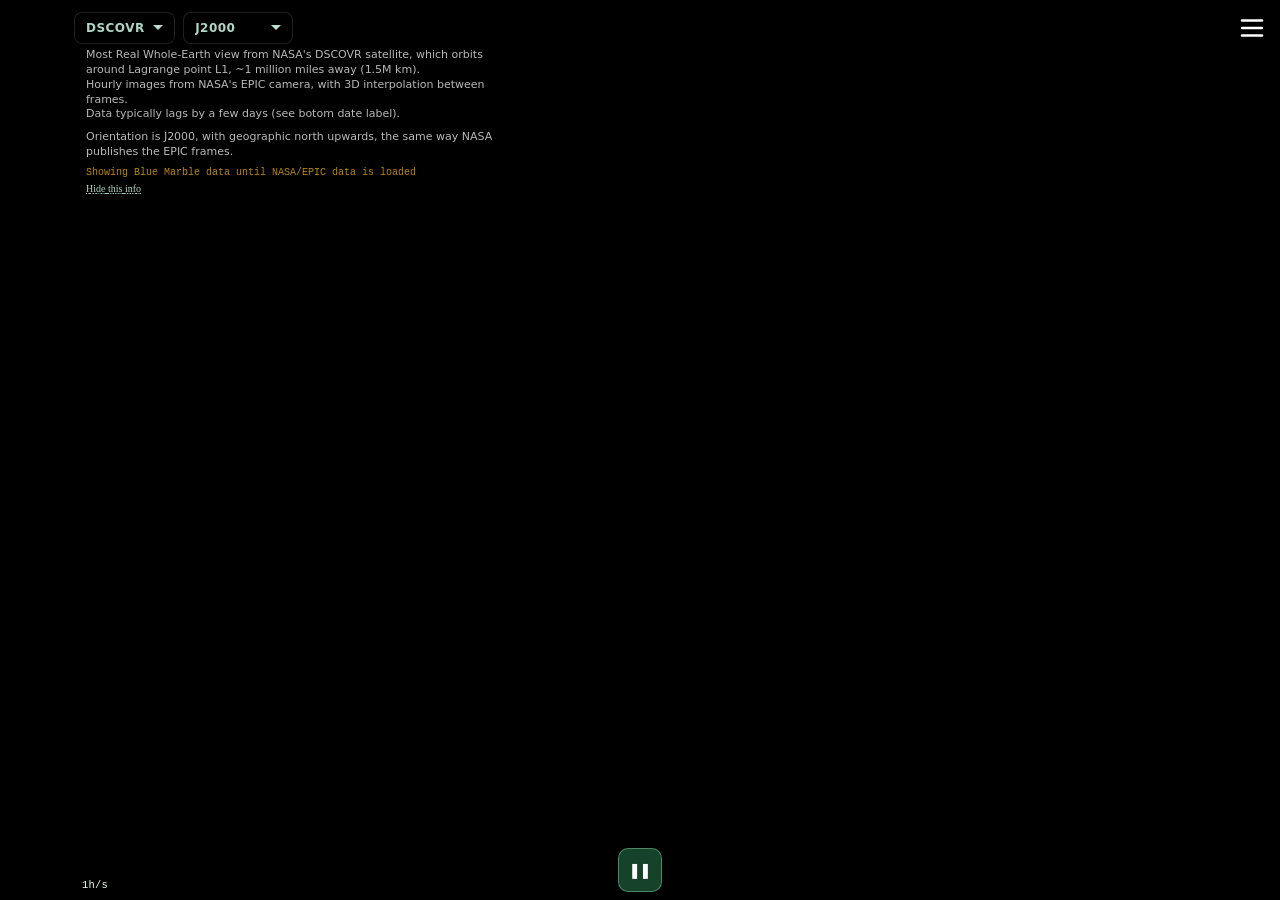
==== index.html @ fa4db98b "Deploy blueturn site from 30c991acb112dfe06ba086d8fea5a9f516f15a2a Blueturn-Earth/blueturn-web@30c99" ====
<!DOCTYPE html>
<html lang="en">
<head>
  <script>window.__BT_PROD__=true;window.__BT_SITE__={"pinnedExtension":"","extensionless":true,"brand":{"name":"Blueturn","aboutTitle":"Blueturn","logo":"./brand/logo192.png","aboutSummary":null,"shareIntro":"Join me on Blueturn."}}</script>
  <link rel="manifest" href="manifest.json">
  <meta name="theme-color" content="#000000">
  <link rel="icon" href="brand/logo192.png" type="image/png">
  <link rel="icon" href="brand/favicon.ico" sizes="any"> 
  <meta name="mobile-web-app-capable" content="yes">
  <meta name="apple-mobile-web-app-capable" content="yes">
  <meta name="apple-mobile-web-app-status-bar-style" content="black">
  <link rel="apple-touch-icon" href="brand/logo192.png">
  <meta charset="UTF-8" />
  <meta name="viewport" content="width=device-width, initial-scale=1.0, maximum-scale=1.0, user-scalable=no">
  <title>Blueturn</title>
  <script type="importmap">
  {
    "imports": {
      "firebase/app": "https://www.gstatic.com/firebasejs/12.6.0/firebase-app.js",
      "firebase/auth": "https://www.gstatic.com/firebasejs/12.6.0/firebase-auth.js",
      "firebase/firestore": "https://www.gstatic.com/firebasejs/12.6.0/firebase-firestore.js",
      "firebase/messaging": "https://www.gstatic.com/firebasejs/12.6.0/firebase-messaging.js",
      "firebase/functions": "https://www.gstatic.com/firebasejs/12.6.0/firebase-functions.js",
      "exifr": "https://cdn.jsdelivr.net/npm/exifr/dist/full.esm.js",
      "tz-lookup": "https://cdn.jsdelivr.net/npm/tz-lookup@6.1.25/+esm",
      "satellite.js": "https://cdn.jsdelivr.net/npm/satellite.js@6.0.2/+esm",
      "hls.js": "https://cdn.jsdelivr.net/npm/hls.js@1.5.17/+esm"
    }
  }
  </script>
  <link rel="stylesheet" href="./bt/style.css">
  <link rel="stylesheet" href="./bt/split/split.css">
  <link rel="stylesheet" href="./bt/timeline/timeline.css">
  <!-- Optional online-only scripts (analytics / sky-photos). Core app must not depend on these. -->
  <script async src="https://www.googletagmanager.com/gtag/js?id=G-V51HMX6F1Y"></script>
  <script>
    window.dataLayer = window.dataLayer || [];
    function gtag(){dataLayer.push(arguments);}
    {
      const GA_ID = 'G-V51HMX6F1Y'; // must match the gtag/js URL above
      // Super users (flag set by bt/analytics.js) are not counted.
      try { if (localStorage.getItem('bt_super_user') === '1') window['ga-disable-' + GA_ID] = true; } catch (e) {}
      gtag('js', new Date());
      gtag('config', GA_ID);
    }
  </script>
</head>
<body>
  <div id="topGL">
    <div id="epicEarth">
      <canvas id="glcanvas"></canvas>
    </div>
  </div>
<div id="topUI" class="chrome-autohide" data-bt-screen-chrome>
  <div id="oppositeTopChrome" class="opposite-top-chrome opposite-top-chrome--left">
    <div class="opposite-top-row">
      <div id="viewSideChrome" class="view-side-chrome view-side-chrome--left">
        <div class="view-side-chrome-captions">
          <div class="view-caption-select-row">
            <label class="view-caption-select-wrap">
              <select id="viewCaptionSelect" class="view-caption-title-select" aria-label="Position">
                <option value="dscovr">DSCOVR</option>
                <option value="l1">L1</option>
                <option value="geo">GEOSTAT</option>
                <option value="moon">MOON</option>
                <option value="map" hidden>MAP</option>
              </select>
            </label>
            <label class="view-caption-select-wrap view-caption-orient-wrap" id="earthUpSelectWrap" hidden>
              <select id="earthUpSelect" class="view-caption-title-select" aria-label="Orientation">
                <option value="j2000" selected>J2000</option>
                <option value="dscovr" id="earthUpDscovrOption">DSCOVR</option>
                <option value="ecliptic">Ecliptic</option>
                <option value="zenith" id="earthUpZenithOption" hidden>Zenith</option>
              </select>
            </label>
            <button
              type="button"
              id="nowGeoShortcutBtn"
              class="view-caption-shortcut"
              hidden
              aria-label="Switch to local geostationary view"
              title="Switch to local geostationary view"
            >LOCAL GEO</button>
            <button type="button" id="viewCaptionShow" class="view-caption-show">Show views info</button>
          </div>
          <div id="zoomViewCaption" class="view-caption" hidden>
            <div id="zoomViewCaptionBody" class="view-caption-body"></div>
            <div class="view-caption-bm-note">Showing Blue Marble data until NASA/EPIC data is loaded</div>
          </div>
          <div id="mapViewCaption" class="view-caption" hidden>
            <div id="mapViewCaptionBody" class="view-caption-body"></div>
            <div class="view-caption-bm-note">Showing Blue Marble data until NASA/EPIC data is loaded</div>
          </div>
          <div id="dscovrViewCaption" class="view-caption">
            <div class="view-caption-body">Most Real Whole-Earth view from NASA's DSCOVR satellite, which orbits around Lagrange point L1, ~1&nbsp;million miles away (1.5M&nbsp;km).<br>Hourly images from NASA's EPIC camera, with 3D interpolation between frames.<br>Data typically lags by a few days (see botom date label).</div>
            <div class="view-caption-body view-caption-orient" id="dscovrViewCaptionOrient"></div>
            <div class="view-caption-bm-note">Showing Blue Marble data until NASA/EPIC data is loaded</div>
          </div>
          <div id="l1ViewCaption" class="view-caption" hidden>
            <div class="view-caption-body">Exact Sun–Earth L1, on the line of the Sun (~1.5M&nbsp;km).<br>DSCOVR orbits around L1, so this recenters the subsolar point. NASA EPIC imagery — additional limbs are simulated.</div>
            <div class="view-caption-body view-caption-orient" id="l1ViewCaptionOrient"></div>
            <div class="view-caption-bm-note">Showing Blue Marble data until NASA/EPIC data is loaded</div>
          </div>
          <div id="moonViewCaption" class="view-caption" hidden>
            <div class="view-caption-body">Earth as seen from the Moon.<br>Phases are opposite: new Moon is full Earth, and vice versa.</div>
            <div class="view-caption-bm-note">Showing Blue Marble data until NASA/EPIC data is loaded</div>
          </div>
          <div id="geoViewCaption" class="view-caption" hidden>
            <div class="view-caption-body">Looking from ~36,000&nbsp;km above the equator.<br>NASA DSCOVR/EPIC imagery — centroid times may be offset from the clock.<br>Night side, stars, and Sun are simulated.</div>
            <div class="view-caption-bm-note">Showing Blue Marble data until NASA/EPIC data is loaded</div>
          </div>
          <div id="analemmaModeViewNote" class="view-caption-body view-caption-analemma-mode" hidden>
            Analemma mode: play keeps the same hour and jumps a day at a time, so the Sun traces its yearly figure-eight.
          </div>
          <button type="button" id="viewCaptionToggle" class="view-caption-toggle">Hide this info</button>
        </div>
      </div>
      <div id="selection-time-text" class="time-bar-selection" hidden title="Leave this event"></div>
    </div>
  </div>
  <div id="playPauseFlash" class="play-pause-flash" hidden aria-hidden="true">
    <div id="playPauseFlashCluster" class="play-pause-flash-cluster">
      <span id="playPauseFlashIcon" class="play-pause-flash-icon"></span>
    </div>
  </div>
  <div id="appMenu" class="menu-corner-right">
    <div class="corner-control">
      <div class="menu-hamburger-row">
        <button id="menuButton" type="button" aria-label="Menu" aria-expanded="false" aria-haspopup="true">
          <img id="menuButtonIcon" src="./bt/images/icons/menu.svg" alt="" width="30" height="30"
               data-menu-icon="./bt/images/icons/menu.svg" />
        </button>
      </div>
    </div>
    <div id="menuPanel" class="menu-panel" hidden>
      <!-- Account (Sign in / Sign out) -->
      <button type="button" class="menu-item" id="menuAccount">
        <img src="./bt/images/icons/profile.svg" alt="" class="menu-item-icon" id="menuAccountIcon"
             data-default-icon="./bt/images/icons/profile.svg" />
        <span id="menuAccountLabel">Sign in</span>
      </button>
      <button type="button" class="menu-item" id="menuShare">
        <img src="./bt/images/icons/share.svg" alt="" class="menu-item-icon" />
        <span>Share</span>
      </button>
      <button type="button" class="menu-item" id="menuMovieClip" hidden>
        <img src="./bt/images/icons/analemma.svg" alt="" class="menu-item-icon" />
        <span class="menu-item-label">Movie Clip</span>
      </button>
      <button type="button" class="menu-item" id="menuWallpaper">
        <img src="./bt/images/icons/wallpaper.svg" alt="" class="menu-item-icon" />
        <span>Set as Wallpaper</span>
      </button>
      <button type="button" class="menu-item" id="menuMapMode" hidden>
        <img src="./bt/images/icons/equirect_map.svg" alt="" class="menu-item-icon" id="menuMapModeIcon"
             data-globe="./bt/images/icons/round_earth.svg"
             data-map="./bt/images/icons/equirect_map.svg" />
        <span id="menuMapModeLabel">Map mode</span>
      </button>
      <button type="button" class="menu-item" id="menuSettings">
        <img src="./bt/images/icons/settings.svg" alt="" class="menu-item-icon" />
        <span>Settings</span>
      </button>
      <button type="button" class="menu-item" id="menuHelp">
        <img src="./bt/images/icons/help.svg" alt="" class="menu-item-icon" />
        <span>Help</span>
      </button>
      <button type="button" class="menu-item" id="menuAbout">
        <img src="./bt/images/icons/round_earth.svg" alt="" class="menu-item-icon" />
        <span>About</span>
      </button>
    </div>
  </div>
  <div id="settingsPanel" class="settings-panel" data-bt-screen-chrome hidden>
    <div class="settings-backdrop"></div>
    <div class="settings-dialog" role="dialog" aria-labelledby="settingsTitle" aria-modal="true">
      <button type="button" class="settings-close" id="settingsClose" aria-label="Close">&times;</button>
      <h2 id="settingsTitle" class="settings-title">Settings</h2>
      <label class="settings-field">
        <span class="settings-label">Menu position</span>
        <select id="settingsMenuCorner" class="settings-control">
          <option value="left">Left</option>
          <option value="right">Right</option>
        </select>
      </label>
      <label class="settings-field settings-field-checkbox">
        <input type="checkbox" id="settingsZoomCircle" class="settings-control" checked />
        <span>Zoom circle</span>
      </label>
      <label class="settings-field settings-field-checkbox">
        <input type="checkbox" id="settingsDiskClip" class="settings-control" checked />
        <span>Earth disk clipping</span>
      </label>
      <label class="settings-field">
        <span class="settings-label">Day/night blend</span>
        <div class="settings-slider">
          <input type="range" id="settingsTerminatorWidth" class="settings-control" min="0.05" max="0.5" step="0.01" value="0.10" />
          <output id="settingsTerminatorWidthLabel" class="settings-slider-value" for="settingsTerminatorWidth">10%</output>
        </div>
      </label>
      <label class="settings-field">
        <span class="settings-label">City lights</span>
        <div class="settings-slider">
          <input type="range" id="settingsCityLightsGain" class="settings-control" min="0" max="1" step="0.01" value="0.12" />
          <output id="settingsCityLightsGainLabel" class="settings-slider-value" for="settingsCityLightsGain">12%</output>
        </div>
      </label>
      <label class="settings-field">
        <span class="settings-label">Cloud height</span>
        <div class="settings-slider">
          <input type="range" id="settingsCloudHeight" class="settings-control" min="0" max="50" step="1" value="5" />
          <output id="settingsCloudHeightLabel" class="settings-slider-value" for="settingsCloudHeight">5 km</output>
        </div>
      </label>
      <p class="settings-hint">Over Blue Marble with live clouds, how high the clouds sit above the ground: the higher, the farther their shadow falls from them. Real clouds are 1 to 10 km. 0 turns the cloud shadow off.</p>
      <label class="settings-field settings-field-checkbox">
        <input type="checkbox" id="settingsElasticTilt" class="settings-control" checked />
        <span>Elastic GEO tilt</span>
      </label>
      <p class="settings-hint">Long-press the globe for GEOSTAT longitude. On: springs back when you release. Off: stay in GEOSTAT (Back / Escape returns to the view you came from). Desktop: hold Shift while dragging to park.</p>
      <label class="settings-field settings-field-checkbox" id="settingsTrueColorField">
        <input type="checkbox" id="settingsTrueColor" class="settings-control" />
        <span>True Color</span>
      </label>
      <p class="settings-hint">Only real NASA EPIC photographs of the Earth. Off: past the latest EPIC image and over EPIC gaps, Blue Marble with clouds built from EUMETSAT data, up to the real now.</p>
      <label class="settings-field settings-field-checkbox">
        <input type="checkbox" id="settingsAutoHideChrome" class="settings-control" checked />
        <span>Hide controls when idle (5s)</span>
      </label>
      <label class="settings-field settings-field-checkbox">
        <input type="checkbox" id="settingsPowerSaveRender" class="settings-control" />
        <span>Power save when idle</span>
      </label>
      <p class="settings-hint">While controls are hidden and playback is paused, redraw the globe about once per minute (about 30 fps otherwise).</p>
      <label class="settings-field settings-field-checkbox">
        <input type="checkbox" id="settingsShowCaptions" class="settings-control" checked />
        <span>Show view info</span>
      </label>
      <label class="settings-field settings-field-checkbox">
        <input type="checkbox" id="settingsShowSpeedHint" class="settings-control" checked />
        <span>Drag hints</span>
      </label>
      <label class="settings-field">
        <span class="settings-label">EPIC images source</span>
        <select id="settingsEpicSource" class="settings-control">
          <option value="nasa">NASA</option>
          <option value="nasa-proxy" selected>NASA (proxy)</option>
          <option value="bt-s3">BT-S3</option>
          <option value="bt-cdn">BT-CDN</option>
        </select>
      </label>
      <label class="settings-field">
        <span class="settings-label">Paused image format</span>
        <select id="settingsImgFormat" class="settings-control">
          <option value="jpg">JPG</option>
          <option value="png" selected>PNG</option>
        </select>
      </label>
      <label class="settings-field">
        <span class="settings-label">Scrub deceleration</span>
        <div class="settings-slider">
          <input type="range" id="settingsDeceleration" class="settings-control" min="0.02" max="1" step="0.01" value="0.10" />
          <output id="settingsDecelerationLabel" class="settings-slider-value" for="settingsDeceleration">0.10</output>
        </div>
      </label>
      <p class="settings-hint">After you release a paused time-scrub, Earth keeps turning and slows until it snaps to an EPIC frame. Higher values stop sooner.</p>
      <div class="settings-field">
        <button type="button" id="settingsClearCache" class="settings-action">Clear cache</button>
      </div>
    </div>
  </div>
  <div id="helpPanel" class="about-panel help-panel" data-bt-screen-chrome hidden>
    <div class="about-backdrop"></div>
    <div class="about-dialog help-dialog" role="dialog" aria-labelledby="helpTitle" aria-modal="true">
      <button type="button" class="about-close" id="helpClose" aria-label="Close">&times;</button>
      <h2 id="helpTitle" class="settings-title">Help</h2>
      <div id="helpBody" class="help-body"></div>
    </div>
  </div>
  <div id="aboutPanel" class="about-panel" data-bt-screen-chrome hidden>
    <div class="about-backdrop"></div>
    <div class="about-dialog" role="dialog" aria-labelledby="aboutTitle" aria-modal="true">
      <button type="button" class="about-close" id="aboutClose" aria-label="Close">&times;</button>
      <div class="about-brand">
        <img src="./brand/logo192.png" alt="" class="about-pe-logo" width="64" height="64" />
        <h1 id="aboutTitle">Blueturn</h1>
      </div>
      <p class="about-version"></p>
      <div class="about-summary">
        <p>Interactive 3D Earth visualization using NASA's EPIC imagery from DSCOVR satellite hovering at Lagrange point L1.</p>
        <p id="aboutSummaryLine2"></p>
        <p>Created using HTML5, Javascript, WebGL and open NASA EPIC data.</p>
        <p id="aboutSourcesLine">Imagery: NASA/NOAA DSCOVR:EPIC. Where EPIC is missing or late, clouds come from EUMETSAT geostationary imagery (with @MattEason's processing).</p>
        <p>To learn more about how it works, read the <a href="https://epic.projector.earth/whitepaper/" id="aboutWhitepaperLink" target="_blank" rel="noopener noreferrer">Whitepaper</a>.
        </p>
      </div>
      <div class="about-links">
        <a href="https://projector.earth" id="aboutPeLink" class="about-link" target="_blank" rel="noopener noreferrer">
          <img src="./bt/images/logos/LogoPE512.png" alt="projector.earth" />
        </a>
        <a href="https://epic.gsfc.nasa.gov/" id="aboutNasaLink" class="about-link" target="_blank" rel="noopener noreferrer">
          <img src="./bt/images/logos/NASA_logo.png" alt="NASA EPIC" />
        </a>
        <a href="https://www.eumetsat.int/" id="aboutEumetsatLink" class="about-link" target="_blank" rel="noopener noreferrer">
          <img src="./bt/images/logos/EUMETSAT_logo.png" alt="EUMETSAT" />
        </a>
        <a href="https://blueturn.earth" id="aboutBtLink" class="about-link" target="_blank" rel="noopener noreferrer">
          <img src="./bt/images/logos/LogoBTV1024BT.png" alt="Blueturn" />
        </a>
      </div>
      <p class="about-contact">
        <a href="mailto:info@projector.earth" id="aboutContactLink">info@projector.earth</a>
        &middot; <a href="./privacy/" id="aboutPrivacyLink" target="_blank" rel="noopener noreferrer">Privacy</a>
        &middot; <a href="https://epic.projector.earth/terms/" id="aboutTermsLink" target="_blank" rel="noopener noreferrer">Terms</a>
      </p>
    </div>
  </div>
  <div id="wallpaperPanel" class="about-panel wallpaper-panel" data-bt-screen-chrome hidden>
    <div class="about-backdrop"></div>
    <div class="about-dialog wallpaper-dialog" role="dialog" aria-labelledby="wallpaperTitle" aria-modal="true">
      <button type="button" class="about-close" id="wallpaperClose" aria-label="Close">&times;</button>
      <h2 id="wallpaperTitle" class="settings-title">Set as Wallpaper</h2>
      <div id="wallpaperBody" class="wallpaper-body"></div>
      <div class="wallpaper-url-row">
        <code id="wallpaperUrlText" class="wallpaper-url-text"></code>
        <div class="wallpaper-url-actions">
          <button type="button" class="settings-action" id="wallpaperCopyBtn">Copy</button>
          <a class="settings-action" id="wallpaperOpenLink" href="https://epic.projector.earth?mode=wallpaper&amp;view=geostat_local" target="_blank" rel="noopener noreferrer">Open</a>
        </div>
      </div>
      <p id="wallpaperCopyStatus" class="wallpaper-copy-status" hidden>Copied</p>
      <details class="wallpaper-other">
        <summary>Other platforms</summary>
        <div id="wallpaperOtherBody" class="wallpaper-other-body"></div>
      </details>
    </div>
  </div>
  <div id="movieClipPanel" class="about-panel movie-clip-panel" data-bt-screen-chrome hidden>
    <div class="about-backdrop"></div>
    <div class="about-dialog movie-clip-dialog" role="dialog" aria-labelledby="movieClipTitle" aria-modal="true">
      <button type="button" class="about-close" id="movieClipClose" aria-label="Close">&times;</button>
      <h2 id="movieClipTitle" class="settings-title">Movie Clip</h2>
      <section class="movie-clip-row" id="movieClipNewRow">
        <h3 class="movie-clip-row-title">New</h3>
        <dl class="movie-clip-props" id="movieClipNewProps">
          <dt>Date</dt>
          <dd class="movie-clip-range-cell">
            <input type="date" id="movieClipDate" aria-label="Date">
          </dd>
          <dt>Time</dt>
          <dd class="movie-clip-range-cell">
            <span id="movieClipTimeCell">
              <input type="time" id="movieClipTime" step="1" aria-label="Time">
              <span class="movie-clip-utc">UTC</span>
            </span>
          </dd>
          <dt>Speed</dt>
          <dd class="movie-clip-range-cell">
            <select id="movieClipSpeed" aria-label="Speed"></select>
          </dd>
          <dt>Range</dt>
          <dd class="movie-clip-range-cell">
            <select id="movieClipRange" aria-label="Range">
              <option value="current">Current Cycle</option>
              <option value="last">Last Cycle</option>
              <option value="next">Next Cycle</option>
              <option value="till_last">Till Last Available</option>
            </select>
          </dd>
          <dt>Position</dt>
          <dd class="movie-clip-range-cell">
            <select id="movieClipViewPos" aria-label="Position"></select>
          </dd>
          <dt>Orientation</dt>
          <dd class="movie-clip-range-cell">
            <select id="movieClipOrient" aria-label="Orientation"></select>
          </dd>
          <dt>Extension</dt>
          <dd class="movie-clip-range-cell">
            <select id="movieClipExtension" aria-label="Extension"></select>
          </dd>
        </dl>
        <p class="movie-clip-estimate" id="movieClipNewEstimate"></p>
        <p class="movie-clip-error" id="movieClipNewError" hidden></p>
        <label class="movie-clip-notify" id="movieClipNotifyRow">
          <input type="checkbox" id="movieClipNotify">
          Notify me when the movie is ready
        </label>
        <div class="movie-clip-actions">
          <button type="button" class="settings-action movie-clip-start" id="movieClipStart">Start</button>
        </div>
      </section>
      <section class="movie-clip-row" id="movieClipLastRow" hidden>
        <h3 class="movie-clip-row-title">Ready</h3>
        <dl class="movie-clip-props" id="movieClipLastProps"></dl>
        <div class="movie-clip-actions">
          <button type="button" class="settings-action" id="movieClipDownload">Download</button>
          <button type="button" class="settings-action" id="movieClipShare">Share</button>
          <button type="button" class="settings-action" id="movieClipReadyNew">New</button>
          <button type="button" class="settings-action" id="movieClipReadyDrop">Drop</button>
        </div>
      </section>
      <section class="movie-clip-row" id="movieClipBakingRow" hidden>
        <h3 class="movie-clip-row-title">Baking</h3>
        <dl class="movie-clip-props" id="movieClipBakingProps"></dl>
        <div class="movie-clip-bake-track" id="movieClipBakingBar" aria-hidden="true">
          <span class="movie-clip-bake-fill"></span>
        </div>
        <dl class="movie-clip-props movie-clip-progress-props" id="movieClipBakingProgress"></dl>
        <div class="movie-clip-actions">
          <button type="button" class="settings-action" id="movieClipDownloadSoFar">Download</button>
          <button type="button" class="settings-action" id="movieClipCancel">Cancel</button>
        </div>
      </section>
      <section class="movie-clip-row" id="movieClipConfirmRow" hidden>
        <h3 class="movie-clip-row-title" id="movieClipConfirmTitle">Confirm</h3>
        <p class="movie-clip-estimate" id="movieClipConfirmText"></p>
        <div class="movie-clip-actions">
          <button type="button" class="settings-action movie-clip-start" id="movieClipConfirmOk">OK</button>
          <button type="button" class="settings-action" id="movieClipConfirmBack">Back</button>
        </div>
      </section>
    </div>
  </div>
  <input type="date" id="date-picker" class="time-corner-left">
  <div id="epicTimeline" class="epic-timeline epic-timeline--horizontal epic-timeline--pending" data-bt-chrome-block aria-label="EPIC timeline">
    <canvas class="epic-timeline-canvas"></canvas>
    <div id="timelineChrome" class="timeline-chrome">
      <div class="timeline-chrome-inner">
        <div class="timeline-chrome-bottom-stack">
          <div class="timeline-chrome-controls-row">
            <div class="timeline-chrome-transport">
              <div class="timeline-chrome-speed-wrap time-bar-speed-wrap">
                <button type="button" id="timeBarSpeed" class="time-bar-speed" aria-haspopup="listbox" aria-expanded="false" aria-controls="speedPresetMenu" title="Time speed — tap to choose, or drag up/down">1h/s (x3600)</button>
                <div id="speedPresetMenu" class="speed-preset-menu" data-bt-screen-chrome hidden role="listbox" aria-label="Time speed"></div>
              </div>
              <div class="timeline-chrome-play-row">
                <div class="play-stack">
                  <div id="loading-text">Loading...</div>
                  <button type="button" id="playToggleBtn" class="play-toggle-btn" aria-pressed="true" title="Pause" aria-label="Pause">
                    <span class="play-toggle-icon" aria-hidden="true">❚❚</span>
                  </button>
                </div>
              </div>
            </div>
            <div class="timeline-chrome-date-wrap">
              <div id="current-time-text" class="time-bar-date" title="Jump to date"></div>
              <div id="analemmaCaption" class="analemma-caption timeline-analemma-caption" hidden>
                <div id="analemmaPreloadLine" class="analemma-caption-preload" hidden></div>
                <div id="analemmaTitleLine" class="analemma-caption-title">Analemma</div>
                <div id="analemmaPastLine" class="analemma-caption-past">(Same hour every day)</div>
                <div id="analemmaSinceLine" class="analemma-caption-since">Since 2026/08/16</div>
              </div>
            </div>
          </div>
        </div>
      </div>
    </div>
  </div>
</div>
  <div id="dragHintStack" class="drag-hint-stack">
    <div id="speedDragToast" class="speed-drag-toast is-hint" hidden aria-live="polite" title="Drag hints">
      <div class="speed-drag-toast-lines">
        <div class="speed-drag-toast-main">
          <span class="speed-drag-arrows" aria-hidden="true">
            <span class="speed-drag-arrow up">▲</span>
            <span class="speed-drag-arrow down">▼</span>
          </span>
          <span id="speedDragToastLabel" class="speed-drag-label">Drag up/down to change speed</span>
        </div>
        <div class="speed-drag-toast-main">
          <span class="speed-drag-arrows speed-drag-arrows-hint-x" aria-hidden="true">
            <span class="speed-drag-arrow left">◀</span>
            <span class="speed-drag-arrow right">▶</span>
          </span>
          <span id="speedDragToastLabelX" class="speed-drag-label">Drag left/right to scrub time</span>
        </div>
      </div>
      <button type="button" id="speedDragToastHide" class="speed-drag-toast-hide">hide</button>
    </div>
  </div>
  <div id="speedDragValueToast" class="speed-drag-value-toast" hidden aria-live="polite">
    <span id="speedDragValueTitle" class="speed-drag-value-title"></span>
    <span class="speed-drag-value-row">
      <span class="speed-drag-arrows speed-drag-arrows-y" aria-hidden="true">
        <span class="speed-drag-arrow up">▲</span>
        <span class="speed-drag-arrow down">▼</span>
      </span>
      <span class="speed-drag-arrows speed-drag-arrows-x" aria-hidden="true" hidden>
        <span class="speed-drag-arrow left">◀</span>
        <span class="speed-drag-arrow right">▶</span>
      </span>
      <span id="speedDragValueLabel" class="speed-drag-value-label"></span>
    </span>
  </div>
  <script src="./bt/vendor/gl-matrix-min.js"></script>
  <script type="module">
    if (window.__BT_PROD__) {
      await import('./bt/version.js');
      await new Promise((resolve, reject) => {
        const s = document.createElement('script');
        s.src = './bt.js';
        s.onload = resolve;
        s.onerror = reject;
        document.head.appendChild(s);
      });
    } else {
      await import('./entry.js');
    }
  </script>
</body>
</html>
---- bt/style.css ----
body, html {
    margin: 0;
    padding: 0;
    height: 100%;
    width: 100%;
    overflow: hidden;
    touch-action: none;
    background-color:black;
}

html, body, canvas {
  touch-action: none;
  overscroll-behavior: contain;
  user-select: none;
  -webkit-user-drag: none;
  -webkit-touch-callout: none;
}

/* Top overlay stack (low → high): view chrome, filter, event fiche, menu corner, drag toast; menu panel when open */
:root {
  --z-overlay-view-chrome: 10;
  --z-overlay-filter: 15;
  --z-overlay-event-fiche: 19;
  --z-overlay-menu-corner: 20;
  --z-overlay-menu-panel: 200;
  --z-overlay-play-flash: 450;
  --z-overlay-drag-toast: 500;
  /* HTML outline via 8-way + 2px shadow only. Do not use -webkit-text-stroke:
     Samsung Internet ignores the stroke color and paints currentColor (often white). */
  --toast-pale-green: #c5e6d4;
  --toast-pale-red: #e8c4c4;
  --bottom-scroller-clearance: 80px;
  --timeline-height: 0px;
  --timeline-width: 172px;
  --timeline-top-inset: 8px;
  /* 1 = normal; <1 shrinks overlay chrome in small iframes (see bt/ui_scale.js). */
  --bt-ui-scale: 1;
  --chrome-text-halo:
    -1px -1px 0 #000000,
     1px -1px 0 #000000,
    -1px  1px 0 #000000,
     1px  1px 0 #000000,
    -1px 0 0 #000000,
     1px 0 0 #000000,
     0 -1px 0 #000000,
     0 1px 0 #000000,
    -2px 0 0 #000000,
     2px 0 0 #000000,
     0 -2px 0 #000000,
     0 2px 0 #000000;
}

#loading-text,
.time-bar-speed,
.time-bar-analemma-mode,
.speed-preset-option,
.time-bar-date,
.view-caption-show,
.view-caption-title-select,
.view-caption,
.view-caption-toggle {
  -webkit-text-stroke: 0;
  -webkit-text-fill-color: currentColor;
}

#glcanvas {
    display: block;
    width: 100%;
    height: 100%;
    pointer-events: auto;
}

/*
 * Shrink overlay chrome in compact embeds. Earth/GL stays full-bleed (no zoom).
 * Timeline strip sizes stay in CSS px; zoom scales paint + layout together.
 * Drag scrollers are omitted — they already size from measured (post-zoom) menu metrics.
 */
#appMenu,
#oppositeTopChrome,
#date-picker,
#dragHintStack,
#speedDragValueToast,
#playPauseFlash,
#weatherFilter,
[data-bt-chrome-row] {
  zoom: var(--bt-ui-scale, 1);
}

#epicEarth {
    position: absolute;
    inset: 0;
    width: 100%;
    height: 100%;
}

#timeBar {
    display: none;
}

#loading-text {
    color: darkgoldenrod;
    font-size: calc(14px * var(--bt-ui-scale, 1));
    font-family: Consolas, "Liberation Mono", "Courier New", monospace;
    line-height: 1.2;
    min-height: 1.2em;
    pointer-events: none;
    white-space: nowrap;
    text-shadow: var(--chrome-text-halo);
}

#loading-text:empty {
    display: none;
}

/* Top row opposite the hamburger: view menu (←/→ under it) → selection label. */
.opposite-top-chrome {
    position: fixed;
    /* + the shift onto the hamburger's line (ui.js alignViewMenusWithHamburger). */
    top: calc(6px + var(--opposite-top-shift, 0px));
    z-index: var(--z-overlay-view-chrome);
    pointer-events: none;
    box-sizing: border-box;
}

/* Landscape: the vertical timeline (z 18, full height) lies under the view
   menu's corner; keep the menu's controls on top (below the event fiche). */
body.timeline-vertical .opposite-top-chrome {
    z-index: var(--z-overlay-event-fiche);
}

/* Portrait: flush opposite the menu; extend to the hamburger corner. */
body.timeline-horizontal .opposite-top-chrome--left,
body:not(.timeline-vertical):not(.timeline-horizontal) .opposite-top-chrome--left {
    left: 8px;
    right: var(--menu-corner-size, 56px);
    width: auto;
    max-width: none;
}

body.timeline-horizontal .opposite-top-chrome--right,
body:not(.timeline-vertical):not(.timeline-horizontal) .opposite-top-chrome--right {
    left: var(--menu-corner-size, 56px);
    right: 8px;
    width: auto;
    max-width: none;
}

/*
 * Landscape: ←/→ sit on the timeline’s interior edge; row grows toward the menu.
 * --timeline-interior-inset is the CSS px from that screen edge to the strip interior.
 */
body.timeline-vertical .opposite-top-chrome--left {
    /* Zoomed (--bt-ui-scale): undo it on the screen-px inset; +8px lines up
       with the play button (timeline.css bottom stack). */
    left: calc(var(--timeline-interior-inset, 172px) / var(--bt-ui-scale, 1) + 8px);
    right: auto;
    width: calc(100% - var(--timeline-interior-inset, 172px) / var(--bt-ui-scale, 1) - 8px - 5.5rem);
    max-width: none;
}

body.timeline-vertical .opposite-top-chrome--right {
    left: auto;
    right: calc(var(--timeline-interior-inset, 172px) / var(--bt-ui-scale, 1) + 8px);
    width: calc(100% - var(--timeline-interior-inset, 172px) / var(--bt-ui-scale, 1) - 8px - 5.5rem);
    max-width: none;
}

.opposite-top-row {
    display: flex;
    flex-direction: row;
    align-items: flex-start;
    gap: 8px;
    min-width: 0;
    width: 100%;
    max-width: 100%;
    pointer-events: none;
}

.opposite-top-chrome--left .opposite-top-row {
    flex-direction: row;
    justify-content: flex-start;
}

/* Exterior (nav) at the right edge; then view; then selection toward the interior. */
.opposite-top-chrome--right .opposite-top-row {
    flex-direction: row-reverse;
    justify-content: flex-start;
}

.opposite-top-row > .selection-nav {
    flex: 0 0 auto;
    pointer-events: auto;
    /* Level with the Position/Orientation selects. */
    margin-top: 1px;
    order: 0;
}

.opposite-top-row > #viewSideChrome {
    flex: 0 1 auto;
    min-width: 0;
    order: 1;
}

.opposite-top-row > #selection-time-text {
    flex: 1 1 auto;
    min-width: 0;
    order: 2;
    /* Select padding so the first line lines up with the menus. */
    padding-top: 8px;
}

/* Own line under the view menus (selection_history.js), screen wide: from
   the screen edge (or the vertical timeline's interior edge) to the other
   edge. Negative margin: it doesn't widen the view menus' column. */
.view-side-chrome-captions > #selection-time-text {
    --selection-line-width: calc(100vw - 16px);
    width: var(--selection-line-width);
    max-width: none;
    margin: 6px calc(-1 * var(--selection-line-width)) 0 0;
    /* Text in line with the Position menu's (its border + padding). */
    padding: 0 12px;
    align-self: flex-start;
}

.view-side-chrome--right .view-side-chrome-captions > #selection-time-text {
    margin: 6px 0 0 calc(-1 * var(--selection-line-width));
    align-self: flex-end;
}

body.timeline-vertical .view-side-chrome-captions > #selection-time-text {
    --selection-line-width: calc(100vw - var(--timeline-interior-inset, 172px) / var(--bt-ui-scale, 1) - 16px);
}

#selection-time-text {
    box-sizing: border-box;
    color: #ffe7c2;
    font-size: clamp(12px, 3.2vmin, 16.8px);
    font-family: Consolas, "Liberation Mono", "Courier New", monospace;
    font-size-adjust: 0.5;
    line-height: 1.2;
    white-space: normal;
    overflow-wrap: break-word;
    min-width: 0;
    max-width: none;
    cursor: pointer;
    padding: 0;
    text-shadow: var(--chrome-text-halo);
    position: relative;
    z-index: 3;
    pointer-events: auto;
}

.opposite-top-chrome--left #selection-time-text {
    text-align: left;
}

.opposite-top-chrome--right #selection-time-text {
    text-align: right;
}

#selection-time-text[hidden] {
    display: none !important;
}

/* A view menu is open (ui.js setOpenViewMenu): its list goes over this line. */
body.view-menu-open #selection-time-text {
    visibility: hidden;
}

#selection-time-text:hover,
#selection-time-text:focus-visible {
    color: #fff4dc;
}

#current-time-text {
    align-self: stretch;
    width: 100%;
    box-sizing: border-box;
    overflow: hidden;
}

.play-stack {
    position: relative;
    display: flex;
    align-items: center;
    justify-content: center;
}

.play-toggle-btn {
    all: unset;
    box-sizing: border-box;
    display: flex;
    align-items: center;
    justify-content: center;
    width: 44px;
    height: 44px;
    border-radius: 10px;
    cursor: pointer;
    pointer-events: auto;
    /* Long-press opens the speed menu: no text selection / callout. */
    user-select: none;
    -webkit-user-select: none;
    -webkit-touch-callout: none;
    touch-action: manipulation;
    color: #e8e8e8;
    background: rgba(0, 0, 0, 0.4);
    border: 1px solid rgba(255, 255, 255, 0.22);
    flex-shrink: 0;
    font-size: 18px;
    line-height: 1;
}

.play-toggle-btn:hover,
.play-toggle-btn:focus-visible {
    background: rgba(0, 0, 0, 0.55);
    border-color: rgba(255, 255, 255, 0.4);
}

.play-toggle-btn.is-playing {
    color: #fff;
    background: rgba(40, 120, 80, 0.55);
    border-color: rgba(140, 220, 170, 0.45);
}

.play-toggle-btn.is-playing:hover,
.play-toggle-btn.is-playing:focus-visible {
    background: rgba(48, 140, 95, 0.65);
    border-color: rgba(160, 230, 185, 0.55);
}

.play-toggle-icon {
    font-size: 18px;
    line-height: 1;
    font-family: "Segoe UI Symbol", Consolas, monospace;
}

.analemma-cluster {
    z-index: 3;
    display: flex;
    flex-direction: row;
    align-items: flex-end;
    gap: 8px;
    pointer-events: auto;
    position: relative;
}

.analemma-cluster[hidden] {
    display: none !important;
}

.analemma-cluster.is-event .analemma-caption-title {
    color: #ffe7c2;
}

.analemma-cluster.is-event .analemma-caption-past,
.analemma-cluster.is-event .analemma-caption-since {
    display: none;
}

.analemma-cluster.is-bare .analemma-caption {
    padding-bottom: calc((36px - 1.2em) / 2);
}

.analemma-controls {
    display: flex;
    flex-direction: row;
    align-items: flex-end;
    gap: 6px;
}

.analemma-caption {
    color: #f0f0f0;
    font-size: 12px;
    font-family: Consolas, "Liberation Mono", "Courier New", monospace;
    line-height: 1.25;
    text-shadow: var(--chrome-text-halo);
    padding-bottom: 2px;
}

.analemma-caption-title {
    white-space: nowrap;
    font-size: 12px;
    font-weight: 600;
    line-height: 1.2;
    display: inline-block;
    transform-origin: center center;
}

.analemma-caption-preload {
    color: darkgoldenrod;
    font-size: 14px;
    font-family: Consolas, "Liberation Mono", "Courier New", monospace;
    line-height: 1.2;
    white-space: nowrap;
    text-shadow: var(--chrome-text-halo);
}

.analemma-caption-preload.is-ready {
    color: #b4f0b4;
}

.analemma-caption-past,
.analemma-caption-since {
    white-space: nowrap;
    font-size: 12px;
}

.analemma-btn {
    all: unset;
    box-sizing: border-box;
    position: relative;
    overflow: hidden;
    display: flex;
    align-items: center;
    justify-content: center;
    width: 36px;
    height: 36px;
    border-radius: 8px;
    cursor: pointer;
    pointer-events: auto;
    color: #fff;
    background: #000;
    border: 1px solid rgba(255, 255, 255, 0.22);
    flex-shrink: 0;
    --analemma-loaded-pct: 0%;
    --analemma-playhead-pct: 0%;
}

/* Fill lives on the button itself so every pixel stays hittable. */
.analemma-btn::before {
    content: '';
    position: absolute;
    inset: 0;
    z-index: 0;
    pointer-events: none;
    /* Top = origin. Gray grows down as blobs load; green grows from the
       loaded boundary up toward the top while playing. */
    background: linear-gradient(
        to bottom,
        #3d3d3d 0%,
        #3d3d3d var(--analemma-playhead-pct),
        #b4f0b4 var(--analemma-playhead-pct),
        #b4f0b4 var(--analemma-loaded-pct),
        #000 var(--analemma-loaded-pct),
        #000 100%
    );
}

/* Catch clicks over the fill; ::before must not punch through to the globe. */
.analemma-btn::after {
    content: '';
    position: absolute;
    inset: 0;
    z-index: 2;
    pointer-events: auto;
}

.analemma-btn:disabled {
    cursor: pointer;
    pointer-events: auto;
}

.analemma-btn:hover,
.analemma-btn:focus-visible {
    border-color: rgba(255, 255, 255, 0.45);
}

.analemma-btn.is-playing {
    border-color: rgba(140, 220, 170, 0.45);
}

.analemma-btn.is-playing:hover,
.analemma-btn.is-playing:focus-visible {
    border-color: rgba(160, 230, 185, 0.55);
}

.analemma-btn.is-suggest,
.analemma-caption-title.is-suggest {
    animation: analemma-suggest-pulse 1.15s ease-in-out 4;
}

.analemma-btn.is-suggest-loop,
.analemma-caption-title.is-suggest-loop {
    animation: analemma-suggest-pulse 1.15s ease-in-out infinite;
}

@keyframes analemma-suggest-pulse {
    0%, 100% {
        transform: scale(1);
        border-color: rgba(255, 255, 255, 0.28);
    }
    45% {
        transform: scale(1.5);
        border-color: rgba(180, 240, 180, 0.95);
    }
}

@media (prefers-reduced-motion: reduce) {
    .analemma-btn.is-suggest,
    .analemma-btn.is-suggest-loop,
    .analemma-caption-title.is-suggest,
    .analemma-caption-title.is-suggest-loop {
        animation: none;
        border-color: rgba(180, 240, 180, 0.8);
    }
}

.analemma-btn-icon {
    display: flex;
    position: relative;
    z-index: 1;
    align-items: center;
    justify-content: center;
    width: 18px;
    height: 18px;
    color: #fff;
    pointer-events: none;
}

.analemma-btn-icon svg {
    display: block;
    width: 18px;
    height: 18px;
}

.time-bar-speed-wrap {
    position: relative;
    align-self: center;
    display: flex;
    flex-direction: row;
    align-items: baseline;
    gap: 0.4em;
    flex: 0 0 auto;
    min-width: 0;
}

.menu-hamburger-row {
    display: flex;
    flex-direction: row;
    align-items: center;
    gap: 8px;
}

#appMenu.menu-corner-right .menu-hamburger-row {
    flex-direction: row-reverse;
}

.menu-item-label {
    position: relative;
    display: inline-block;
}

.menu-item-label::after {
    content: '';
    position: absolute;
    left: 0;
    right: auto;
    bottom: -3px;
    height: 2px;
    width: calc(var(--movie-progress, 0) * 100%);
    background: darkorange;
    pointer-events: none;
}

.menu-item.is-movie-ready .menu-item-label::after,
.menu-item-label.is-movie-ready::after {
    width: 100%;
    background: #6ee86e;
}

.menu-item:not(.is-movie-baking):not(.is-movie-ready) .menu-item-label::after {
    width: 0;
}

.time-bar-speed {
    margin: 0;
    padding: 0;
    border: 0;
    background: transparent;
    color: #e8fff0;
    font-size: 11px;
    font-family: Consolas, "Liberation Mono", "Courier New", monospace;
    font-size-adjust: 0.5;
    letter-spacing: 0.02em;
    line-height: 1.2;
    user-select: none;
    cursor: pointer;
    opacity: 1;
    transition: color 0.15s ease, opacity 0.15s ease;
    /* Readable over a bright Moon limb (and dark space). */
    text-shadow: var(--chrome-text-halo);
}

.time-bar-speed.is-paused {
    color: #e0e0e0;
    opacity: 0.92;
}

.time-bar-speed:hover,
.time-bar-speed:focus-visible,
.time-bar-speed.is-open {
    color: #fff;
    outline: none;
}

.speed-preset-menu {
    position: absolute;
    left: 0;
    bottom: calc(100% + 6px);
    z-index: 25;
    min-width: max(100%, 11.5em);
    max-height: min(70vh, 22rem);
    overflow-y: auto;
    padding: 4px;
    border-radius: 8px;
    background: rgba(0, 0, 0, 0.82);
    border: 1px solid rgba(255, 255, 255, 0.2);
    backdrop-filter: blur(6px);
    -webkit-overflow-scrolling: touch;
}

.speed-preset-menu[hidden] {
    display: none !important;
}

.speed-preset-option {
    display: block;
    width: 100%;
    box-sizing: border-box;
    margin: 0;
    padding: 7px 10px;
    border: 0;
    border-radius: 6px;
    background: transparent;
    color: #e8fff0;
    font: 600 12px/1.25 Consolas, "Liberation Mono", "Courier New", monospace;
    letter-spacing: 0.02em;
    text-align: left;
    cursor: pointer;
    text-shadow: var(--chrome-text-halo);
}

.speed-preset-option:hover,
.speed-preset-option:focus-visible {
    background: rgba(255, 255, 255, 0.1);
    outline: none;
}

.speed-preset-option.is-selected {
    color: #fff;
    background: rgba(40, 120, 80, 0.55);
}

.drag-hint-stack {
    position: fixed;
    top: var(--chrome-extension-row-top, 54px);
    left: 8px;
    transform: none;
    z-index: var(--z-overlay-drag-toast);
    display: flex;
    flex-direction: column;
    align-items: stretch;
    justify-content: flex-start;
    gap: 6px;
    width: min(300px, 88vw);
    max-width: min(300px, 88vw);
    pointer-events: none;
    box-sizing: border-box;
}

#playPauseFlash {
    position: fixed;
    inset: 0;
    z-index: var(--z-overlay-play-flash);
    display: flex;
    align-items: center;
    justify-content: center;
    pointer-events: none;
}

#playPauseFlash[hidden] {
    display: none !important;
}

/* Centered on the Earth half while a pane is split in (same box as #topGL), not on the whole screen. */
body.bt-split-row #playPauseFlash {
    right: auto;
    width: calc((1 - var(--bt-split, 0)) * 100%);
}

body.bt-split-row.bt-split-flip #playPauseFlash {
    left: calc(var(--bt-split, 0) * 100%);
}

body.bt-split-col #playPauseFlash {
    bottom: auto;
    height: calc((1 - var(--bt-split, 0)) * 100%);
}

body.bt-split-col.bt-split-top #playPauseFlash {
    top: calc(var(--bt-split, 0) * 100%);
    bottom: 0;
}

.play-pause-flash-cluster {
    position: relative;
    display: flex;
    flex-direction: column;
    align-items: center;
    justify-content: center;
    opacity: 0;
}

.play-pause-flash-icon {
    display: flex;
    align-items: center;
    justify-content: center;
    width: clamp(4.25rem, 20vmin, 7.5rem);
    height: clamp(4.25rem, 20vmin, 7.5rem);
    border-radius: 50%;
    color: #fff;
    background: rgba(0, 0, 0, 0.38);
}

.play-pause-flash-icon svg {
    display: block;
    width: clamp(2.4rem, 11.3vmin, 4.25rem);
    height: clamp(2.4rem, 11.3vmin, 4.25rem);
}

.play-pause-flash-cluster.is-animating {
    animation: play-pause-flash 1.5s ease-out forwards;
}

.play-pause-flash-cluster.is-animating.is-play {
    animation: play-pause-flash-play 2.6s ease-out forwards;
}

@keyframes play-pause-flash {
    0% {
        opacity: 0.55;
        transform: scale(0.82);
    }
    22% {
        opacity: 1;
        transform: scale(1.16);
    }
    100% {
        opacity: 0;
        transform: scale(1.28);
    }
}

@keyframes play-pause-flash-play {
    0% {
        opacity: 0.55;
        transform: scale(0.82);
    }
    12% {
        opacity: 1;
        transform: scale(1.16);
    }
    58% {
        opacity: 1;
        transform: scale(1.16);
    }
    100% {
        opacity: 0;
        transform: scale(1.24);
    }
}

@media (prefers-reduced-motion: reduce) {
    .play-pause-flash-cluster.is-animating {
        animation: play-pause-flash-static 1.4s ease-out forwards;
    }

    .play-pause-flash-cluster.is-animating.is-play {
        animation: play-pause-flash-static-play 2.5s ease-out forwards;
    }

    @keyframes play-pause-flash-static {
        0%, 30% { opacity: 1; transform: none; }
        100% { opacity: 0; transform: none; }
    }

    @keyframes play-pause-flash-static-play {
        0%, 55% { opacity: 1; transform: none; }
        100% { opacity: 0; transform: none; }
    }
}

.speed-drag-toast {
    position: relative;
    top: auto;
    left: auto;
    transform: none;
    z-index: auto;
    display: flex;
    flex-direction: column;
    align-items: center;
    gap: 2px;
    width: 100%;
    box-sizing: border-box;
    padding: 5px 10px 4px;
    border-radius: 8px;
    background: rgba(0, 0, 0, 0.55);
    border: 1px solid rgba(126, 184, 160, 0.45);
    color: #b8e0ce;
    font-size: 11px;
    font-family: Consolas, "Liberation Mono", "Courier New", monospace;
    font-size-adjust: 0.5;
    letter-spacing: 0.02em;
    pointer-events: none;
    user-select: none;
    text-shadow: 0 1px 2px rgba(0, 0, 0, 0.6);
    opacity: 1;
    transition: opacity 0.25s ease;
}

/* Coaching hints — light enough to read over the globe without masking chrome. */
.speed-drag-toast.is-hint {
    background: rgba(0, 0, 0, 0.38);
    border-color: rgba(126, 184, 160, 0.38);
    box-shadow: none;
    -webkit-backdrop-filter: none;
    backdrop-filter: none;
}

/* Active vertical drag — opaque so filter / chrome cannot show through. */
.speed-drag-toast.is-drag {
    background: rgba(0, 0, 0, 0.9);
    border-color: rgba(126, 184, 160, 0.62);
    box-shadow: 0 6px 24px rgba(0, 0, 0, 0.65);
    -webkit-backdrop-filter: blur(8px);
    backdrop-filter: blur(8px);
}

.speed-drag-toast-lines {
    display: flex;
    flex-direction: column;
    align-items: stretch;
    gap: 4px;
    width: 100%;
    min-width: 0;
}

.speed-drag-toast-main {
    display: flex;
    align-items: center;
    gap: 6px;
    width: 100%;
    min-width: 0;
}

.speed-drag-toast-hide {
    all: unset;
    box-sizing: border-box;
    display: none;
    pointer-events: auto;
    cursor: pointer;
    padding: 1px 8px;
    border-radius: 4px;
    color: rgba(184, 224, 206, 0.7);
    font: 600 10px/1.2 system-ui, sans-serif;
    letter-spacing: 0.04em;
    text-transform: lowercase;
}

.speed-drag-toast.is-hint .speed-drag-toast-hide {
    display: inline-block;
}

.speed-drag-toast-hide:hover,
.speed-drag-toast-hide:focus-visible {
    color: #e8fff4;
    background: rgba(255, 255, 255, 0.08);
}

.speed-drag-toast[hidden] {
    display: none !important;
}

.speed-drag-toast.is-fading {
    opacity: 0;
}

.view-side-chrome {
    position: relative;
    top: auto;
    left: auto;
    right: auto;
    z-index: auto;
    display: flex;
    align-items: flex-start;
    gap: 8px;
    max-width: min(28rem, 100%);
    pointer-events: none;
}

/* Caption column alignment follows the opposite-menu side. */
.view-side-chrome--left {
    flex-direction: row;
}

.view-side-chrome--right {
    flex-direction: row-reverse;
}

.view-side-chrome-captions {
    flex: 0 1 auto;
    min-width: 0;
    max-width: min(28rem, 100%);
    display: flex;
    flex-direction: column;
    align-items: stretch;
    gap: 0;
    pointer-events: none;
}

.view-caption-select-row {
    display: flex;
    flex-direction: row;
    flex-wrap: nowrap;
    align-items: flex-end;
    gap: 8px;
    max-width: 100%;
    pointer-events: none;
}

.view-side-chrome--right .view-caption-select-row {
    flex-direction: row-reverse;
}

/* Menus keep their own width: not stretched to the view info text below. */
.view-side-chrome-captions > .view-caption-select-row {
    align-self: flex-start;
}

.view-side-chrome--right .view-side-chrome-captions > .view-caption-select-row {
    align-self: flex-end;
}

.view-caption-select-wrap {
    display: flex;
    flex-direction: column;
    align-items: stretch;
    gap: 3px;
    flex: 1 1 auto;
    min-width: 0;
    pointer-events: auto;
    margin: 0;
    max-width: 100%;
}

.view-caption-orient-wrap {
    flex: 0 1 7.2rem;
}

/* Restore link — only while captions are off and the view menu is open. */
.view-caption-show {
    all: unset;
    box-sizing: border-box;
    display: none;
    flex: 0 0 auto;
    align-self: flex-end;
    pointer-events: auto;
    cursor: pointer;
    padding: 10px 0;
    color: rgba(184, 224, 206, 0.95);
    font: 600 10px/1.2 "Segoe UI", system-ui, sans-serif;
    text-decoration: underline;
    white-space: nowrap;
    text-shadow: var(--chrome-text-halo);
}

.view-captions-hidden .view-caption-select-row.is-menu-open .view-caption-show {
    display: inline-block;
}

/* Under the other view menu (ui.js setOpenViewMenu), out of the flow so
   the menus don't move. */
.view-caption-select-wrap:has(> .view-caption-show) {
    position: relative;
}

.view-caption-select-wrap > .view-caption-show {
    position: absolute;
    top: 100%;
    left: 0;
    padding: 6px 2px;
}

.view-side-chrome--right .view-caption-select-wrap > .view-caption-show {
    left: auto;
    right: 0;
}

.view-caption-show:hover,
.view-caption-show:focus-visible {
    color: #e8fff4;
    outline: none;
}

.view-caption-shortcut {
    box-sizing: border-box;
    flex: 0 0 auto;
    min-width: 5.9rem;
    margin: 0;
    padding: 8px 10px;
    border-radius: 8px;
    border: 1px solid rgba(255, 255, 255, 0.12);
    background: rgba(0, 0, 0, 0.42);
    color: rgba(184, 224, 206, 0.95);
    font-family: "Segoe UI", system-ui, sans-serif;
    font-size: 11px;
    font-weight: 700;
    letter-spacing: 0.04em;
    text-transform: uppercase;
    cursor: pointer;
    pointer-events: auto;
    text-shadow: var(--chrome-text-halo);
}

.view-caption-shortcut:hover,
.view-caption-shortcut:focus-visible {
    background-color: rgba(0, 0, 0, 0.55);
    border-color: rgba(255, 255, 255, 0.22);
    outline: none;
}

.view-caption-title-select {
    box-sizing: border-box;
    width: 100%;
    max-width: 100%;
    margin: 0;
    padding: 8px 28px 8px 11px;
    border-radius: 8px;
    border: 1px solid rgba(255, 255, 255, 0.12);
    background: rgba(0, 0, 0, 0.42)
      url("images/icons/chevron-down.svg")
      no-repeat right 10px center;
    appearance: none;
    -webkit-appearance: none;
    color: rgba(184, 224, 206, 0.95);
    font-family: "Segoe UI", system-ui, sans-serif;
    font-size: 12px;
    font-weight: 600;
    letter-spacing: 0.04em;
    text-transform: uppercase;
    cursor: pointer;
    color-scheme: dark;
    text-shadow: var(--chrome-text-halo);
}

.view-side-chrome--right .view-caption-title-select {
    text-align: right;
    padding: 8px 11px 8px 28px;
    background-position: left 10px center;
}

.view-caption-title-select:hover,
.view-caption-title-select:focus-visible {
    background-color: rgba(0, 0, 0, 0.55);
    border-color: rgba(255, 255, 255, 0.22);
    outline: none;
}

.view-caption-title-select option {
    background: #1a1a1a;
    color: #e8e8e8;
    text-transform: uppercase;
}

.view-caption {
    position: relative;
    top: auto;
    left: auto;
    right: auto;
    z-index: 5;
    max-width: 100%;
    margin-top: 2px;
    /* Match select text inset (1px border + 11px padding), not the menu frame. */
    padding: 2px 12px 0;
    border-radius: 0;
    background: transparent;
    border: 0;
    color: rgba(220, 220, 220, 0.88);
    font-family: "Segoe UI", system-ui, sans-serif;
    pointer-events: auto;
    cursor: pointer;
    user-select: none;
    text-shadow: var(--chrome-text-halo);
}

.view-side-chrome--right .view-caption,
.view-side-chrome--right .view-caption-analemma-mode {
    text-align: right;
}

.view-caption:hover,
.view-caption:focus-visible {
    background: transparent;
    border: 0;
    outline: none;
}

.view-caption:hover .view-caption-body,
.view-caption:focus-visible .view-caption-body {
    color: rgba(235, 235, 235, 0.98);
}

.view-caption[hidden] {
    display: none !important;
}

/* Captions off: keep the shared view dropdown; hide body panels + hide link. */
.view-captions-hidden .view-caption,
.view-captions-hidden .view-caption-toggle,
.view-captions-hidden .view-caption-analemma-mode {
    display: none !important;
}

.view-caption-body {
    font-size: 11px;
    line-height: 1.35;
    color: rgba(210, 210, 210, 0.88);
}

.view-caption-orient {
    margin-top: 8px;
}

.view-caption-analemma-mode {
    margin-top: 8px;
    padding: 0 12px;
}

.view-caption-analemma-mode[hidden] {
    display: none !important;
}

.view-caption-bm-note {
    margin-top: 6px;
    color: darkgoldenrod;
    font-size: 10px;
    line-height: 1.35;
    font-family: Consolas, "Liberation Mono", "Courier New", monospace;
}

.view-caption-bm-note[hidden] {
    display: none !important;
}

.view-caption-toggle {
    margin-top: 4px;
    padding: 0 12px;
    align-self: flex-start;
    border: 0;
    background: transparent;
    color: rgba(184, 224, 206, 0.95);
    font: inherit;
    font-size: 10px;
    text-decoration: underline;
    cursor: pointer;
    pointer-events: auto;
    text-shadow: var(--chrome-text-halo);
}

.view-side-chrome--right .view-caption-toggle {
    align-self: flex-end;
    text-align: right;
}

.view-caption-toggle:hover,
.view-caption-toggle:focus-visible {
    color: #e8fff4;
    outline: none;
}

.visually-hidden {
    position: absolute;
    width: 1px;
    height: 1px;
    padding: 0;
    margin: -1px;
    overflow: hidden;
    clip: rect(0, 0, 0, 0);
    white-space: nowrap;
    border: 0;
}

.speed-drag-arrows {
    display: flex;
    flex-direction: column;
    align-items: center;
    justify-content: center;
    gap: 1px;
    line-height: 1;
    font-size: 11px;
    flex: 0 0 auto;
}

.speed-drag-arrow {
    opacity: 0.45;
    color: #9ecbb8;
    transition: opacity 0.15s ease, transform 0.15s ease, color 0.15s ease;
    animation: speed-drag-hint 1.1s ease-in-out infinite;
}

.speed-drag-arrow.up {
    animation-name: speed-drag-hint-up;
}

.speed-drag-arrow.down {
    animation-name: speed-drag-hint-down;
    animation-delay: 0.55s;
}

.speed-drag-toast.is-up .speed-drag-arrow.up,
.speed-drag-toast.is-down .speed-drag-arrow.down {
    opacity: 1;
    color: #e8fff4;
    animation-duration: 0.55s;
}

.speed-drag-toast.is-up .speed-drag-arrow.up {
    animation-name: speed-drag-nudge-up;
    animation-delay: 0s;
}

.speed-drag-toast.is-down .speed-drag-arrow.down {
    animation-name: speed-drag-nudge-down;
    animation-delay: 0s;
}

.speed-drag-toast.is-up .speed-drag-arrow.down,
.speed-drag-toast.is-down .speed-drag-arrow.up {
    opacity: 0.22;
    animation: none;
}

/* Both arrows pulse while the persistent drag hint is shown */
.speed-drag-toast.is-hint .speed-drag-arrow {
    opacity: 0.55;
    color: #b8e0ce;
}

.speed-drag-toast.is-hint .speed-drag-arrow.up {
    animation: speed-drag-hint-up 1.1s ease-in-out infinite;
}

.speed-drag-toast.is-hint .speed-drag-arrow.down {
    animation: speed-drag-hint-down 1.1s ease-in-out infinite;
    animation-delay: 0.55s;
}

.speed-drag-arrows-x,
.speed-drag-arrows-hint-x {
    flex-direction: row;
    gap: 3px;
    min-width: 1.4em;
}

.speed-drag-toast.is-hint .speed-drag-arrow.left {
    animation: speed-drag-hint-left 1.1s ease-in-out infinite;
}

.speed-drag-toast.is-hint .speed-drag-arrow.right {
    animation: speed-drag-hint-right 1.1s ease-in-out infinite;
    animation-delay: 0.55s;
}

.speed-drag-label {
    flex: 1 1 auto;
    min-width: 0;
    line-height: 1.25;
    box-sizing: border-box;
    width: auto;
    white-space: nowrap;
    text-align: center;
    font-size: 11px;
    font-variant-numeric: tabular-nums;
}

.speed-drag-value-toast {
    position: fixed;
    z-index: var(--z-overlay-drag-toast);
    left: 0;
    top: 0;
    display: flex;
    flex-direction: column;
    align-items: center;
    gap: 4px;
    box-sizing: border-box;
    max-width: min(86vw, 22rem);
    padding: 8px 16px 8px 12px;
    border-radius: 10px;
    background: rgba(0, 0, 0, 0.9);
    border: 1px solid rgba(126, 184, 160, 0.62);
    box-shadow: 0 6px 24px rgba(0, 0, 0, 0.65);
    color: var(--toast-pale-green);
    pointer-events: none;
    user-select: none;
    opacity: 1;
    transition: opacity 0.25s ease;
}

.speed-drag-value-title:empty {
    display: none;
}

.speed-drag-value-title {
    font: 600 12px/1.25 "Segoe UI", system-ui, sans-serif;
    letter-spacing: 0.01em;
    text-align: center;
    color: var(--toast-pale-green);
    text-shadow: var(--chrome-text-halo);
    white-space: nowrap;
}

.speed-drag-value-row {
    display: flex;
    align-items: center;
    gap: 8px;
}

.speed-drag-value-label {
    min-width: 0;
    font: 600 clamp(15px, 4.4vmin, 19px)/1.25 Consolas, "Liberation Mono", "Courier New", monospace;
    font-size-adjust: 0.5;
    letter-spacing: 0.02em;
    text-align: center;
    color: var(--toast-pale-green);
    text-shadow: var(--chrome-text-halo);
    white-space: nowrap;
}

.speed-drag-value-tod {
    color: var(--toast-pale-red);
}

.speed-drag-value-toast .speed-drag-arrows {
    font-size: clamp(13px, 3.6vmin, 16px);
}

.speed-drag-value-toast .speed-drag-arrow {
    opacity: 0.55;
    color: var(--toast-pale-green);
}

.speed-drag-value-toast .speed-drag-arrow.up {
    animation: speed-drag-hint-up 1.1s ease-in-out infinite;
}

.speed-drag-value-toast .speed-drag-arrow.down {
    animation: speed-drag-hint-down 1.1s ease-in-out infinite;
    animation-delay: 0.55s;
}

.speed-drag-value-toast.is-up .speed-drag-arrow.up,
.speed-drag-value-toast.is-down .speed-drag-arrow.down {
    opacity: 1;
    color: var(--toast-pale-green);
    animation-duration: 0.45s;
}

.speed-drag-value-toast.is-up .speed-drag-arrow.up {
    animation-name: speed-drag-nudge-up;
    animation-delay: 0s;
}

.speed-drag-value-toast.is-down .speed-drag-arrow.down {
    animation-name: speed-drag-nudge-down;
    animation-delay: 0s;
}

.speed-drag-value-toast.is-up .speed-drag-arrow.down,
.speed-drag-value-toast.is-down .speed-drag-arrow.up {
    opacity: 0.22;
    animation: none;
}

.speed-drag-value-toast .speed-drag-arrow.left {
    animation: speed-drag-hint-left 1.1s ease-in-out infinite;
}

.speed-drag-value-toast .speed-drag-arrow.right {
    animation: speed-drag-hint-right 1.1s ease-in-out infinite;
    animation-delay: 0.55s;
}

.speed-drag-value-toast.is-left .speed-drag-arrow.left,
.speed-drag-value-toast.is-right .speed-drag-arrow.right {
    opacity: 1;
    color: var(--toast-pale-green);
    animation-duration: 0.45s;
}

.speed-drag-value-toast.is-left .speed-drag-arrow.left {
    animation-name: speed-drag-nudge-left;
    animation-delay: 0s;
}

.speed-drag-value-toast.is-right .speed-drag-arrow.right {
    animation-name: speed-drag-nudge-right;
    animation-delay: 0s;
}

.speed-drag-value-toast.is-left .speed-drag-arrow.right,
.speed-drag-value-toast.is-right .speed-drag-arrow.left {
    opacity: 0.22;
    animation: none;
}

.speed-drag-value-toast[hidden] {
    display: none !important;
}

.speed-drag-value-toast.is-fading {
    opacity: 0;
}

@keyframes speed-drag-hint-up {
    0%, 100% { transform: translateY(0); opacity: 0.4; }
    50% { transform: translateY(-4px); opacity: 0.85; }
}

@keyframes speed-drag-hint-down {
    0%, 100% { transform: translateY(0); opacity: 0.4; }
    50% { transform: translateY(4px); opacity: 0.85; }
}

@keyframes speed-drag-nudge-up {
    0%, 100% { transform: translateY(0); opacity: 1; }
    50% { transform: translateY(-7px); opacity: 0.7; }
}

@keyframes speed-drag-nudge-down {
    0%, 100% { transform: translateY(0); opacity: 1; }
    50% { transform: translateY(7px); opacity: 0.7; }
}

@keyframes speed-drag-hint-left {
    0%, 100% { transform: translateX(0); opacity: 0.4; }
    50% { transform: translateX(-4px); opacity: 0.85; }
}

@keyframes speed-drag-hint-right {
    0%, 100% { transform: translateX(0); opacity: 0.4; }
    50% { transform: translateX(4px); opacity: 0.85; }
}

@keyframes speed-drag-nudge-left {
    0%, 100% { transform: translateX(0); opacity: 1; }
    50% { transform: translateX(-7px); opacity: 0.7; }
}

@keyframes speed-drag-nudge-right {
    0%, 100% { transform: translateX(0); opacity: 1; }
    50% { transform: translateX(7px); opacity: 0.7; }
}

@media (prefers-reduced-motion: reduce) {
    .speed-drag-arrow,
    .speed-drag-toast.is-up .speed-drag-arrow.up,
    .speed-drag-toast.is-down .speed-drag-arrow.down,
    .speed-drag-value-toast .speed-drag-arrow,
    .speed-drag-value-toast.is-up .speed-drag-arrow.up,
    .speed-drag-value-toast.is-down .speed-drag-arrow.down,
    .speed-drag-value-toast.is-left .speed-drag-arrow.left,
    .speed-drag-value-toast.is-right .speed-drag-arrow.right {
        animation: none;
    }
}

/* Status line above the date / time (app.js renderTimeBar): Loading / other
   status (gold), Missing EPIC imagery (red), else the imagery credit (dim). */
.time-bar-status {
    display: block;
    font-size: 0.85em;
}

.time-bar-status.is-loading {
    color: darkgoldenrod;
}

.time-bar-status.is-missing {
    color: #ff5a4f;
}

.time-bar-status.is-credit {
    opacity: 0.75;
}

/* Credits colored like their timeline dots (timeline_epic/addon.js):
   NASA EPIC blue, cloud maps (clouds/live_clouds.js) pale magenta. */
.time-bar-status.is-credit,
#current-time-text .now-images-credit {
    color: rgb(140, 190, 255);
}

.time-bar-status.is-credit.is-clouds-credit,
#current-time-text .now-images-credit.is-clouds-credit {
    color: rgb(240, 160, 230);
}

#current-time-text,
.time-bar-date {
    color: #fff;
    /* Consolas + size-adjust: Courier New reads much larger in Firefox than Chrome. */
    /* From the base size up to `--bt-date-scale` times it, by the width the date has (`100cqw`: its box in the
       timeline, 11.5 em for its longest line, the credit); at the base size it wraps. */
    font-size: clamp(calc(12.6px * 0.69), calc(100cqw / 11.5 * 0.8625), calc(12.6px * 0.69 * var(--bt-date-scale, 2)));
    font-family: Consolas, "Liberation Mono", "Courier New", monospace;
    font-size-adjust: 0.5;
    white-space: normal;
    overflow: hidden;
    overflow-wrap: break-word;
    min-width: 0;
    max-width: 100%;
    cursor: pointer;
    line-height: 1.2;
    padding: 0 0 2px;
    /* Sharp black outline so glyphs stay readable on sunlit Earth. */
    text-shadow: var(--chrome-text-halo);
}

.time-bar-date:hover,
.time-bar-date:focus-visible {
    color: #fff;
}

#date-picker {
    position: fixed;
    bottom: 20px;
    opacity: 0;
    pointer-events: none;
}

#date-picker.time-corner-left {
    left: 20px;
    right: auto;
}

#date-picker.time-corner-right {
    right: 20px;
    left: auto;
}

/* Globe / overlays that stay visible while chrome is idle. */
#topGL {
    position: fixed;
    top: 0;
    left: 0;
    right: 0;
    bottom: 0;
    width: 100%;
    height: 100%;
    z-index: 10;
    pointer-events: none;
}

/*
 * All UI — base chrome and every extension.
 * Contemplation idle fades this one element; gfx stays in #topGL.
 */
#topUI {
    position: fixed;
    inset: 0;
    z-index: 20;
    pointer-events: none;
}

/* Contemplation mode: fade all chrome UI; globe overlays stay. */
.chrome-autohide {
    transition: opacity 0.65s ease;
}

body.chrome-idle #topUI.chrome-autohide,
body.chrome-idle .chrome-autohide {
    opacity: 0 !important;
    pointer-events: none !important;
}

/* Timeline stays hittable while faded — wheel changes speed; strip already blocks globe zoom. */
body.chrome-idle #topUI #epicTimeline,
body.chrome-idle #epicTimeline.chrome-autohide {
    pointer-events: auto !important;
}

/* Wake-from-idle gesture: visible again but not clickable until that click is eaten. */
body.chrome-waking #topUI.chrome-autohide,
body.chrome-waking .chrome-autohide {
    pointer-events: none !important;
}

body.chrome-waking #topUI #epicTimeline,
body.chrome-waking #epicTimeline.chrome-autohide {
    pointer-events: none !important;
}

@media (prefers-reduced-motion: reduce) {
    .chrome-autohide {
        transition: opacity 0.15s ease;
    }
}

[hidden] {
  display: none !important;
}

:root {
  --menu-icon-size: 30px;
  --menu-corner-size: 56px;
  --menu-corner-height: 56px;
  --dppx: 1;
}

#appMenu {
    position: fixed;
    top: 0;
    z-index: var(--z-overlay-menu-corner);
    padding: 8px;
    opacity: 1;
    pointer-events: none;
}

/* Corner column: only its controls take clicks, not its box (the hamburger
   row with ←/→ is wider than the toggles under it; that empty part lies over
   the extension rows, e.g. the filter bar). */
#appMenu .corner-control > *,
#appMenu .menu-panel,
#appMenu .menu-submenu,
#appMenu .ext-quick-switch {
    pointer-events: auto;
}

#appMenu:has(.menu-panel:not([hidden])),
#appMenu:has(.menu-submenu:not([hidden])),
#appMenu:has(#extQuickSwitch:not([hidden])) {
    z-index: var(--z-overlay-menu-panel);
}

#appMenu.menu-corner-right {
    right: 0;
    left: auto;
}

#appMenu.menu-corner-left {
    left: 0;
    right: auto;
}

#menuButton {
    all: unset;
    display: flex;
    align-items: center;
    justify-content: center;
    width: 40px;
    height: 40px;
    cursor: pointer;
    color: white;
}

#menuButton img {
    width: 30px;
    height: 30px;
    display: block;
}

#menuButton.has-profile img {
    width: 36px;
    height: 36px;
    border-radius: 50%;
    object-fit: cover;
}

/* Last exclusive extension — on/off; icon only (active/inactive art in SVG) */
.ext-quick-toggle {
    all: unset;
    display: flex;
    align-items: center;
    justify-content: center;
    width: 34px;
    height: 34px;
    cursor: pointer;
    color: white;
    opacity: 0.9;
    touch-action: manipulation;
    -webkit-touch-callout: none;
}

.ext-quick-toggle:hover,
.ext-quick-toggle:focus-visible {
    opacity: 1;
}

.ext-quick-toggle img {
    width: 22px;
    height: 22px;
    display: block;
    pointer-events: none;
}

.ext-quick-toggle.is-coach-pulse {
    animation: ext-activation-pulse 1.6s ease-in-out infinite;
}

@keyframes ext-activation-pulse {
    0%, 100% {
        transform: scale(1);
        filter: drop-shadow(0 0 0 rgba(120, 200, 255, 0));
    }
    50% {
        transform: scale(1.1);
        filter: drop-shadow(0 0 10px rgba(120, 200, 255, 0.65));
    }
}

@media (prefers-reduced-motion: reduce) {
    .ext-quick-toggle.is-coach-pulse {
        animation: none;
        outline: 2px solid rgba(120, 200, 255, 0.85);
        outline-offset: 2px;
    }
}

.ext-activation-hint {
    position: fixed;
    z-index: 25;
    max-width: min(240px, calc(100vw - 24px));
    padding: 8px 12px;
    font-size: 13px;
    line-height: 1.35;
    color: #fff;
    background: rgba(12, 22, 36, 0.92);
    border: 1px solid rgba(120, 200, 255, 0.4);
    border-radius: 10px;
    pointer-events: none;
    box-shadow: 0 8px 24px rgba(0, 0, 0, 0.4);
    white-space: normal;
    animation: ext-activation-hint-bounce 1.35s ease-in-out infinite;
    transform-origin: center top;
}

/* extension_host.setExtensionStatus: e.g. "Loading sky pics..." beside the toggle. */
.ext-status-label {
    position: fixed;
    z-index: 25;
    transform: translateY(-50%);
    padding: 4px 10px;
    font-size: 13px;
    line-height: 1.3;
    color: yellow;
    background: rgba(12, 22, 36, 0.85);
    border-radius: 8px;
    pointer-events: none;
    white-space: nowrap;
}

.ext-status-label[hidden] {
    display: none !important;
}

.ext-activation-hint[hidden] {
    display: none !important;
}

@keyframes ext-activation-hint-bounce {
    0%, 100% {
        transform: translateY(0);
    }
    40% {
        transform: translateY(-10px);
    }
    55% {
        transform: translateY(-2px);
    }
    70% {
        transform: translateY(-8px);
    }
}

@media (prefers-reduced-motion: reduce) {
    .ext-activation-hint {
        animation: none;
    }
}

.ext-quick-switch {
    position: absolute;
    top: 100%;
    margin-top: 4px;
    width: 11.25rem;
    min-width: 11.25rem;
    max-width: 11.25rem;
    padding: 4px 0;
    background: rgba(20, 20, 20, 0.92);
    border: 1px solid rgba(255, 255, 255, 0.15);
    border-radius: 8px;
    overflow: hidden;
    box-shadow: 0 8px 24px rgba(0, 0, 0, 0.45);
    z-index: 1;
}

#appMenu.menu-corner-right .ext-quick-switch {
    right: 0;
    left: auto;
}

#appMenu.menu-corner-left .ext-quick-switch {
    left: 0;
    right: auto;
}

.ext-quick-switch[hidden] {
    display: none !important;
}

.ext-quick-switch .menu-ext-choice {
    padding: 8px 10px;
    gap: 8px;
    align-items: center;
}

.ext-quick-switch .menu-ext-choice-label {
    flex: 1 1 auto;
    min-width: 0;
    white-space: pre-line;
    overflow-wrap: normal;
    word-break: normal;
    line-height: 1.15;
}

/* Presence: emoji eye under the extension toggle (non-localised only) */
.love-corner-eye-btn {
    all: unset;
    box-sizing: border-box;
    display: flex;
    align-items: center;
    justify-content: center;
    width: 40px;
    height: 34px;
    border-radius: 10px;
    cursor: pointer;
    color: white;
    opacity: 0.95;
    background: rgba(36, 18, 32, 0.72);
    border: 1px solid rgba(255, 182, 210, 0.45);
    transition: opacity 0.15s ease, background 0.15s ease, border-color 0.15s ease;
    touch-action: none;
    pointer-events: auto;
}

.love-corner-eye-btn[hidden] {
    display: none !important;
}

.love-corner-eye-btn:hover,
.love-corner-eye-btn:focus-visible {
    background: rgba(55, 28, 45, 0.95);
    border-color: rgba(255, 200, 220, 0.85);
}

.love-corner-eye-btn .love-corner-eye {
    display: block;
    pointer-events: none;
    filter: drop-shadow(0 1px 2px rgba(0, 0, 0, 0.45));
}

.love-corner-eye-btn.is-coach-pulse {
    animation: love-coach-pulse 1.6s ease-in-out infinite;
}

@keyframes love-coach-pulse {
    0%, 100% {
        transform: scale(1);
        box-shadow: 0 0 0 0 rgba(255, 182, 210, 0.45);
    }
    50% {
        transform: scale(1.08);
        box-shadow: 0 0 0 8px rgba(255, 182, 210, 0);
    }
}

@media (prefers-reduced-motion: reduce) {
    .love-corner-eye-btn.is-coach-pulse {
        animation: none;
        outline: 2px solid rgba(255, 200, 220, 0.85);
    }
}

/* Selection history ←/→ left of the selected-event label (timeline chrome). */
.selection-nav {
    position: relative;
    display: flex;
    flex-direction: row;
    align-items: center;
    justify-content: center;
    gap: 4px;
}

.selection-nav[hidden] {
    display: none !important;
}

/* Under the view menus (selection_history.js), flush with the screen-edge side. */
.view-side-chrome-captions > .selection-nav {
    align-self: flex-start;
    margin-top: 6px;
    pointer-events: auto;
}

.view-side-chrome--right .view-side-chrome-captions > .selection-nav {
    align-self: flex-end;
}

/* Beside the hamburger (selection_history.js): list opens toward the interior. */
#appMenu.menu-corner-right .selection-history-menu {
    left: auto;
    right: 0;
}

.view-side-chrome--right .selection-history-menu {
    left: auto;
    right: 0;
}

.selection-nav-btn {
    all: unset;
    box-sizing: border-box;
    display: flex;
    align-items: center;
    justify-content: center;
    width: 30px;
    height: 30px;
    border-radius: 8px;
    cursor: pointer;
    color: #ffe7c2;
    font-size: 16px;
    font-family: Consolas, "Liberation Mono", "Courier New", monospace;
    line-height: 1;
    background: rgba(36, 28, 18, 0.72);
    border: 1px solid rgba(255, 220, 170, 0.45);
    box-shadow: 0 4px 12px rgba(0, 0, 0, 0.35);
    transition: opacity 0.15s ease, background 0.15s ease, border-color 0.15s ease;
    touch-action: manipulation;
    -webkit-touch-callout: none;
}

.selection-history-menu {
    position: absolute;
    top: calc(100% + 6px);
    left: 0;
    z-index: 30;
    min-width: max(100%, 12em);
    max-width: min(72vw, 22rem);
    max-height: min(50vh, 18rem);
    overflow-x: hidden;
    overflow-y: auto;
    padding: 4px;
    border-radius: 8px;
    background: rgba(0, 0, 0, 0.82);
    border: 1px solid rgba(255, 220, 170, 0.35);
    backdrop-filter: blur(6px);
    -webkit-overflow-scrolling: touch;
    pointer-events: auto;
}

.selection-history-menu.is-forth {
    left: auto;
    right: 0;
}

.selection-history-menu[hidden] {
    display: none !important;
}

.selection-history-option {
    display: block;
    width: 100%;
    box-sizing: border-box;
    margin: 0;
    padding: 7px 10px;
    border: 0;
    border-radius: 6px;
    background: transparent;
    color: #ffe7c2;
    font: 600 12px/1.3 Consolas, "Liberation Mono", "Courier New", monospace;
    letter-spacing: 0.01em;
    text-align: left;
    cursor: pointer;
    text-shadow: var(--chrome-text-halo);
    white-space: normal;
    overflow-wrap: break-word;
}

.selection-history-option:hover,
.selection-history-option:focus-visible {
    background: rgba(255, 220, 170, 0.14);
    outline: none;
}

.selection-nav-btn:hover,
.selection-nav-btn:focus-visible {
    background: rgba(55, 42, 28, 0.95);
    border-color: rgba(255, 235, 200, 0.85);
    color: #fff4dc;
}

.selection-nav-btn:disabled {
    opacity: 0.35;
    cursor: default;
    pointer-events: none;
}

.corner-control {
    display: flex;
    /* DOM order is [toggle…, menu]; reverse so menu stays on top, toggle under */
    flex-direction: column-reverse;
    align-items: flex-end;
    gap: 6px;
}

#appMenu.menu-corner-left .corner-control {
    align-items: flex-start;
}

.corner-hover-label {
    display: none;
}

.menu-panel {
    position: absolute;
    top: 0;
    min-width: 140px;
    background: rgba(20, 20, 20, 0.92);
    border: 1px solid rgba(255, 255, 255, 0.15);
    border-radius: 8px;
    overflow: hidden;
    box-shadow: 0 8px 24px rgba(0, 0, 0, 0.45);
}

#appMenu.menu-corner-right .menu-panel {
    right: 0;
    left: auto;
}

#appMenu.menu-corner-left .menu-panel {
    left: 0;
    right: auto;
}

.menu-item {
    all: unset;
    display: flex;
    align-items: center;
    gap: 10px;
    box-sizing: border-box;
    width: 100%;
    padding: 12px 16px;
    color: lightgray;
    font-family: 'Courier New', monospace;
    font-size: 16px;
    cursor: pointer;
    text-align: left;
}

#appMenu.menu-corner-left .menu-item {
    flex-direction: row;
    text-align: left;
}

#appMenu.menu-corner-right .menu-item {
    flex-direction: row-reverse;
    text-align: right;
}

.menu-item[hidden] {
    display: none !important;
}

.menu-item-icon {
    width: 22px;
    height: 22px;
    flex-shrink: 0;
    display: block;
}

.menu-item-icon.is-profile {
    border-radius: 50%;
    object-fit: cover;
}

.menu-item:hover,
.menu-item:focus-visible {
    background: rgba(255, 255, 255, 0.08);
    color: white;
}

.menu-extensions-wrap {
    display: flex;
    flex-direction: column;
    width: 100%;
}

#menuExtensions .menu-item-chevron {
    margin-inline-start: auto;
    opacity: 0.55;
    font-size: 14px;
}

#appMenu.menu-corner-right #menuExtensions .menu-item-chevron {
    margin-inline-start: 0;
    margin-inline-end: auto;
}

.menu-submenu {
    display: flex;
    flex-direction: column;
    width: 100%;
    padding: 4px 0 8px;
    border-top: 1px solid rgba(255, 255, 255, 0.08);
    border-bottom: 1px solid rgba(255, 255, 255, 0.08);
    background: rgba(0, 0, 0, 0.25);
}

.menu-submenu[hidden] {
    display: none !important;
}

.menu-ext-choice {
    padding-left: 22px;
    padding-right: 22px;
    font-size: 15px;
}

#appMenu.menu-corner-right .menu-ext-choice {
    padding-left: 22px;
    padding-right: 22px;
}

.menu-ext-choice.is-active {
    color: white;
    background: rgba(255, 255, 255, 0.06);
}

.menu-ext-choice-mark {
    min-width: 1em;
    text-align: center;
    opacity: 0.9;
}

.about-panel {
    position: fixed;
    inset: 0;
    z-index: 300;
    display: flex;
    align-items: center;
    justify-content: center;
    padding: 20px;
    /* #topUI is pointer-events:none so empty chrome does not steal globe hits. */
    pointer-events: auto;
}

.about-panel[hidden] {
    display: none;
}

.about-backdrop {
    position: absolute;
    inset: 0;
    background: rgba(0, 0, 0, 0.65);
}

.about-dialog {
    position: relative;
    max-width: 360px;
    width: 100%;
    padding: 28px 24px 24px;
    background: rgba(18, 18, 18, 0.96);
    border: 1px solid rgba(255, 255, 255, 0.12);
    border-radius: 12px;
    color: lightgray;
    text-align: center;
    box-shadow: 0 16px 48px rgba(0, 0, 0, 0.5);
}

.about-close {
    all: unset;
    position: absolute;
    top: 8px;
    right: 12px;
    width: 32px;
    height: 32px;
    font-size: 28px;
    line-height: 32px;
    color: gray;
    cursor: pointer;
    text-align: center;
}

.about-close:hover,
.about-close:focus-visible {
    color: white;
}

.about-brand {
    display: flex;
    flex-direction: column;
    align-items: center;
    gap: 12px;
    margin-bottom: 8px;
}

.about-pe-logo {
    width: 64px;
    height: 64px;
    display: block;
}

.about-brand h1 {
    margin: 0;
    font-family: 'Courier New', monospace;
    font-size: 20px;
    font-weight: normal;
    color: white;
}

.about-version {
    margin: 0 0 16px;
    font-family: 'Courier New', monospace;
    font-size: 14px;
    color: darkgoldenrod;
}

.about-summary {
    margin: 0 0 24px;
    font-family: 'Courier New', monospace;
    font-size: 14px;
    line-height: 1.5;
    color: lightgray;
}

.about-summary p {
    margin: 0 0 0.75em;
}

.about-summary p:last-child {
    margin-bottom: 0;
}

.about-links {
    display: flex;
    align-items: center;
    justify-content: center;
    gap: 24px;
}

.about-link img {
    height: 40px;
    width: auto;
    display: block;
    opacity: 0.85;
    transition: opacity 0.2s ease;
}

.about-link:hover img,
.about-link:focus-visible img {
    opacity: 1;
}

.about-paper {
    margin: 16px 0 18px;
    font-family: 'Courier New', monospace;
    font-size: 13px;
    text-align: center;
}

.about-summary a,
.about-paper a {
    color: #9ec9ff;
    text-decoration: none;
}

.about-summary a:hover,
.about-summary a:focus-visible,
.about-paper a:hover,
.about-paper a:focus-visible {
    text-decoration: underline;
}

.about-contact {
    margin: 20px 0 0;
    font-family: 'Courier New', monospace;
    font-size: 13px;
    text-align: center;
}

.about-contact a {
    color: #9ec9ff;
    text-decoration: none;
}

.about-contact a:hover,
.about-contact a:focus-visible {
    text-decoration: underline;
}

.help-dialog {
    max-width: 420px;
    max-height: min(86vh, 640px);
    overflow: auto;
    text-align: left;
}

.help-body {
    margin-top: 8px;
    font-family: 'Courier New', monospace;
    font-size: 13px;
    line-height: 1.45;
    color: lightgray;
}

.wallpaper-dialog {
    max-width: 420px;
    max-height: min(86vh, 640px);
    overflow: auto;
    text-align: left;
}

.wallpaper-body {
    margin: 8px 0 16px;
    font-family: 'Courier New', monospace;
    font-size: 13px;
    line-height: 1.45;
    color: lightgray;
}

.wallpaper-body p,
.wallpaper-other-body p {
    margin: 0 0 0.75em;
}

.wallpaper-body p:last-child,
.wallpaper-other-section p:last-child {
    margin-bottom: 0;
}

.wallpaper-platform-title {
    margin: 0 0 0.5em;
    font-family: 'Courier New', monospace;
    font-size: 15px;
    font-weight: normal;
    color: white;
}

.wallpaper-note {
    color: rgba(255, 255, 255, 0.55);
    font-size: 12px;
}

.wallpaper-url-row {
    display: flex;
    flex-direction: column;
    gap: 10px;
    margin: 0 0 12px;
    padding: 12px;
    background: rgba(255, 255, 255, 0.04);
    border: 1px solid rgba(255, 255, 255, 0.1);
    border-radius: 8px;
}

.wallpaper-url-text {
    display: block;
    font-family: 'Courier New', monospace;
    font-size: 12px;
    line-height: 1.4;
    color: darkgoldenrod;
    word-break: break-all;
    user-select: all;
}

.wallpaper-url-actions {
    display: flex;
    flex-wrap: wrap;
    gap: 8px;
}

.movie-clip-dialog {
    max-width: 400px;
    text-align: left;
}

.movie-clip-row {
    margin: 0;
    padding: 0;
}

.movie-clip-row[hidden] {
    display: none !important;
}

.movie-clip-row-title {
    margin: 0 0 0.45em;
    font-family: 'Courier New', monospace;
    font-size: 14px;
    font-weight: 600;
    color: #fff;
}

.movie-clip-props {
    display: grid;
    grid-template-columns: auto 1fr;
    column-gap: 1em;
    row-gap: 0.2em;
    margin: 0 0 0.55em;
    font-family: 'Courier New', monospace;
    font-size: 13px;
    line-height: 1.45;
    color: lightgray;
}

.movie-clip-props dt {
    margin: 0;
    color: #999;
}

.movie-clip-props dd {
    margin: 0;
    min-width: 0;
}

.movie-clip-bake-track {
    --movie-progress: 0;
    position: relative;
    overflow: hidden;
    height: 8px;
    margin: 0 0 0.55em;
    border-radius: 4px;
    background: rgba(255, 255, 255, 0.12);
}

.movie-clip-bake-fill {
    display: block;
    height: 100%;
    width: calc(var(--movie-progress, 0) * 100%);
    background: darkorange;
}

.movie-clip-progress-props {
    margin-bottom: 0.7em;
}

.movie-clip-estimate,
.movie-clip-progress,
.movie-clip-error {
    margin: 0 0 0.55em;
    font-family: 'Courier New', monospace;
    font-size: 13px;
    line-height: 1.45;
    color: lightgray;
}

.movie-clip-estimate,
.movie-clip-progress {
    color: #bbb;
    font-size: 12px;
}

.movie-clip-error {
    color: #f0a0a0;
}

.movie-clip-error[hidden] {
    display: none !important;
}

.movie-clip-range-cell {
    display: flex;
    align-items: center;
    min-width: 0;
}

.movie-clip-range-cell select,
.movie-clip-range-cell input[type="date"],
.movie-clip-range-cell input[type="time"] {
    box-sizing: border-box;
    width: 100%;
    margin: -2px 0;
    padding: 1px 4px;
    border: 1px solid rgba(255, 255, 255, 0.28);
    border-radius: 4px;
    background: #111;
    color: #eee;
    font: inherit;
    line-height: 1.3;
    color-scheme: dark;
}

.movie-clip-range-cell #movieClipTimeCell {
    display: flex;
    align-items: center;
    gap: 0.4em;
    min-width: 0;
    width: 100%;
}

.movie-clip-utc {
    flex: 0 0 auto;
    color: #999;
}

.movie-clip-notify {
    display: flex;
    align-items: center;
    gap: 0.5em;
    margin: 0.4em 0 0.7em;
    color: #ddd;
    font-size: 13px;
}

.movie-clip-actions {
    display: flex;
    flex-wrap: wrap;
    gap: 8px;
}

.movie-clip-actions .settings-action {
    width: auto;
    flex: 1 1 8em;
}

.movie-clip-start {
    color: white;
    border-color: rgba(255, 255, 255, 0.35);
}

.wallpaper-copy-status {
    margin: 0 0 12px;
    font-family: 'Courier New', monospace;
    font-size: 12px;
    color: #8fdf8f;
}

.wallpaper-other {
    margin-top: 4px;
    font-family: 'Courier New', monospace;
    font-size: 13px;
    color: lightgray;
}

.wallpaper-other > summary {
    cursor: pointer;
    color: rgba(255, 255, 255, 0.75);
    list-style: none;
}

.wallpaper-other > summary::-webkit-details-marker {
    display: none;
}

.wallpaper-other > summary::before {
    content: '\25B8';
    display: inline-block;
    margin-right: 0.4em;
    color: gray;
}

.wallpaper-other[open] > summary::before {
    content: '\25BE';
}

.wallpaper-other-body {
    margin-top: 12px;
}

.wallpaper-other-section {
    margin: 0 0 1em;
    padding-bottom: 1em;
    border-bottom: 1px solid rgba(255, 255, 255, 0.08);
}

.wallpaper-other-section:last-child {
    margin-bottom: 0;
    padding-bottom: 0;
    border-bottom: none;
}

.wallpaper-other-title {
    margin: 0 0 0.4em;
    font-size: 14px;
    font-weight: normal;
    color: white;
}

.wallpaper-body a,
.wallpaper-other-body a {
    color: #7eb6ff;
}

.help-section {
    margin: 0 0 1.25em;
}

.help-section:last-child {
    margin-bottom: 0;
}

.help-section-title {
    margin: 0 0 0.5em;
    font-family: 'Courier New', monospace;
    font-size: 15px;
    font-weight: normal;
    color: white;
}

.help-user-guide {
    margin: 0 0 0.75em;
    font-family: 'Courier New', monospace;
    font-size: 13px;
}

.help-user-guide a {
    color: #9ec9ff;
    text-decoration: none;
}

.help-user-guide a:hover {
    text-decoration: underline;
}

.help-blurb {
    margin: 0 0 0.75em;
    color: darkgray;
}

.help-blurb strong {
    color: lightgray;
    font-weight: normal;
}

.help-gestures {
    margin: 0;
}

.help-row {
    display: grid;
    grid-template-columns: minmax(7.5rem, 34%) 1fr;
    gap: 0.35em 0.75em;
    margin: 0 0 0.55em;
    align-items: start;
}

.help-row:last-child {
    margin-bottom: 0;
}

.help-row dt {
    margin: 0;
    color: darkgoldenrod;
    font-weight: normal;
}

.help-row dd {
    margin: 0;
    color: lightgray;
}

.settings-panel {
    position: fixed;
    inset: 0;
    z-index: 300;
    display: flex;
    align-items: center;
    justify-content: center;
    padding: 20px;
    /* #topUI is pointer-events:none so empty chrome does not steal globe hits. */
    pointer-events: auto;
}

.settings-panel[hidden] {
    display: none;
}

.settings-backdrop {
    position: absolute;
    inset: 0;
    background: rgba(0, 0, 0, 0.65);
}

.settings-dialog {
    position: relative;
    max-width: 360px;
    width: 100%;
    max-height: min(86vh, 640px);
    overflow: auto;
    -webkit-overflow-scrolling: touch;
    padding: 28px 24px 24px;
    background: rgba(18, 18, 18, 0.96);
    border: 1px solid rgba(255, 255, 255, 0.12);
    border-radius: 12px;
    color: lightgray;
    /* Native <select> popups follow color-scheme; without this, white text on a light OS menu. */
    color-scheme: dark;
    box-shadow: 0 16px 48px rgba(0, 0, 0, 0.5);
}

.settings-close {
    all: unset;
    position: absolute;
    top: 8px;
    right: 12px;
    width: 32px;
    height: 32px;
    font-size: 28px;
    line-height: 32px;
    color: gray;
    cursor: pointer;
    text-align: center;
}

.settings-close:hover,
.settings-close:focus-visible {
    color: white;
}

.settings-title {
    margin: 0 0 20px;
    font-family: 'Courier New', monospace;
    font-size: 20px;
    font-weight: normal;
    color: white;
    text-align: center;
}

.settings-field {
    display: block;
    margin-bottom: 18px;
    font-family: 'Courier New', monospace;
    font-size: 14px;
}

.settings-field:last-child {
    margin-bottom: 0;
}

.settings-label {
    display: block;
    margin-bottom: 8px;
    color: lightgray;
}

.settings-field-checkbox {
    display: flex;
    align-items: center;
    gap: 10px;
}

.settings-field-checkbox .settings-label {
    margin-bottom: 0;
}

.settings-hint {
    margin: 4px 0 12px 28px;
    color: rgba(180, 180, 180, 0.85);
    font-family: 'Courier New', monospace;
    font-size: 12px;
    line-height: 1.35;
}

.settings-control {
    font-family: 'Courier New', monospace;
    font-size: 14px;
    color: #f0f0f0;
    background: rgba(255, 255, 255, 0.08);
    border: 1px solid rgba(255, 255, 255, 0.15);
    border-radius: 6px;
}

select.settings-control {
    width: 100%;
    padding: 8px 10px;
    color-scheme: dark;
    background: #2a2a2a;
}

select.settings-control option {
    background-color: #1e1e1e;
    color: #f0f0f0;
}

.settings-speed,
.settings-slider {
    display: flex;
    align-items: center;
    gap: 12px;
}

.settings-speed input[type="range"],
.settings-slider input[type="range"] {
    flex: 1;
    accent-color: darkgoldenrod;
}

.settings-speed-label,
.settings-slider-value {
    min-width: 72px;
    text-align: right;
    color: darkgoldenrod;
    font-family: 'Courier New', monospace;
    font-size: 14px;
}

.settings-action {
    all: unset;
    box-sizing: border-box;
    display: block;
    width: 100%;
    padding: 10px 14px;
    border: 1px solid rgba(255, 255, 255, 0.2);
    border-radius: 8px;
    background: rgba(255, 255, 255, 0.06);
    color: lightgray;
    font-family: 'Courier New', monospace;
    font-size: 14px;
    text-align: center;
    cursor: pointer;
}

.settings-action:hover,
.settings-action:focus-visible {
    background: rgba(255, 255, 255, 0.12);
    color: white;
}

.settings-action:disabled {
    opacity: 0.5;
    cursor: wait;
}

a.settings-action {
    text-decoration: none;
}


/* Live-Earth credit label (Now + Wallpaper) — Images / NASA | DSCOVR:EPIC */
body.bt-now #epicTimeline .epic-timeline-canvas,
body.bt-now #timelineChrome .timeline-chrome-transport,
body.bt-now #timelineChrome .timeline-analemma-caption,
body.bt-now #timelineChrome #loading-text,
body.bt-wallpaper #epicTimeline .epic-timeline-canvas,
body.bt-wallpaper #timelineChrome .timeline-chrome-transport,
body.bt-wallpaper #timelineChrome .timeline-analemma-caption,
body.bt-wallpaper #timelineChrome #loading-text,
body.bt-wallpaper #oppositeTopChrome {
    display: none !important;
}

body.bt-now #epicTimeline,
body.bt-wallpaper #epicTimeline {
    display: block !important;
    position: fixed;
    bottom: 20px;
    left: 20px;
    right: 20px;
    top: auto;
    width: auto;
    height: auto !important;
    min-height: 0;
    background: none;
    border: none;
    pointer-events: none;
    z-index: 20;
    /* Attribution stays visible even when other chrome fades. */
    opacity: 1 !important;
}

body.bt-now #epicTimeline .timeline-chrome,
body.bt-wallpaper #epicTimeline .timeline-chrome {
    position: relative;
    left: auto;
    right: auto;
    bottom: auto;
    top: auto;
    height: auto;
    min-height: 0;
    padding: 0;
}

body.bt-now #epicTimeline .timeline-chrome-inner,
body.bt-wallpaper #epicTimeline .timeline-chrome-inner {
    position: relative;
    inset: auto;
}

body.bt-now #epicTimeline .timeline-chrome-bottom-stack,
body.bt-wallpaper #epicTimeline .timeline-chrome-bottom-stack {
    position: relative;
    inset: auto;
    left: auto;
    right: auto;
    bottom: auto;
    max-width: none;
    width: 100%;
    align-items: stretch;
}

body.bt-now #epicTimeline .timeline-chrome-controls-row,
body.bt-wallpaper #epicTimeline .timeline-chrome-controls-row {
    display: block;
    width: 100%;
}

body.bt-now #epicTimeline .timeline-chrome-date-wrap,
body.bt-wallpaper #epicTimeline .timeline-chrome-date-wrap {
    position: relative;
    inset: auto;
    bottom: auto;
    right: auto;
    left: auto;
    max-width: none;
    width: 100%;
    text-align: right;
    align-items: stretch;
}

body.bt-now #dragHintStack,
body.bt-split-row #dragHintStack,
body.bt-split-col #dragHintStack,
body.bt-now #speedDragValueToast,
body.bt-now #playPauseFlash {
    display: none !important;
}

body.bt-now #menuAccount,
body.bt-now #menuMapMode,
body.bt-now #menuExtensionsWrap {
    display: none !important;
}

/* The date / time is twice the base size on the timeline (`--bt-date-scale`); these layouts keep the base size. */
body.bt-now,
body.bt-wallpaper {
    --bt-date-scale: 1;
}

body.bt-now #current-time-text,
body.bt-wallpaper #current-time-text {
    cursor: pointer;
    pointer-events: auto;
    white-space: normal;
    line-height: 1.35;
    font-weight: normal;
    color: rgba(255, 255, 255, 0.6);
    overflow: visible;
    text-overflow: unset;
    max-width: none;
    width: 100%;
    display: flex;
    gap: 0.5rem 1rem;
}

/* Landscape (and default): Images left, date/time right — wrap date/time as a unit. */
body.bt-now #current-time-text,
body.bt-wallpaper #current-time-text {
    flex-direction: row;
    flex-wrap: nowrap;
    justify-content: space-between;
    align-items: flex-end;
    text-align: left;
}

body.bt-now #current-time-text .now-images-credit,
body.bt-wallpaper #current-time-text .now-images-credit {
    flex: 0 1 auto;
    min-width: 0;
    text-align: left;
}

body.bt-now #current-time-text .now-images-date,
body.bt-wallpaper #current-time-text .now-images-date {
    display: flex;
    flex-wrap: wrap;
    justify-content: flex-end;
    align-items: flex-end;
    column-gap: 0.35em;
    row-gap: 0.1em;
    flex: 1 1 auto;
    min-width: 0;
    max-width: min(55%, 22rem);
    margin-top: 0;
    text-align: right;
    font-weight: normal;
    color: inherit;
}

body.bt-now #current-time-text .now-images-day,
body.bt-now #current-time-text .now-images-tod,
body.bt-wallpaper #current-time-text .now-images-day,
body.bt-wallpaper #current-time-text .now-images-tod {
    display: inline;
}

/* Portrait: both right-aligned; Images above date/time. */
@media (orientation: portrait) {
    body.bt-now #current-time-text,
    body.bt-wallpaper #current-time-text {
        flex-direction: column;
        align-items: flex-end;
        justify-content: flex-end;
        text-align: right;
        gap: 0.15em;
    }

    body.bt-now #current-time-text .now-images-credit,
    body.bt-wallpaper #current-time-text .now-images-credit {
        text-align: right;
        max-width: 100%;
    }

    body.bt-now #current-time-text .now-images-date,
    body.bt-wallpaper #current-time-text .now-images-date {
        max-width: 100%;
        justify-content: flex-end;
    }
}

body.bt-now .view-caption-shortcut[hidden] {
    display: none !important;
}

/* ?mode=wallpaper — live Earth only: globe + credit label, no other chrome */
body.bt-wallpaper #appMenu,
body.bt-wallpaper #oppositeTopChrome,
body.bt-wallpaper #dragHintStack,
body.bt-wallpaper #speedDragValueToast,
body.bt-wallpaper #playPauseFlash,
body.bt-wallpaper #toastHost,
body.bt-wallpaper .chrome-idle-fade,
body.bt-wallpaper #settingsDialog,
body.bt-wallpaper #helpDialog,
body.bt-wallpaper #shareDialog {
    display: none !important;
}

/* Split view, its buttons and the floating window: bt/split/split.css. */

/* PanZoomView (bt/pan_zoom_view.js): cover-cropped, pannable, zoomable image. */
.bt-pan-zoom {
    position: absolute;
    inset: 0;
    overflow: hidden;
    touch-action: none;
    cursor: grab;
    user-select: none;
}

.bt-pan-zoom:active {
    cursor: grabbing;
}

.bt-pan-zoom-overlay {
    position: absolute;
    left: 0;
    top: 0;
    pointer-events: none;
}

.bt-pan-zoom img {
    position: absolute;
    left: 0;
    top: 0;
    max-width: none;
    transform-origin: 0 0;
    -webkit-user-drag: none;
}

/* time_lock.js: time chrome is inert while the clock is locked. */
body.bt-time-locked #epicTimeline,
body.bt-time-locked #epicTimeline *,
body.bt-time-locked #date-picker {
    pointer-events: none !important;
}

/* "New satellite clouds" toast (clouds/clouds_toast.js), as .sky-live-toast. */
.clouds-toast {
    position: fixed;
    left: 50%;
    top: 16px;
    transform: translate(-50%, -150%);
    z-index: 30;
    display: flex;
    align-items: center;
    gap: 10px;
    max-width: calc(100vw - 32px);
    box-sizing: border-box;
    padding: 8px 8px 8px 14px;
    border-radius: 20px;
    background: rgba(20, 24, 32, 0.9);
    border: 1px solid rgba(255, 255, 255, 0.22);
    box-shadow: 0 4px 12px rgba(0, 0, 0, 0.35);
    color: white;
    font-size: 14px;
    opacity: 0;
    pointer-events: none;
    transition: transform 0.25s ease, opacity 0.25s ease;
}

.clouds-toast--shown {
    transform: translate(-50%, 0);
    opacity: 1;
    pointer-events: auto;
}

.clouds-toast-text {
    display: flex;
    flex-direction: column;
    min-width: 0;
}

.clouds-toast-what,
.clouds-toast-when {
    overflow: hidden;
    text-overflow: ellipsis;
    white-space: nowrap;
}

.clouds-toast-when {
    font-size: 12px;
    color: rgb(240, 160, 230);
}

.clouds-toast-close {
    flex: none;
    border: none;
    background: none;
    color: rgba(255, 255, 255, 0.7);
    font-size: 18px;
    line-height: 1;
    cursor: pointer;
}

/* Split view: the view captions (info, "Hide this info") stay in the Earth
   half's corner, not the screen's. The chrome lies opposite the menu, so a
   side-by-side split would put it over the pane: pull its inner edge in by the
   pane's share (the timeline moves the same way, timeline.css). Stacked, it is
   already at the top, over the Earth half. Nothing of it shows once the globe
   is hidden. */
body.bt-split-row:not(.bt-split-flip) .opposite-top-chrome--right {
    right: calc(var(--bt-split, 0) * 100% + 8px);
}

body.bt-split-row.bt-split-flip .opposite-top-chrome--left {
    left: calc(var(--bt-split, 0) * 100% + 8px);
}

body.timeline-vertical.bt-split-row:not(.bt-split-flip) .opposite-top-chrome--right {
    right: calc(var(--bt-split, 0) * 100% + var(--timeline-interior-inset, 172px) / var(--bt-ui-scale, 1) + 8px);
}

body.timeline-vertical.bt-split-row.bt-split-flip .opposite-top-chrome--left {
    left: calc(var(--bt-split, 0) * 100% + var(--timeline-interior-inset, 172px) / var(--bt-ui-scale, 1) + 8px);
}

body.timeline-vertical.bt-split-row .opposite-top-chrome {
    width: calc((1 - var(--bt-split, 0)) * 100% - var(--timeline-interior-inset, 172px) / var(--bt-ui-scale, 1) - 8px - 5.5rem);
}

body.bt-split-earth-hidden #oppositeTopChrome {
    display: none;
}

/* Split view: the date / time may grow to three times the base size (not two) where the Earth half leaves it the
   room: its size follows the width its box has (`100cqw`, see #current-time-text), so a narrow half keeps it small. */
body:is(.bt-split-row, .bt-split-col):not(.bt-now, .bt-wallpaper) {
    --bt-date-scale: 3;
}

/* Split view (photo preview, live camera, …): no view menus, no back /
   forth; the view label stays and moves up into their place. */
body:is(.bt-split-col, .bt-split-row) .view-caption-select-row,
body:is(.bt-split-col, .bt-split-row) #selectionNav,
body:is(.bt-split-col, .bt-split-row) #selectionHistoryMenu {
    display: none !important;
}
---- bt/split/split.css ----
/*
 * Split view (split_view.js), its buttons (split_controls.js) and the floating window (floating_window.js).
 *
 * Standalone: with an Earth stand-in `#topGL` (fixed, full screen) this is all `bt/split/demo/` needs. The rules for the
 * app's own chrome (`#appMenu`, `.opposite-top-chrome`, `#topUI`) match nothing without it. The timeline's
 * (`bt/timeline/timeline.css`) and the captions' (`bt/style.css`) follow the split in their files.
 *
 * Classes the split puts on <body>: `bt-split-row` (landscape, side by side) / `bt-split-col` (portrait, stacked),
 * `bt-split-flip` (landscape: the pane on the left), `bt-split-top` (portrait: the pane at the top), `bt-split-at-menu`,
 * `bt-split-edge`, `bt-split-earth-hidden`, `bt-split-line-end`, `bt-split-pane-fullscreen`; variables `--bt-split` (the
 * pane's share now), `--bt-split-size`, `--bt-split-start`, `--bt-split-end`.
 */

/*
 * Split view (split_view.js): Earth keeps one half, #btSplitPane the other.
 * Cut along the long side: row = landscape (Earth left), col = portrait (Earth top).
 */
body.bt-split-row #topGL {
    width: calc((1 - var(--bt-split, 0)) * 100%);
    right: auto;
}

/* Divider at the Earth's edge (split_view.js): nothing of the globe shows, and
   its render loop is stopped (gl.js). */
body.bt-split-earth-hidden #topGL {
    visibility: hidden;
}

body.bt-split-col #topGL {
    height: calc((1 - var(--bt-split, 0)) * 100%);
    bottom: auto;
}

/* Pane keeps its open size and slides in from the right / bottom edge. */
#btSplitPane {
    position: fixed;
    z-index: 15;
    overflow: hidden;
    background: #000;
    pointer-events: auto;
}

#btSplitPane[hidden] {
    display: none;
}

body.bt-split-row #btSplitPane {
    top: 0;
    bottom: 0;
    width: calc(var(--bt-split-size, 0.5) * 100%);
    left: calc((1 - var(--bt-split, 0)) * 100%);
}

body.bt-split-col #btSplitPane {
    left: 0;
    right: 0;
    height: calc(var(--bt-split-size, 0.5) * 100%);
    top: calc((1 - var(--bt-split, 0)) * 100%);
}

.bt-split-pane-body {
    position: absolute;
    inset: 0;
}

/* Buttons over the corner of a pane's content (split_controls.js): `start` at the top left, `end` at the top right. Their
   size is a share of the screen's short side, so it follows the device: 64px at most, about 10% on a phone. */
:root {
    --bt-split-btn-size: clamp(36px, 10vmin, 64px);
}

.bt-split-bar {
    position: absolute;
    top: 8px;
    left: 8px;
    right: 8px;
    z-index: 2;
    display: flex;
    justify-content: space-between;
    align-items: flex-start;
    gap: 8px;
    /* Only the buttons take presses: the content under the bar stays its own. */
    pointer-events: none;
}

.bt-split-bar-group {
    display: flex;
    align-items: flex-start;
    gap: 8px;
}

.bt-split-btn {
    pointer-events: auto;
    display: grid;
    place-items: center;
    width: var(--bt-split-btn-size);
    height: var(--bt-split-btn-size);
    padding: 0;
    border: 0;
    border-radius: 50%;
    background: rgba(0, 0, 0, 0.55);
    color: #fff;
    cursor: pointer;
    opacity: 0.75;
    /* The opacity timing is that of `.chrome-autohide` (the idle fade), which this rule would otherwise replace. */
    transition: opacity 0.65s ease, background 0.15s;
}

.bt-split-btn[hidden],
body:not(.bt-split-col) .bt-split-pane-top,
body:not(.bt-split-row) .bt-split-pane-side {
    display: none;
}

.bt-split-btn:disabled {
    opacity: 0.3;
    cursor: default;
}

.bt-split-btn:not(:disabled):hover,
.bt-split-btn:not(:disabled):focus-visible {
    opacity: 1;
    background: rgba(0, 0, 0, 0.8);
}

.bt-split-btn svg {
    width: 62.5%;
    height: 62.5%;
}

@media (prefers-reduced-motion: reduce) {
    .bt-split-btn {
        transition: opacity 0.15s ease, background 0.15s;
    }
}

/* The pane is fullscreen: only the sound and the way out stay of the buttons, and none of the globe half's chrome. */
.bt-split-bar.is-fullscreen .bt-split-fit,
.bt-split-bar.is-fullscreen .bt-split-pane-top,
.bt-split-bar.is-fullscreen .bt-split-pane-side,
.bt-split-bar.is-fullscreen .bt-split-close {
    display: none;
}

body.bt-split-pane-fullscreen #topUI {
    display: none;
}

/* Floating window (floating_window.js): the video stage with its info panel under it, over the globe and just above the
   chrome (#topUI, z 20: its captions would take the presses on the window's strip), dragged by the strip, resized by
   the corner. It does not fade on idle: a video playing in it stays. */
.bt-floating-window {
    position: fixed;
    z-index: 21;
    box-sizing: border-box;
    display: flex;
    flex-direction: column;
    background: #000;
    border-radius: 10px;
    overflow: hidden;
    box-shadow: 0 6px 24px rgba(0, 0, 0, 0.55), 0 0 0 1px rgba(255, 255, 255, 0.18);
    pointer-events: auto;
    /* Smaller buttons than a half screen's. */
    --bt-split-btn-size: 32px;
}

.bt-floating-handle {
    flex: 0 0 auto;
    height: 22px;
    display: grid;
    place-items: center;
    background: rgba(255, 255, 255, 0.1);
    cursor: grab;
    touch-action: none;
}

.bt-floating-handle::before {
    content: '';
    width: 36px;
    height: 4px;
    border-radius: 2px;
    background: rgba(255, 255, 255, 0.45);
}

.bt-floating-window.is-dragging .bt-floating-handle {
    cursor: grabbing;
}

/* The window's own ×, over the right end of the strip (floating_window.js): always there, never faded with the chrome. */
.bt-floating-close {
    position: absolute;
    top: 0;
    right: 0;
    z-index: 4;
    display: grid;
    place-items: center;
    width: 28px;
    height: 22px;
    margin: 0;
    padding: 0;
    border: 0;
    border-radius: 0 10px 0 6px;
    background: rgba(0, 0, 0, 0.45);
    color: #fff;
    cursor: pointer;
}

.bt-floating-close svg {
    width: 14px;
    height: 14px;
}

.bt-floating-close:hover,
.bt-floating-close:focus-visible {
    background: rgba(0, 0, 0, 0.8);
    outline: none;
}

.bt-floating-stage {
    position: relative;
    flex: 0 0 auto;
    width: 100%;
    aspect-ratio: var(--bt-floating-aspect, 16 / 9);
    overflow: hidden;
    background: #000;
}

/* The info panel of the content (what the split pane shows beside the video). */
.bt-floating-info {
    flex: 0 0 auto;
    padding: 6px 10px 8px;
    color: #fff;
    font: 13px / 1.3 system-ui, sans-serif;
    text-align: center;
}

.bt-floating-info:empty {
    display: none;
}

.bt-floating-resize {
    position: absolute;
    right: 0;
    bottom: 0;
    z-index: 3;
    width: 22px;
    height: 22px;
    cursor: nwse-resize;
    touch-action: none;
    background: linear-gradient(135deg, transparent 55%, rgba(255, 255, 255, 0.6) 55%, rgba(255, 255, 255, 0.6) 65%, transparent 65%, transparent 75%, rgba(255, 255, 255, 0.6) 75%, rgba(255, 255, 255, 0.6) 85%, transparent 85%);
}

/* Body level (split_view.js), tracking the pane's corner: above chrome over the pane. */
.bt-split-pane-close {
    position: fixed;
    z-index: 23;
    top: 8px;
    right: 8px;
    left: auto;
    width: 36px;
    height: 36px;
    border: none;
    border-radius: 50%;
    background: rgba(0, 0, 0, 0.55);
    color: #fff;
    font-size: 24px;
    line-height: 36px;
    cursor: pointer;
}

/* Top-right corner of the pane (36px button + 8px margin from its edge). */
body.bt-split-row .bt-split-pane-close {
    top: 8px;
    right: auto;
    left: calc((1 - var(--bt-split, 0) + var(--bt-split-size, 0.5)) * 100% - 44px);
}

body.bt-split-col .bt-split-pane-close {
    right: 8px;
    left: auto;
    top: calc((1 - var(--bt-split, 0)) * 100% + 8px);
}

/* Phone landscape with nav buttons on the left (split_view.js): mirrored,
   pane slides in from the left edge, Earth on the right. */
/* A pane on the menu's side (split_view.js `paneAtMenu`, the ISS video): the menu column, with what hangs under it, moves in
   to the split line: all the chrome stays on the Earth half, the pane has only its own content. */
body.bt-split-row.bt-split-at-menu #appMenu.menu-corner-right {
    right: calc(var(--bt-split, 0) * 100%);
}

body.bt-split-row.bt-split-at-menu #appMenu.menu-corner-left {
    left: calc(var(--bt-split, 0) * 100%);
}

/* Portrait with the pane at the top (split_view.js `setSplitPaneTop`): the Earth is the lower half, and the pane
   slides in from the top edge. */
body.bt-split-col.bt-split-top #topGL {
    top: calc(var(--bt-split, 0) * 100%);
    bottom: 0;
}

body.bt-split-col.bt-split-top #btSplitPane {
    top: calc((var(--bt-split, 0) - var(--bt-split-size, 0.5)) * 100%);
}

body.bt-split-col.bt-split-top .bt-split-pane-close {
    top: calc((var(--bt-split, 0) - var(--bt-split-size, 0.5)) * 100% + 8px);
}

/* The menu column hangs from the top of the Earth half, not of the screen. */
body.bt-split-col.bt-split-top #appMenu {
    top: calc(var(--bt-split-start, 0) * 100%);
}

body.bt-split-col.bt-split-top .opposite-top-chrome {
    top: calc(var(--bt-split-start, 0) * 100% + 6px + var(--opposite-top-shift, 0px));
}

/* The hit area lies inside the pane (ends 1px after the line), as in the flipped row. */
body.bt-split-col.bt-split-top .bt-split-divider {
    top: clamp(0px, calc(var(--bt-split, 0) * 100% + 1px - var(--bt-split-hit, 24px)), calc(100% - var(--bt-split-hit, 24px)));
}

body.bt-split-row.bt-split-flip #topGL {
    left: calc(var(--bt-split, 0) * 100%);
}

body.bt-split-row.bt-split-flip #btSplitPane {
    left: calc((var(--bt-split, 0) - var(--bt-split-size, 0.5)) * 100%);
}

body.bt-split-row.bt-split-flip .bt-split-pane-close {
    left: calc(var(--bt-split, 0) * 100% - 44px);
}

/* Draggable divider (split_view.js): thin line, grip pill, and a hit area that
   lies wholly inside the content pane: the timeline sits right against the
   boundary on the Earth side, and the divider must not cover its track.
   Parked at an edge (body.bt-split-edge) the line is at the screen's edge and
   the hit area is the first 3% of the screen (EDGE_ZONE), on the visible side:
   the box is clamped into the screen, and the line moves to its outer end
   (body.bt-split-line-end: pane side is the box's end, or the pane is hidden). */
.bt-split-divider {
    position: fixed;
    z-index: 22;
    touch-action: none;
    display: flex;
    align-items: center;
    justify-content: center;
    /* The strip lies along the whole line, over whatever is at the pane's edge (its buttons): only the grip in its middle,
       the bold part of the line, takes presses (below). */
    pointer-events: none;
}

.bt-split-divider[hidden] {
    display: none;
}

/* Menus and their popups (help, settings, …) lie above the line. They sit in
   #topUI's stacking context (20), so the line goes just beneath it while one
   is open, and when parked at the Earth's edge: that is the menu's side, whose
   controls then win the overlap (the rest of #topUI lets clicks through). Parked at
   the pane's edge it stays above #topUI: the timeline lies against that edge
   and must not hide the grab strip. */
body.bt-split-earth-hidden .bt-split-divider,
body:has(#appMenu .menu-panel:not([hidden]),
         #appMenu .menu-submenu:not([hidden]),
         #extQuickSwitch:not([hidden]),
         .settings-panel:not([hidden]),
         .about-panel:not([hidden])) .bt-split-divider {
    z-index: 19;
}

body:has(.settings-panel:not([hidden]), .about-panel:not([hidden])) .bt-split-pane-close {
    z-index: 19;
}

body.bt-split-edge {
    --bt-split-hit: max(24px, 3%);
}

.bt-split-divider::before {
    content: '';
    position: absolute;
    background: rgba(255, 255, 255, 0.25);
}

.bt-split-divider-grip {
    position: relative;
    border-radius: 3px;
    background: rgba(255, 255, 255, 0.7);
    box-shadow: 0 0 4px rgba(0, 0, 0, 0.6);
    transition: background 0.15s;
    /* The only part of the divider that takes presses. */
    pointer-events: auto;
}

/* A grip is thin: its grab area reaches a finger's breadth around it (a pseudo-element is part of its element). */
.bt-split-divider-grip::after {
    content: '';
    position: absolute;
    inset: -10px;
}

.bt-split-divider-grip:hover,
.bt-split-divider--active .bt-split-divider-grip {
    background: #fff;
}

/* Landscape. The box starts 1px before the line on the Earth side (pane on the
   right), or ends 1px after it (flipped); clamped into the screen. */
body.bt-split-row .bt-split-divider {
    top: 0;
    bottom: 0;
    width: var(--bt-split-hit, 24px);
    left: clamp(0px, calc((1 - var(--bt-split, 0)) * 100% - 1px), calc(100% - var(--bt-split-hit, 24px)));
}

body.bt-split-row.bt-split-flip .bt-split-divider {
    left: clamp(0px, calc(var(--bt-split, 0) * 100% + 1px - var(--bt-split-hit, 24px)), calc(100% - var(--bt-split-hit, 24px)));
}

body.bt-split-row .bt-split-divider::before {
    top: 0;
    bottom: 0;
    left: 0;
    width: 2px;
}

body.bt-split-row.bt-split-line-end .bt-split-divider::before {
    left: auto;
    right: 0;
}

/* The hit area lies inside the pane, so the grip is placed on the line itself
   (its center on the 2px line), half of it outside the box; at an edge it is
   wholly inside the screen. */
body.bt-split-row .bt-split-divider-grip {
    position: absolute;
    top: 50%;
    left: 1px;
    width: 6px;
    height: 48px;
    transform: translate(-50%, -50%);
    cursor: col-resize;
}

body.bt-split-row.bt-split-line-end .bt-split-divider-grip {
    left: auto;
    right: 1px;
    transform: translate(50%, -50%);
}

body.bt-split-row.bt-split-edge .bt-split-divider-grip {
    left: 3px;
    transform: translate(0, -50%);
}

body.bt-split-row.bt-split-edge.bt-split-line-end .bt-split-divider-grip {
    left: auto;
    right: 3px;
}

/* Portrait: the pane is at the bottom. */
body.bt-split-col .bt-split-divider {
    left: 0;
    right: 0;
    height: var(--bt-split-hit, 24px);
    top: clamp(0px, calc((1 - var(--bt-split, 0)) * 100% - 1px), calc(100% - var(--bt-split-hit, 24px)));
}

body.bt-split-col .bt-split-divider::before {
    left: 0;
    right: 0;
    top: 0;
    height: 2px;
}

body.bt-split-col.bt-split-line-end .bt-split-divider::before {
    top: auto;
    bottom: 0;
}

body.bt-split-col .bt-split-divider-grip {
    position: absolute;
    left: 50%;
    top: 1px;
    width: 48px;
    height: 6px;
    transform: translate(-50%, -50%);
    cursor: row-resize;
}

body.bt-split-col.bt-split-line-end .bt-split-divider-grip {
    top: auto;
    bottom: 1px;
    transform: translate(-50%, 50%);
}

body.bt-split-col.bt-split-edge .bt-split-divider-grip {
    top: 3px;
    transform: translate(-50%, 0);
}

body.bt-split-col.bt-split-edge.bt-split-line-end .bt-split-divider-grip {
    top: auto;
    bottom: 3px;
}

.bt-split-pane-close[hidden] {
    display: none;
}


/*
 * The picture with its info (media_layout.js): the picture as large as the pane lets it be, whole, the info in what is
 * left, as large as fits; without the info the picture fills the pane. Stacked in a pane narrower than the picture's
 * shape, side by side in a wider one (`is-row`, set by media_layout.js). The buttons lie over the picture, as they do
 * without the info, so the picture has the pane's full height (stacked: its full width); beside the picture, the info
 * starts under them.
 */
.bt-media-stage {
    position: absolute;
    inset: 0;
    overflow: hidden;
    background: #000;
    container-type: size;
}

.bt-media-layout {
    /* The info's least height (stacked) and width (side by side); media_layout.js sets them for the screen. */
    --bt-media-reserve-h: 140px;
    --bt-media-reserve-w: 200px;
    position: absolute;
    inset: 0;
    display: flex;
    flex-direction: column;
    justify-content: center;
    box-sizing: border-box;
}

.bt-media {
    position: relative;
    flex: 1 1 auto;
    min-width: 0;
    min-height: 0;
    overflow: hidden;
}

.bt-media-info {
    display: none;
}

.bt-media-layout.has-info .bt-media {
    flex: 0 0 auto;
    align-self: center;
    aspect-ratio: var(--bt-media-ratio, 1.7778);
    width: min(100cqw, max(0px, calc((100cqh - var(--bt-media-reserve-h)) * var(--bt-media-ratio, 1.7778))));
}

.bt-media-layout.has-info .bt-media-info {
    display: block;
    flex: 1 1 0;
    min-width: 0;
    min-height: 0;
    overflow: auto;
    box-sizing: border-box;
    padding: 12px;
    background: #12161b;
    color: #f4f4f4;
    font: var(--bt-info-font, 13px) / 1.4 system-ui, -apple-system, 'Segoe UI', Roboto, sans-serif;
    overflow-wrap: anywhere;
}

.bt-media-layout.has-info.is-row {
    flex-direction: row;
}

.bt-media-layout.has-info.is-row .bt-media {
    width: auto;
    height: min(100cqh, max(0px, calc((100cqw - var(--bt-media-reserve-w)) / var(--bt-media-ratio, 1.7778))));
}

/* Beside the picture the info is at the pane's top, under the buttons that lie over its corner (a top inset, e.g. a strip). */
.bt-media-layout.has-info.is-row .bt-media-info {
    padding-top: calc(var(--bt-split-bar-inset-top, 0px) + var(--bt-split-btn-size) + 16px);
}

/* Stacked, the info has a share of the pane's height (media_layout.js `setInfoShare`) and the picture the rest, whatever its shape. */
.bt-media-layout.has-info.has-info-share:not(.is-row) .bt-media {
    width: 100%;
    aspect-ratio: auto;
    flex: 0 0 calc((1 - var(--bt-media-info-share, 0.2)) * 100%);
}

/* Fullscreen: the picture alone, over the whole pane. */
.bt-media-stage.is-fullscreen .bt-media-layout.has-info .bt-media {
    width: 100%;
    height: 100%;
    aspect-ratio: auto;
    flex: 1 1 auto;
}

.bt-media-stage.is-fullscreen .bt-media-layout.has-info .bt-media-info {
    display: none;
}
---- bt/timeline/timeline.css ----
.epic-timeline {
  /* Playhead (canvas, timeline_view.js): triangle, and the padlock icon while
     time is locked (white SVG, tinted with this color). */
  --timeline-playhead-color: #e02020;
  --timeline-playhead-locked-color: #b05050;
  position: fixed;
  z-index: 18;
  pointer-events: auto;
  opacity: 1;
  overflow: visible;
  touch-action: none;
  -webkit-text-size-adjust: 100%;
  text-size-adjust: 100%;
  zoom: var(--bt-ui-scale, 1);
}

.epic-timeline-canvas {
  display: block;
  width: 100%;
  height: 100%;
  touch-action: none;
  overflow: visible;
  /* Hits go to the strip container so overflowing 45° names don't steal globe clicks. */
  pointer-events: none;
}

/* Portrait: full-bleed strip — left edge to right edge (infinite rail). */
.epic-timeline--horizontal {
  left: 0;
  right: 0;
  bottom: 0;
  height: var(--timeline-height, 66px);
}

/* Landscape: full-bleed strip — top edge to bottom edge (infinite rail). */
.epic-timeline--vertical {
  top: 0;
  bottom: 0;
  width: var(--timeline-width, 172px);
}

.epic-timeline--vertical.epic-timeline--side-left {
  left: 0;
  right: auto;
}

.epic-timeline--vertical.epic-timeline--side-right {
  left: auto;
  right: 0;
}

/* Only the track, its labels and the add-on's reach react (host.js:
   --timeline-hit-width); the rest of the strip is drawing room, left to the
   globe. Its events still reach this element (the zone is its ::before). */
.epic-timeline--vertical {
  pointer-events: none;
}

.epic-timeline--vertical::before {
  content: '';
  position: absolute;
  top: 0;
  bottom: 0;
  width: var(--timeline-hit-width, 100%);
  pointer-events: auto;
}

.epic-timeline--vertical.epic-timeline--side-left::before {
  left: 0;
}

.epic-timeline--vertical.epic-timeline--side-right::before {
  right: 0;
}

/* Timeline chrome — controls sit outside the drawn strip. */
.epic-timeline--pending .epic-timeline-canvas {
  visibility: hidden;
  pointer-events: none;
}

.epic-timeline--pending.epic-timeline--horizontal {
  height: var(--timeline-height, 66px);
}

.epic-timeline--pending.epic-timeline--vertical {
  width: var(--timeline-width, 172px);
}

.timeline-analemma-caption {
  margin-top: 2px;
  max-width: 100%;
  white-space: normal;
}

.epic-timeline--vertical .timeline-analemma-caption {
  font-size: 10px;
  line-height: 1.15;
}

.timeline-chrome {
  position: absolute;
  z-index: 2;
  pointer-events: none;
  overflow: visible;
}

.timeline-chrome[hidden] {
  display: none !important;
}

/* Horizontal: chrome band entirely above the strip. */
.epic-timeline--horizontal .timeline-chrome {
  left: 0;
  right: 0;
  bottom: 100%;
  top: auto;
  height: auto;
  min-height: 0;
  padding-bottom: 4px;
}

.epic-timeline--horizontal .timeline-chrome-inner {
  position: relative;
  inset: auto;
  width: 100%;
  height: auto;
}

/* Vertical: chrome spans the strip; bottom stack hangs on the interior side. */
.epic-timeline--vertical .timeline-chrome {
  inset: 0;
  width: auto;
  height: auto;
  overflow: visible;
}

.timeline-chrome-inner {
  position: absolute;
  inset: 0;
  pointer-events: none;
  overflow: visible;
}

/*
 * Bottom stack: one controls row. Play in the corner opposite the menu, speed
 * next to it on the interior side, Latest centered, date on the menu side.
 * Loading sits on the play button (see .play-stack).
 */
.timeline-chrome-bottom-stack {
  position: absolute;
  display: flex;
  flex-direction: column;
  align-items: stretch;
  gap: 6px;
  min-width: 0;
  pointer-events: none;
  z-index: 2;
}

.timeline-chrome-bottom-stack > * {
  pointer-events: auto;
}

/* Play is in the corner: anchor Loading to that screen edge, not centered. */
.play-stack #loading-text {
  position: absolute;
  bottom: 100%;
  left: 50%;
  transform: translateX(-50%);
  margin-bottom: 4px;
  text-align: center;
  white-space: nowrap;
  max-width: min(70vw, 420px);
}


.timeline-chrome-controls-row {
  order: 1;
  position: relative;
  display: flex;
  flex-direction: row;
  align-items: center;
  justify-content: space-between;
  gap: 12px;
  width: 100%;
  min-width: 0;
}

.timeline-chrome-transport {
  display: flex;
  flex-direction: row;
  align-items: center;
  gap: 6px;
  flex: 0 1 auto;
  min-width: 0;
  max-width: calc(50% - 30px);
}

.timeline-chrome-transport > .timeline-chrome-play-row {
  order: 0;
}

.timeline-chrome-transport > .timeline-chrome-speed-wrap {
  order: 1;
}

/* Latest: centered in the controls row. */
.timeline-chrome-latest {
  position: absolute;
  left: 50%;
  top: 50%;
  transform: translate(-50%, -50%);
}

/* Wide flex rows: only their controls are hittable, not the empty span. */
.timeline-chrome-controls-row {
  pointer-events: none;
}

.timeline-chrome-controls-row > * {
  pointer-events: auto;
}

.timeline-chrome-date-wrap {
  display: flex;
  flex-direction: column;
  align-items: flex-end;
  gap: 2px;
  /* Takes the room beside the play button (at most half the row less the button's half and a gap), and is the
     container the date's font size follows (`100cqw`, style.css): the text shrinks to fit, then wraps. */
  flex: 1 1 0;
  container-type: inline-size;
  max-width: calc(50% - 30px);
  min-width: 0;
  overflow: visible;
  text-align: right;
  /* The flex box spans far left of the visible date: only its text is hittable
     (whatever lies under the empty part, e.g. a split pane, stays clickable). */
  pointer-events: none;
}

.timeline-chrome-controls-row > .timeline-chrome-date-wrap {
  pointer-events: none;
}

.timeline-chrome-date-wrap > * {
  pointer-events: auto;
}

.timeline-chrome-date-wrap #current-time-text {
  display: flex;
  flex-wrap: wrap;
  justify-content: flex-end;
  align-items: flex-end;
  column-gap: 0.35em;
  row-gap: 0.1em;
  white-space: normal;
  overflow: visible;
  overflow-wrap: break-word;
  text-align: right;
  width: auto;
  max-width: 100%;
  align-self: auto;
}

.timeline-chrome-date-wrap #current-time-text .time-bar-place,
.timeline-chrome-date-wrap #current-time-text .time-bar-day,
.timeline-chrome-date-wrap #current-time-text .time-bar-tod {
  flex: 0 1 auto;
  min-width: 0;
}

.timeline-chrome-date-wrap .timeline-analemma-caption {
  order: 1;
  max-width: 100%;
}

/* Portrait: single row just above the strip; date on the menu side. */
.epic-timeline--horizontal .timeline-chrome-bottom-stack {
  position: relative;
  left: auto;
  right: auto;
  bottom: auto;
  max-width: none;
  width: 100%;
  box-sizing: border-box;
  /* Clear of the add-on marks / thumbs above the track. */
  padding: 0 8px 10px;
}

/* Portrait: the strip's hit zone reaches up to about the top of the play / date
   row (a fixed height, not tied to those controls). The extension is part of
   the strip (a drag scrubs, a tap acts as a tap on the strip); the controls
   sit above it (.timeline-chrome, z-index 2) and keep their own clicks.
   58px is the reach with add-on thumbs; without them the row sits lower by
   34px minus the reach (see the translateY below). */
.epic-timeline--horizontal::before {
  content: '';
  position: absolute;
  left: 0;
  right: 0;
  bottom: 100%;
  height: calc(58px - max(0px, 34px - var(--timeline-addon-reach, 0px)) + var(--timeline-addon-hit-extra, 0px));
  pointer-events: auto;
}

/* No add-on thumbs above the track (--timeline-addon-reach unset, e.g.
   extensions off): the strip's empty top is free, so the play / date row
   comes down closer to the line. With a reach the shift is 0. An add-on whose
   tilted labels rise past its marks lifts the row clear of them
   (--timeline-label-lift, 0 when none). */
.epic-timeline--horizontal .timeline-chrome-bottom-stack {
  transform: translateY(calc(max(0px, 34px - var(--timeline-addon-reach, 0px)) - var(--timeline-label-lift, 0px)));
}

.epic-timeline--horizontal.epic-timeline--side-right .timeline-chrome-controls-row,
.epic-timeline--horizontal.epic-timeline--side-right .timeline-chrome-transport {
  flex-direction: row-reverse;
}

/* An add-on that limits the zone to its marks (`timeline-addon-hit-limited` and `--timeline-addon-hit-reach` on :root, set by
   the add-on; host.js sizes the vertical one): the strip itself does not react, only the ::before zone, from the strip's
   bottom up to the track (24px) plus the reach and a hair; the core's idle rule that keeps the whole strip hittable while the
   chrome is faded gives way too (both orientations). The chrome keeps its own clicks and its place. */
:root.timeline-addon-hit-limited .epic-timeline--horizontal {
  pointer-events: none;
}

:root.timeline-addon-hit-limited .epic-timeline--horizontal::before {
  bottom: 0;
  height: calc(24px + var(--timeline-addon-hit-reach, 0px) + 4px);
}

:root.timeline-addon-hit-limited body.chrome-idle #topUI #epicTimeline {
  pointer-events: none !important;
}

/* Compact add-on (`timeline-addon-compact` on :root, set by the add-on; host.js): nothing reacts or is drawn past its marks, so
   the strip ends against them (host.js) and has no extension above it; the play / date / time row sits on the strip's top
   (the 10px is the row's own padding, 14px, less the 4px it keeps off the strip), and the play button is in its corner
   opposite the menu (the date is on the menu side), level with the bottom of the date. */
:root.timeline-addon-compact .epic-timeline--horizontal::before {
  content: none;
}

:root.timeline-addon-compact .epic-timeline--horizontal .timeline-chrome-bottom-stack {
  transform: translateY(10px);
}

:root.timeline-addon-compact .epic-timeline--horizontal .timeline-chrome-controls-row {
  align-items: flex-end;
}

:root.timeline-addon-compact .epic-timeline--horizontal .timeline-chrome-transport {
  align-items: flex-end;
}

:root.timeline-addon-compact .epic-timeline--horizontal .timeline-chrome-play-row {
  position: relative;
  left: auto;
  bottom: auto;
  transform: translateY(var(--sky-date-drop, 0px));
}

/* Date on the first line, time on the second (portrait and landscape);
   the imagery credit on its own line above both. */
.timeline-chrome-date-wrap #current-time-text .time-bar-tod,
.timeline-chrome-date-wrap #current-time-text .time-bar-status {
  flex-basis: 100%;
  text-align: right;
}

/* Menu on the left → date on the left. */
.epic-timeline--side-right .timeline-chrome-date-wrap {
  align-items: flex-start;
  text-align: left;
}

.epic-timeline--side-right .timeline-chrome-date-wrap #current-time-text {
  justify-content: flex-start;
  text-align: left;
}

.epic-timeline--side-right .timeline-chrome-date-wrap #current-time-text .time-bar-tod,
.epic-timeline--side-right .timeline-chrome-date-wrap #current-time-text .time-bar-status {
  text-align: left;
}

/* Landscape: span from timeline interior to the far screen edge. */
.epic-timeline--vertical .timeline-chrome-bottom-stack {
  position: fixed;
  bottom: 8px;
  top: auto;
  max-width: none;
  width: auto;
}

.epic-timeline--vertical.epic-timeline--side-left .timeline-chrome-bottom-stack {
  /* Inside the zoomed strip: undo --bt-ui-scale on the screen-px inset. */
  left: calc(var(--timeline-interior-inset, 172px) / var(--bt-ui-scale, 1) + 16px);
  right: 8px;
}

.epic-timeline--vertical.epic-timeline--side-right .timeline-chrome-bottom-stack {
  right: calc(var(--timeline-interior-inset, 172px) / var(--bt-ui-scale, 1) + 16px);
  left: 8px;
}

.epic-timeline--vertical.epic-timeline--side-right .timeline-chrome-controls-row {
  flex-direction: row-reverse;
}

.epic-timeline--vertical.epic-timeline--side-right .timeline-chrome-date-wrap {
  align-items: flex-start;
  text-align: left;
}

.epic-timeline--vertical.epic-timeline--side-right .timeline-chrome-date-wrap #current-time-text {
  text-align: left;
}

.epic-timeline--vertical.epic-timeline--side-left .timeline-chrome-transport {
  flex-direction: row;
}

.epic-timeline--vertical.epic-timeline--side-right .timeline-chrome-transport {
  flex-direction: row-reverse;
}

.timeline-chrome-play-row {
  display: flex;
  flex-direction: row;
  align-items: center;
  justify-content: center;
  gap: 6px;
  flex: 0 0 auto;
}

/* The play / pause button is at the bottom-middle of the globe screen (the Earth half in a split). Portrait: the
   controls row is that width, so the middle of the row. */
.epic-timeline--horizontal .timeline-chrome-play-row {
  position: absolute;
  left: 50%;
  bottom: 0;
  /* On the date / time's row: Skypics drops that to just above the strip in a split (--sky-date-drop). */
  transform: translate(-50%, var(--sky-date-drop, 0px));
}

/* The globe screen's width and middle, from the screen's left (the split's share in `--bt-split`). */
body {
  --bt-earth-w: 100vw;
  --bt-earth-cx: 50vw;
}

body.bt-split-row {
  --bt-earth-w: calc((1 - var(--bt-split, 0)) * 100vw);
  --bt-earth-cx: calc(var(--bt-earth-w) / 2);
}

body.bt-split-row.bt-split-flip {
  --bt-earth-cx: calc(var(--bt-split, 0) * 100vw + var(--bt-earth-w) / 2);
}

/* Landscape: the row stops short of the strip, so its middle is not the globe's: the button is fixed to the
   screen at the globe's middle, in line with the row's bottom (the strip is zoomed: undo it on the screen px). */
.epic-timeline--vertical .timeline-chrome-play-row {
  position: fixed;
  left: calc(var(--bt-earth-cx) / var(--bt-ui-scale, 1));
  bottom: 8px;
  transform: translateX(-50%);
}

/* The pane's height is a share of the fixed viewport, which on a phone is the visible one (browser bars shown): `dvh`, not
   `vh` (the tallest the viewport gets, bars hidden), or the button rides above the globe screen's bottom by the share of
   the bars' height. `vh` stays as the fallback for browsers without `dvh`. */
body.bt-split-col .epic-timeline--vertical .timeline-chrome-play-row {
  bottom: calc(var(--bt-split-end, 0) * 100vh / var(--bt-ui-scale, 1) + 8px);
  bottom: calc(var(--bt-split-end, 0) * 100dvh / var(--bt-ui-scale, 1) + 8px);
}

/* Landscape: the date has what lies between the button and the globe screen's edge (8 px from it, 30 px from the
   middle: half the button and a gap). */
.epic-timeline--vertical .timeline-chrome-date-wrap {
  max-width: calc(var(--bt-earth-w) / 2 / var(--bt-ui-scale, 1) - 38px);
}

.timeline-analemma-cluster {
  flex-direction: row;
  align-items: center;
}

.timeline-analemma-caption:not(:has(.analemma-caption-title:not(:empty))) {
  display: none;
}

.timeline-analemma-caption .analemma-caption-past[hidden],
.timeline-analemma-caption .analemma-caption-since[hidden],
.timeline-analemma-caption .analemma-caption-preload[hidden] {
  display: none !important;
}

.timeline-chrome-speed-wrap .time-bar-speed {
  opacity: 1;
  pointer-events: auto;
}

.speed-preset-menu .speed-preset-group-label {
  display: block;
  padding: 6px 10px 2px;
  color: rgba(255, 255, 255, 0.45);
  font: 600 10px/1.2 Consolas, "Courier New", monospace;
  letter-spacing: 0.06em;
  text-transform: uppercase;
  pointer-events: none;
}

.speed-preset-menu .speed-preset-option[hidden] {
  display: none !important;
}

/* Split view (bt/split/split_view.js): the time chrome stays with the Earth half.
   Portrait (col): the strip rises with the pane. Landscape (row): a strip on
   the pane's side moves in with it. (`--bt-split-end`: the pane's share at the bottom of the screen, 0 with the pane
   at the top, split_view.js.) */
body.bt-split-col .epic-timeline--horizontal {
  bottom: calc(var(--bt-split-end, 0) * 100%);
}

body.bt-split-row:not(.bt-split-flip) .epic-timeline--vertical.epic-timeline--side-right {
  right: calc(var(--bt-split, 0) * 100%);
}

body.bt-split-row.bt-split-flip .epic-timeline--vertical.epic-timeline--side-left {
  left: calc(var(--bt-split, 0) * 100%);
}

/* The Earth half's orientation (earth_orientation.js) picks the timeline's,
   so a divider drag can give a side-by-side split a horizontal timeline, or a
   stacked split a vertical one: kept within the Earth half too. */
body.bt-split-row:not(.bt-split-flip) .epic-timeline--horizontal {
  right: calc(var(--bt-split, 0) * 100%);
}

body.bt-split-row.bt-split-flip .epic-timeline--horizontal {
  left: calc(var(--bt-split, 0) * 100%);
}

body.bt-split-col .epic-timeline--vertical {
  bottom: calc(var(--bt-split-end, 0) * 100%);
}

/* The pane at the top (`--bt-split-start`: its share at the top of the screen, 0 with the pane at the bottom): the strip starts under it,
   so it spans the globe screen only. */
body.bt-split-col .epic-timeline--vertical {
  top: calc(var(--bt-split-start, 0) * 100%);
}

body.bt-split-col .epic-timeline--vertical .timeline-chrome-bottom-stack {
  bottom: calc(var(--bt-split-end, 0) * 100vh / var(--bt-ui-scale, 1) + 8px);
  bottom: calc(var(--bt-split-end, 0) * 100dvh / var(--bt-ui-scale, 1) + 8px);
}

/* The landscape bottom stack (date, play, speed) is fixed to the screen, not to the strip, so the strip's move
   with the split does not reach it: its edges are kept inside the Earth half here. The edge toward the pane moves
   in by the pane's share; so does the one by the strip when the strip sits on the pane's side of the screen. */
body.bt-split-row:not(.bt-split-flip) .epic-timeline--vertical.epic-timeline--side-left .timeline-chrome-bottom-stack {
  right: calc(var(--bt-split, 0) * 100vw / var(--bt-ui-scale, 1) + 8px);
}

body.bt-split-row:not(.bt-split-flip) .epic-timeline--vertical.epic-timeline--side-right .timeline-chrome-bottom-stack {
  right: calc(var(--bt-split, 0) * 100vw / var(--bt-ui-scale, 1) + var(--timeline-interior-inset, 172px) / var(--bt-ui-scale, 1) + 16px);
}

body.bt-split-row.bt-split-flip .epic-timeline--vertical.epic-timeline--side-right .timeline-chrome-bottom-stack {
  left: calc(var(--bt-split, 0) * 100vw / var(--bt-ui-scale, 1) + 8px);
}

body.bt-split-row.bt-split-flip .epic-timeline--vertical.epic-timeline--side-left .timeline-chrome-bottom-stack {
  left: calc(var(--bt-split, 0) * 100vw / var(--bt-ui-scale, 1) + var(--timeline-interior-inset, 172px) / var(--bt-ui-scale, 1) + 16px);
}

/* Generic play button + speed menu (timeline_playback_ui.js). */
.timeline-playback-controls {
  display: inline-flex;
  align-items: center;
  gap: 0.4rem;
  font-family: inherit;
}

.timeline-playback-controls button,
.timeline-playback-controls select {
  font: inherit;
  font-size: 0.8rem;
  height: 2rem;
  color: #d8dde6;
  background: rgba(12, 16, 22, 0.72);
  border: 1px solid rgba(200, 210, 220, 0.25);
  border-radius: 6px;
  cursor: pointer;
}

.timeline-playback-play {
  min-width: 2.4rem;
  padding: 0 0.6rem;
}

.timeline-playback-play.active {
  color: #05070a;
  background: #9ecbff;
  border-color: #9ecbff;
}

.timeline-playback-speed {
  padding: 0 0.4rem;
}

.timeline-playback-now {
  padding: 0 0.7rem;
}

/* Timeline drawer (timeline_drawer.js), while an extension is on (`timeline-drawer` on the body): a round ruler button in the
   strip's corner opposite the menu, above the strip (z 3: over the canvas and the chrome), slides the strip out of the screen's
   edge and back. Shut (`timeline-closed`, the default) the strip is out, takes nothing, and the play / speed / date row sits
   at the globe screen's bottom, past the button. The slide runs under `timeline-drawer-anim` (a toggle) only. */
.timeline-drawer-btn {
  display: none;
  position: absolute;
  z-index: 3;
  box-sizing: border-box;
  width: 32px;
  height: 32px;
  margin: 0;
  padding: 0;
  place-items: center;
  border-radius: 50%;
  border: 1px solid rgba(200, 210, 220, 0.4);
  background: rgba(12, 16, 22, 0.78);
  color: #d8dde6;
  cursor: pointer;
  pointer-events: auto;
  touch-action: manipulation;
  -webkit-tap-highlight-color: transparent;
}

body.timeline-drawer .timeline-drawer-btn {
  display: grid;
}

.timeline-drawer-btn:hover,
.timeline-drawer-btn:focus-visible {
  color: #fff;
  border-color: rgba(220, 230, 240, 0.8);
}

.timeline-drawer-btn:active {
  transform: scale(0.96);
}

/* Pressed: the strip is out (open); the ruler is lit. */
.timeline-drawer-btn[aria-pressed="true"] {
  color: #fff;
  background: rgba(50, 110, 190, 0.55);
  border-color: rgba(140, 195, 255, 0.85);
}

.timeline-drawer-btn svg {
  width: 22px;
  height: 22px;
  pointer-events: none;
}

.epic-timeline--horizontal .timeline-drawer-btn {
  bottom: 4px;
}

.epic-timeline--vertical .timeline-drawer-btn {
  bottom: 6px;
}

.epic-timeline--side-left .timeline-drawer-btn {
  left: 6px;
}

.epic-timeline--side-right .timeline-drawer-btn {
  right: 6px;
}

/* Out: the canvas leaves through the screen's edge (the bottom; the strip's own side when vertical), hidden once it has. */
body.timeline-closed .epic-timeline-canvas {
  visibility: hidden;
  pointer-events: none;
}

body.timeline-closed .epic-timeline--horizontal .epic-timeline-canvas {
  transform: translateY(100%);
}

body.timeline-closed .epic-timeline--vertical.epic-timeline--side-left .epic-timeline-canvas {
  transform: translateX(-100%);
}

body.timeline-closed .epic-timeline--vertical.epic-timeline--side-right .epic-timeline-canvas {
  transform: translateX(100%);
}

/* Nothing of the strip reacts, nor idles the globe's drags: only the button and the time controls do (their own rules). */
html body.timeline-closed #epicTimeline,
html body.timeline-closed #topUI #epicTimeline,
html body.timeline-closed #epicTimeline.chrome-autohide {
  pointer-events: none !important;
}

body.timeline-closed .epic-timeline--horizontal::before,
body.timeline-closed .epic-timeline--vertical::before {
  content: none;
}

/* The time row comes down to the globe screen's bottom (6 px under the strip's own top is where it sat, 14 px above it
   with the strip), clear of the button at the corner. */
:root body.timeline-closed .epic-timeline--horizontal .timeline-chrome {
  transform: translateY(calc(var(--timeline-height, 66px) + 6px));
}

:root body.timeline-closed .epic-timeline--horizontal .timeline-chrome-bottom-stack {
  transform: none;
}

:root body.timeline-closed .epic-timeline--horizontal.epic-timeline--side-left .timeline-chrome-bottom-stack {
  padding-left: 46px;
}

:root body.timeline-closed .epic-timeline--horizontal.epic-timeline--side-right .timeline-chrome-bottom-stack {
  padding-right: 46px;
}

body.timeline-drawer-anim .epic-timeline-canvas {
  transition: transform 0.38s cubic-bezier(0.2, 0.8, 0.2, 1);
}

body.timeline-drawer-anim.timeline-closed .epic-timeline-canvas {
  transition: transform 0.38s cubic-bezier(0.2, 0.8, 0.2, 1), visibility 0s linear 0.38s;
}

body.timeline-drawer-anim .epic-timeline--horizontal .timeline-chrome,
body.timeline-drawer-anim .epic-timeline--horizontal .timeline-chrome-bottom-stack {
  transition: transform 0.38s cubic-bezier(0.2, 0.8, 0.2, 1), padding 0.38s cubic-bezier(0.2, 0.8, 0.2, 1);
}

body.timeline-drawer-anim .epic-timeline--vertical .timeline-chrome-bottom-stack {
  transition: left 0.38s cubic-bezier(0.2, 0.8, 0.2, 1), right 0.38s cubic-bezier(0.2, 0.8, 0.2, 1);
}

/* The slide starts and ends at the edge of the globe screen (the strip's own edge: the split pane's border, not the screen's):
   the strip is clipped there for the length of the slide, and only there (the marks and labels it draws past its other edges
   stay visible). */
body.timeline-drawer-anim .epic-timeline--horizontal {
  clip-path: inset(-2000px -2000px 0 -2000px);
}

body.timeline-drawer-anim .epic-timeline--vertical.epic-timeline--side-left {
  clip-path: inset(-2000px -2000px -2000px 0);
}

body.timeline-drawer-anim .epic-timeline--vertical.epic-timeline--side-right {
  clip-path: inset(-2000px 0 -2000px -2000px);
}

/* No domain add-on (`timeline-no-addon` on :root, host.js): nothing is drawn above the baseline but the EPIC dots, so the strip
   (66px, the time row's room) does not react past them: the zone is the baseline (24px from the strip's bottom), its ticks and
   labels, and 12px above it. The chrome keeps its own clicks. */
:root.timeline-no-addon .epic-timeline--horizontal {
  pointer-events: none;
}

:root.timeline-no-addon .epic-timeline--horizontal::before {
  bottom: 0;
  height: calc(24px + 12px);
}

:root.timeline-no-addon body.chrome-idle #topUI #epicTimeline {
  pointer-events: none !important;
}
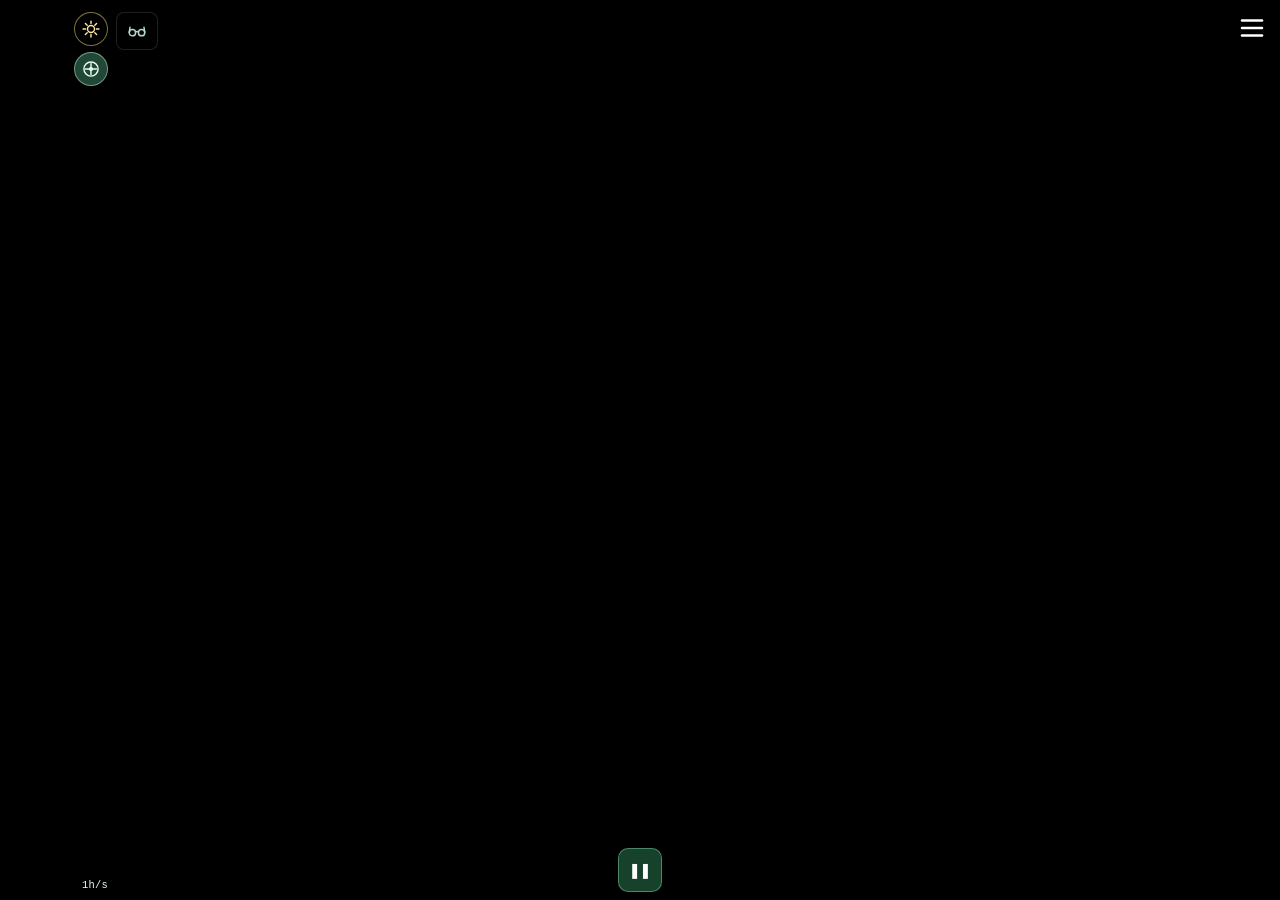
==== commit f76d5c05: "Deploy blueturn site from fb9aea5706bfbbd170d0ca7e1a28da53652e38da Blueturn-Earth/blueturn-web@fb9ae" ====
--- a/index.html
+++ b/index.html
@@ -1,7 +1,7 @@
 <!DOCTYPE html>
 <html lang="en">
 <head>
-  <script>window.__BT_PROD__=true;window.__BT_SITE__={"pinnedExtension":"","extensionless":true,"brand":{"name":"Blueturn","aboutTitle":"Blueturn","logo":"./brand/logo192.png","aboutSummary":null,"shareIntro":"Join me on Blueturn."}}</script>
+  <script>window.__BT_PROD__=true;window.__BT_SITE__={"pinnedExtension":"","extensionless":true,"accountMenu":true,"brand":{"name":"Blueturn","aboutTitle":"Blueturn","logo":"./brand/logo192.png","aboutSummary":null,"shareIntro":"Join me on Blueturn."}}</script>
   <link rel="manifest" href="manifest.json">
   <meta name="theme-color" content="#000000">
   <link rel="icon" href="brand/logo192.png" type="image/png">
@@ -30,9 +30,13 @@
   </script>
   <link rel="stylesheet" href="./bt/style.css">
   <link rel="stylesheet" href="./bt/split/split.css">
+  <link rel="stylesheet" href="./bt/split/split_controls.css">
+  <link rel="stylesheet" href="./bt/split/media_layout.css">
+  <link rel="stylesheet" href="./bt/live_video/live_video.css">
   <link rel="stylesheet" href="./bt/timeline/timeline.css">
   <!-- Optional online-only scripts (analytics / sky-photos). Core app must not depend on these. -->
   <script async src="https://www.googletagmanager.com/gtag/js?id=G-V51HMX6F1Y"></script>
+  <script src="https://accounts.google.com/gsi/client" async defer></script>
   <script>
     window.dataLayer = window.dataLayer || [];
     function gtag(){dataLayer.push(arguments);}
@@ -84,6 +88,20 @@
             >LOCAL GEO</button>
             <button type="button" id="viewCaptionShow" class="view-caption-show">Show views info</button>
           </div>
+          <div id="stereoRow" class="stereo-row">
+            <div class="sun-view-stack">
+              <button type="button" id="sunViewBtn" class="view-caption-shortcut sun-view-btn" aria-pressed="false" aria-label="Sun view" title="Sun view: the globe seen from the Sun"></button>
+              <button type="button" id="centroidBtn" class="view-caption-shortcut centroid-btn" aria-pressed="true" aria-label="Centroid mode" title="Centroid mode"></button>
+            </div>
+            <button type="button" id="stereoBtn" class="view-caption-shortcut stereo-btn" aria-pressed="false" aria-label="Stereo" title="Stereo: two eyes side by side, hyperstereo from L1 or GEOSTAT"></button>
+            <div id="stereoControls" class="stereo-controls" hidden>
+              <button type="button" id="stereoEyesBtn" class="view-caption-shortcut" aria-label="Parallel" title="Parallel: left eye on the left. Cross-eyed: swapped."></button>
+              <button type="button" id="stereoCentroidBtn" class="view-caption-shortcut" aria-pressed="false" aria-label="Clouds float above the ground" title="Clouds float above the ground: each eye gets the EPIC photo taken closest to its own viewpoint"></button>
+              <label class="stereo-iod" title="Eye separation, up to half the distance to the Earth">
+                <input type="range" id="stereoIod" min="0" max="1000" step="1" value="600" aria-label="Eye separation" />
+              </label>
+            </div>
+          </div>
           <div id="zoomViewCaption" class="view-caption" hidden>
             <div id="zoomViewCaptionBody" class="view-caption-body"></div>
             <div class="view-caption-bm-note">Showing Blue Marble data until NASA/EPIC data is loaded</div>
@@ -107,7 +125,7 @@
             <div class="view-caption-bm-note">Showing Blue Marble data until NASA/EPIC data is loaded</div>
           </div>
           <div id="geoViewCaption" class="view-caption" hidden>
-            <div class="view-caption-body">Looking from ~36,000&nbsp;km above the equator.<br>NASA DSCOVR/EPIC imagery — centroid times may be offset from the clock.<br>Night side, stars, and Sun are simulated.</div>
+            <div class="view-caption-body">Looking from ~36,000&nbsp;km above the equator.<br><span id="geoViewCaptionFrames">NASA DSCOVR/EPIC imagery — centroid times may be offset from the clock.</span><br>Night side, stars, and Sun are simulated.</div>
             <div class="view-caption-bm-note">Showing Blue Marble data until NASA/EPIC data is loaded</div>
           </div>
           <div id="analemmaModeViewNote" class="view-caption-body view-caption-analemma-mode" hidden>
@@ -142,11 +160,7 @@
       </button>
       <button type="button" class="menu-item" id="menuShare">
         <img src="./bt/images/icons/share.svg" alt="" class="menu-item-icon" />
-        <span>Share</span>
-      </button>
-      <button type="button" class="menu-item" id="menuMovieClip" hidden>
-        <img src="./bt/images/icons/analemma.svg" alt="" class="menu-item-icon" />
-        <span class="menu-item-label">Movie Clip</span>
+        <span class="menu-item-label">Share</span>
       </button>
       <button type="button" class="menu-item" id="menuWallpaper">
         <img src="./bt/images/icons/wallpaper.svg" alt="" class="menu-item-icon" />
@@ -187,6 +201,18 @@
       <label class="settings-field settings-field-checkbox">
         <input type="checkbox" id="settingsZoomCircle" class="settings-control" checked />
         <span>Zoom circle</span>
+      </label>
+      <label class="settings-field settings-field-checkbox">
+        <input type="checkbox" id="settingsViewMenus" class="settings-control" />
+        <span>View menus (instead of the Sun view button)</span>
+      </label>
+      <label class="settings-field">
+        <span class="settings-label">Orientation</span>
+        <select id="settingsOrientation" class="settings-control">
+          <option value="ecliptic">Ecliptic</option>
+          <option value="j2000">J2000 (north up)</option>
+          <option value="dscovr">DSCOVR (EPIC view; Ecliptic elsewhere)</option>
+        </select>
       </label>
       <label class="settings-field settings-field-checkbox">
         <input type="checkbox" id="settingsDiskClip" class="settings-control" checked />
@@ -336,91 +362,130 @@
       </details>
     </div>
   </div>
-  <div id="movieClipPanel" class="about-panel movie-clip-panel" data-bt-screen-chrome hidden>
+  <div id="sharePanel" class="about-panel share-panel" data-bt-screen-chrome hidden>
     <div class="about-backdrop"></div>
-    <div class="about-dialog movie-clip-dialog" role="dialog" aria-labelledby="movieClipTitle" aria-modal="true">
-      <button type="button" class="about-close" id="movieClipClose" aria-label="Close">&times;</button>
-      <h2 id="movieClipTitle" class="settings-title">Movie Clip</h2>
-      <section class="movie-clip-row" id="movieClipNewRow">
-        <h3 class="movie-clip-row-title">New</h3>
-        <dl class="movie-clip-props" id="movieClipNewProps">
-          <dt>Date</dt>
-          <dd class="movie-clip-range-cell">
-            <input type="date" id="movieClipDate" aria-label="Date">
-          </dd>
-          <dt>Time</dt>
-          <dd class="movie-clip-range-cell">
-            <span id="movieClipTimeCell">
-              <input type="time" id="movieClipTime" step="1" aria-label="Time">
-              <span class="movie-clip-utc">UTC</span>
-            </span>
-          </dd>
-          <dt>Speed</dt>
-          <dd class="movie-clip-range-cell">
-            <select id="movieClipSpeed" aria-label="Speed"></select>
-          </dd>
-          <dt>Range</dt>
-          <dd class="movie-clip-range-cell">
-            <select id="movieClipRange" aria-label="Range">
-              <option value="current">Current Cycle</option>
-              <option value="last">Last Cycle</option>
-              <option value="next">Next Cycle</option>
-              <option value="till_last">Till Last Available</option>
-            </select>
-          </dd>
-          <dt>Position</dt>
-          <dd class="movie-clip-range-cell">
-            <select id="movieClipViewPos" aria-label="Position"></select>
-          </dd>
-          <dt>Orientation</dt>
-          <dd class="movie-clip-range-cell">
-            <select id="movieClipOrient" aria-label="Orientation"></select>
-          </dd>
-          <dt>Extension</dt>
-          <dd class="movie-clip-range-cell">
-            <select id="movieClipExtension" aria-label="Extension"></select>
-          </dd>
-        </dl>
-        <p class="movie-clip-estimate" id="movieClipNewEstimate"></p>
-        <p class="movie-clip-error" id="movieClipNewError" hidden></p>
-        <label class="movie-clip-notify" id="movieClipNotifyRow">
-          <input type="checkbox" id="movieClipNotify">
-          Notify me when the movie is ready
-        </label>
-        <div class="movie-clip-actions">
-          <button type="button" class="settings-action movie-clip-start" id="movieClipStart">Start</button>
-        </div>
+    <div class="about-dialog share-dialog" role="dialog" aria-labelledby="shareTitle" aria-modal="true">
+      <button type="button" class="about-close" id="shareClose" aria-label="Close">&times;</button>
+      <h2 id="shareTitle" class="settings-title">Share</h2>
+      <section class="share-section" id="shareMedia">
+        <h3 class="share-label">Image</h3>
+        <div class="share-media-stage">
+          <img id="shareImage" class="share-media" alt="Image that will be shared" hidden>
+          <video id="shareVideo" class="share-media" controls playsinline muted hidden></video>
+          <button type="button" class="share-play" id="shareMoviePlay" aria-label="Play the movie so far" hidden>&#9654;</button>
+        </div>
+        <button type="button" class="settings-action share-make-movie" id="shareMovieToggle" aria-pressed="false" hidden>Make a movie</button>
+        <p id="shareNoMedia" class="share-note" hidden>No image will be attached.</p>
+        <p id="shareMediaNote" class="share-note" hidden></p>
       </section>
-      <section class="movie-clip-row" id="movieClipLastRow" hidden>
-        <h3 class="movie-clip-row-title">Ready</h3>
-        <dl class="movie-clip-props" id="movieClipLastProps"></dl>
-        <div class="movie-clip-actions">
-          <button type="button" class="settings-action" id="movieClipDownload">Download</button>
-          <button type="button" class="settings-action" id="movieClipShare">Share</button>
-          <button type="button" class="settings-action" id="movieClipReadyNew">New</button>
-          <button type="button" class="settings-action" id="movieClipReadyDrop">Drop</button>
-        </div>
+      <div class="share-movie" id="shareMovieSection" hidden>
+        <section class="movie-clip-row" id="movieClipNewRow">
+          <h3 class="movie-clip-row-title">Movie</h3>
+          <dl class="movie-clip-props" id="movieClipNewProps">
+            <dt>Date</dt>
+            <dd class="movie-clip-range-cell">
+              <input type="date" id="movieClipDate" aria-label="Date">
+            </dd>
+            <dt>Time</dt>
+            <dd class="movie-clip-range-cell">
+              <span id="movieClipTimeCell">
+                <input type="time" id="movieClipTime" step="1" aria-label="Time">
+                <span class="movie-clip-utc">UTC</span>
+              </span>
+            </dd>
+            <dt>Speed</dt>
+            <dd class="movie-clip-range-cell">
+              <select id="movieClipSpeed" aria-label="Speed"></select>
+            </dd>
+            <dt>Range</dt>
+            <dd class="movie-clip-range-cell">
+              <select id="movieClipRange" aria-label="Range">
+                <option value="current">Current Cycle</option>
+                <option value="last">Last Cycle</option>
+                <option value="next">Next Cycle</option>
+                <option value="till_last">Till Last Available</option>
+              </select>
+            </dd>
+            <dt>Position</dt>
+            <dd class="movie-clip-range-cell">
+              <select id="movieClipViewPos" aria-label="Position"></select>
+            </dd>
+            <dt>Orientation</dt>
+            <dd class="movie-clip-range-cell">
+              <select id="movieClipOrient" aria-label="Orientation"></select>
+            </dd>
+            <dt>Extension</dt>
+            <dd class="movie-clip-range-cell">
+              <select id="movieClipExtension" aria-label="Extension"></select>
+            </dd>
+          </dl>
+          <p class="movie-clip-estimate" id="movieClipNewEstimate"></p>
+          <p class="movie-clip-error" id="movieClipNewError" hidden></p>
+          <label class="movie-clip-notify" id="movieClipWatermarkRow" hidden>
+            <input type="checkbox" id="movieClipNoWatermark">
+            Remove watermark
+          </label>
+          <label class="movie-clip-notify" id="movieClipTitleRow" hidden>
+            <input type="checkbox" id="movieClipNoTitle">
+            Remove title
+          </label>
+          <label class="movie-clip-notify" id="movieClipNotifyRow">
+            <input type="checkbox" id="movieClipNotify">
+            Notify me when the movie is ready
+          </label>
+          <div class="movie-clip-actions">
+            <button type="button" class="settings-action movie-clip-start" id="movieClipStart">Start</button>
+          </div>
+        </section>
+        <section class="movie-clip-row" id="movieClipLastRow" hidden>
+          <h3 class="movie-clip-row-title">Ready</h3>
+          <dl class="movie-clip-props" id="movieClipLastProps"></dl>
+          <div class="movie-clip-actions">
+            <button type="button" class="settings-action" id="movieClipDownload">Download</button>
+            <button type="button" class="settings-action" id="movieClipReadyNew">New</button>
+            <button type="button" class="settings-action" id="movieClipReadyDrop">Drop</button>
+          </div>
+        </section>
+        <section class="movie-clip-row" id="movieClipBakingRow" hidden>
+          <h3 class="movie-clip-row-title">Baking</h3>
+          <dl class="movie-clip-props" id="movieClipBakingProps"></dl>
+          <div class="movie-clip-bake-track" id="movieClipBakingBar" aria-hidden="true">
+            <span class="movie-clip-bake-fill"></span>
+          </div>
+          <dl class="movie-clip-props movie-clip-progress-props" id="movieClipBakingProgress"></dl>
+          <div class="movie-clip-actions">
+            <button type="button" class="settings-action" id="movieClipDownloadSoFar">Download</button>
+            <button type="button" class="settings-action" id="movieClipCancel">Cancel</button>
+          </div>
+        </section>
+        <section class="movie-clip-row" id="movieClipConfirmRow" hidden>
+          <h3 class="movie-clip-row-title" id="movieClipConfirmTitle">Confirm</h3>
+          <p class="movie-clip-estimate" id="movieClipConfirmText"></p>
+          <div class="movie-clip-actions">
+            <button type="button" class="settings-action movie-clip-start" id="movieClipConfirmOk">OK</button>
+            <button type="button" class="settings-action" id="movieClipConfirmBack">Back</button>
+          </div>
+        </section>
+      </div>
+      <section class="share-section">
+        <label class="share-label" for="shareText">Text</label>
+        <textarea id="shareText" class="share-text" rows="6" spellcheck="true"></textarea>
       </section>
-      <section class="movie-clip-row" id="movieClipBakingRow" hidden>
-        <h3 class="movie-clip-row-title">Baking</h3>
-        <dl class="movie-clip-props" id="movieClipBakingProps"></dl>
-        <div class="movie-clip-bake-track" id="movieClipBakingBar" aria-hidden="true">
-          <span class="movie-clip-bake-fill"></span>
-        </div>
-        <dl class="movie-clip-props movie-clip-progress-props" id="movieClipBakingProgress"></dl>
-        <div class="movie-clip-actions">
-          <button type="button" class="settings-action" id="movieClipDownloadSoFar">Download</button>
-          <button type="button" class="settings-action" id="movieClipCancel">Cancel</button>
+      <section class="share-section" id="shareLinkSection">
+        <label class="share-label" for="shareCampaign">Analytics campaign (utm_campaign)</label>
+        <input type="text" id="shareCampaign" class="share-campaign" maxlength="60" placeholder="none" autocomplete="off" autocapitalize="off" spellcheck="false">
+        <h3 class="share-label">Link</h3>
+        <div class="share-link-row">
+          <code id="shareLinkText" class="share-link-text"></code>
+          <button type="button" class="settings-action" id="shareCopyLink">Copy link</button>
         </div>
       </section>
-      <section class="movie-clip-row" id="movieClipConfirmRow" hidden>
-        <h3 class="movie-clip-row-title" id="movieClipConfirmTitle">Confirm</h3>
-        <p class="movie-clip-estimate" id="movieClipConfirmText"></p>
-        <div class="movie-clip-actions">
-          <button type="button" class="settings-action movie-clip-start" id="movieClipConfirmOk">OK</button>
-          <button type="button" class="settings-action" id="movieClipConfirmBack">Back</button>
-        </div>
-      </section>
+      <div class="share-actions">
+        <button type="button" class="settings-action share-send" id="shareSend">Share</button>
+        <button type="button" class="settings-action" id="shareCopyAll">Copy text + link</button>
+      </div>
+      <p id="shareSendStatus" class="share-send-status" role="status" hidden></p>
+      <p id="shareCopyStatus" class="wallpaper-copy-status" hidden>Copied</p>
     </div>
   </div>
   <input type="date" id="date-picker" class="time-corner-left">
@@ -453,6 +518,7 @@
                 <div id="analemmaSinceLine" class="analemma-caption-since">Since 2026/08/16</div>
               </div>
             </div>
+            <button type="button" id="goLiveBtn" class="go-live-btn" title="Go live: now, in real time" aria-label="Go live" hidden><span class="go-live-icon" aria-hidden="true"></span></button>
           </div>
         </div>
       </div>
--- a/bt/style.css
+++ b/bt/style.css
@@ -21,7 +21,7 @@
   --z-overlay-view-chrome: 10;
   --z-overlay-filter: 15;
   --z-overlay-event-fiche: 19;
-  --z-overlay-menu-corner: 20;
+  --z-overlay-menu-corner: 23;
   --z-overlay-menu-panel: 200;
   --z-overlay-play-flash: 450;
   --z-overlay-drag-toast: 500;
@@ -122,6 +122,12 @@
     box-sizing: border-box;
 }
 
+/* Shut timeline drawer: the strip is out, and the inset it publishes only keeps the bottom row clear of the drawer's button. The
+   top rows (this one, the ISS buttons) have nothing there: flush with the screen's edge. */
+body.timeline-closed .opposite-top-chrome {
+    --timeline-interior-inset: 0px;
+}
+
 /* Landscape: the vertical timeline (z 18, full height) lies under the view
    menu's corner; keep the menu's controls on top (below the event fiche). */
 body.timeline-vertical .opposite-top-chrome {
@@ -284,6 +290,8 @@
     display: flex;
     align-items: center;
     justify-content: center;
+    /* The play button and the Go Live button, side by side while a time window plays under the live lock. */
+    gap: 8px;
 }
 
 .play-toggle-btn {
@@ -326,6 +334,72 @@
 .play-toggle-btn.is-playing:focus-visible {
     background: rgba(48, 140, 95, 0.65);
     border-color: rgba(160, 230, 185, 0.55);
+}
+
+/* Go Live: at the menu side of the timeline's controls row, while a time control holds the clock at Now (live lock). Pale red; it is
+   hidden while the clock is Now at 1 s/s. */
+.go-live-btn {
+    all: unset;
+    position: relative;
+    box-sizing: border-box;
+    display: flex;
+    align-items: center;
+    justify-content: center;
+    width: 34px;
+    height: 34px;
+    border-radius: 50%;
+    cursor: pointer;
+    pointer-events: auto;
+    user-select: none;
+    -webkit-user-select: none;
+    -webkit-touch-callout: none;
+    touch-action: manipulation;
+    color: #ffd2d2;
+    background: rgba(170, 60, 60, 0.5);
+    border: 1px solid rgba(255, 170, 170, 0.5);
+    flex-shrink: 0;
+}
+
+.go-live-btn[hidden] {
+    display: none;
+}
+
+.go-live-btn:hover,
+.go-live-btn:focus-visible {
+    background: rgba(190, 70, 70, 0.65);
+    border-color: rgba(255, 190, 190, 0.8);
+}
+
+.go-live-icon {
+    display: flex;
+    align-items: center;
+    justify-content: center;
+    pointer-events: none;
+}
+
+.go-live-btn svg {
+    width: 24px;
+    height: 24px;
+    pointer-events: none;
+}
+
+.go-live-btn.is-live {
+    cursor: default;
+    color: #9a9a9a;
+    background: rgba(0, 0, 0, 0.4);
+    border-color: rgba(255, 255, 255, 0.22);
+}
+
+.go-live-btn.is-live:hover,
+.go-live-btn.is-live:focus-visible {
+    background: rgba(0, 0, 0, 0.4);
+    border-color: rgba(255, 255, 255, 0.22);
+}
+
+/* The live lock at Now: the clock plays in real time, there is no play / pause (while a time window is selected there is: `bt-live-fixed` is off). */
+body.bt-live-fixed .play-toggle-btn,
+body.bt-live-fixed #playPauseFlash {
+    display: none;
 }
 
 .play-toggle-icon {
@@ -1027,6 +1101,133 @@
     background-color: rgba(0, 0, 0, 0.55);
     border-color: rgba(255, 255, 255, 0.22);
     outline: none;
+}
+
+/* Stereo: button under the view menus; mode, centroid and separation appear while it is on. */
+.stereo-row {
+    display: flex;
+    flex-wrap: nowrap;
+    align-items: center;
+    gap: 8px;
+    margin-top: 6px;
+    align-self: flex-start;
+    pointer-events: none;
+}
+
+.view-side-chrome--right .stereo-row {
+    align-self: flex-end;
+}
+
+.stereo-row[hidden],
+.stereo-controls[hidden] {
+    display: none;
+}
+
+.stereo-controls {
+    display: flex;
+    flex-wrap: nowrap;
+    align-items: center;
+    gap: 8px;
+}
+
+.stereo-row .view-caption-shortcut {
+    min-width: 0;
+    display: inline-flex;
+    align-items: center;
+    justify-content: center;
+}
+
+.stereo-row .view-caption-shortcut svg {
+    display: block;
+}
+
+.stereo-row .view-caption-shortcut.is-on {
+    background-color: rgba(60, 130, 100, 0.55);
+    border-color: rgba(184, 224, 206, 0.55);
+    color: #e8fff4;
+}
+
+/* Menu on the right: the row is mirrored, so the Sun view button is at the screen edge and the stereo controls toward the inside. */
+.view-side-chrome--right .stereo-row {
+    flex-direction: row-reverse;
+}
+
+/* The Sun view button (sun_view.js): yellow, and a yellow fill and glyph while selected. */
+.stereo-row .view-caption-shortcut.sun-view-btn {
+    /* Round and as big as the ISS target and eye buttons. */
+    width: 34px;
+    height: 34px;
+    padding: 0;
+    border-radius: 50%;
+    color: #ffe9a0;
+    border-color: rgba(255, 226, 130, 0.5);
+}
+
+.stereo-row .view-caption-shortcut.sun-view-btn:hover,
+.stereo-row .view-caption-shortcut.sun-view-btn:focus-visible {
+    background: rgba(56, 48, 20, 0.95);
+    border-color: rgba(255, 238, 170, 0.9);
+}
+
+.stereo-row .view-caption-shortcut.sun-view-btn.is-on {
+    color: #ffd630;
+    background: rgba(150, 110, 0, 0.55);
+    border-color: rgba(255, 214, 48, 0.9);
+}
+
+/* The Sun view button with the centroid mode button under it. */
+.sun-view-stack {
+    display: flex;
+    flex-direction: column;
+    align-items: center;
+    gap: 6px;
+}
+
+/* The stereo button and its controls stay level with the Sun button, at the top of the stack. */
+.stereo-row > .stereo-btn,
+.stereo-row > .stereo-controls {
+    align-self: flex-start;
+}
+
+/* The centroid mode button: lit while the closest-centroid frames are shown. */
+.stereo-row .view-caption-shortcut.centroid-btn {
+    width: 34px;
+    height: 34px;
+    padding: 0;
+    border-radius: 50%;
+}
+
+.centroid-btn[hidden] {
+    display: none !important;
+}
+
+.sun-view-btn[hidden] {
+    display: none !important;
+}
+
+/* The view menus (Position, Orientation, Local geo, the view captions) are a Settings choice: without them there is the Sun view button, and
+   the orientation is in Settings. */
+body:not(.view-menus-on) #viewSideChrome .view-caption-select-row,
+body:not(.view-menus-on) .view-caption,
+body:not(.view-menus-on) .view-caption-toggle,
+body:not(.view-menus-on) .view-caption-analemma-mode {
+    display: none !important;
+}
+
+.stereo-iod {
+    display: flex;
+    align-items: center;
+    gap: 8px;
+    pointer-events: auto;
+    color: rgba(184, 224, 206, 0.95);
+    font: 600 11px/1.2 "Segoe UI", system-ui, sans-serif;
+    text-shadow: var(--chrome-text-halo);
+}
+
+.stereo-iod input[type="range"] {
+    width: 7rem;
+    min-width: 3rem;
+    margin: 0;
 }
 
 .view-caption-title-select {
@@ -1511,7 +1712,7 @@
     /* Consolas + size-adjust: Courier New reads much larger in Firefox than Chrome. */
     /* From the base size up to `--bt-date-scale` times it, by the width the date has (`100cqw`: its box in the
        timeline, 11.5 em for its longest line, the credit); at the base size it wraps. */
-    font-size: clamp(calc(12.6px * 0.69), calc(100cqw / 11.5 * 0.8625), calc(12.6px * 0.69 * var(--bt-date-scale, 2)));
+    font-size: calc(var(--bt-date-size, 1) * clamp(calc(12.6px * 0.69), calc(100cqw / 11.5 * 0.8625), calc(12.6px * 0.69 * var(--bt-date-scale, 2))));
     font-family: Consolas, "Liberation Mono", "Courier New", monospace;
     font-size-adjust: 0.5;
     white-space: normal;
@@ -1531,6 +1732,13 @@
     color: #fff;
 }
 
+/* Desktop (mouse): the date / time is three quarters of the size it has on touch screens. */
+@media (hover: hover) and (pointer: fine) {
+    body {
+        --bt-date-size: 0.75;
+    }
+}
+
 #date-picker {
     position: fixed;
     bottom: 20px;
@@ -1639,6 +1847,15 @@
 #appMenu:has(.menu-panel:not([hidden])),
 #appMenu:has(.menu-submenu:not([hidden])),
 #appMenu:has(#extQuickSwitch:not([hidden])) {
+    z-index: var(--z-overlay-menu-panel);
+}
+
+/* #appMenu lives inside #topUI, a stacking context of its own (20): the panel's 200 above only counts inside it, so the chrome the extensions put on the
+   page itself (Globe Race's menu row and top bar, 23) would cover an open menu. While a menu is open the whole of #topUI goes up to the panel's level:
+   above all that chrome, still below the dialogs (300 and up). */
+body:has(#appMenu .menu-panel:not([hidden])) #topUI,
+body:has(#appMenu .menu-submenu:not([hidden])) #topUI,
+body:has(#appMenu #extQuickSwitch:not([hidden])) #topUI {
     z-index: var(--z-overlay-menu-panel);
 }
 
@@ -2105,13 +2322,15 @@
     width: 100%;
 }
 
-#menuExtensions .menu-item-chevron {
+#menuExtensions .menu-item-chevron,
+#menuRaces .menu-item-chevron {
     margin-inline-start: auto;
     opacity: 0.55;
     font-size: 14px;
 }
 
-#appMenu.menu-corner-right #menuExtensions .menu-item-chevron {
+#appMenu.menu-corner-right #menuExtensions .menu-item-chevron,
+#appMenu.menu-corner-right #menuRaces .menu-item-chevron {
     margin-inline-start: 0;
     margin-inline-end: auto;
 }
@@ -2388,9 +2607,59 @@
     gap: 8px;
 }
 
-.movie-clip-dialog {
-    max-width: 400px;
-    text-align: left;
+.share-movie {
+    margin: 0 0 14px;
+    padding: 12px;
+    background: rgba(255, 255, 255, 0.04);
+    border: 1px solid rgba(255, 255, 255, 0.1);
+    border-radius: 8px;
+}
+
+.share-movie[hidden] {
+    display: none;
+}
+
+.share-make-movie {
+    width: 100%;
+    margin: 10px 0 0;
+}
+
+.share-make-movie[hidden] {
+    display: none;
+}
+
+.share-make-movie[aria-pressed="true"] {
+    color: #fff;
+    border-color: darkorange;
+    background: rgba(255, 140, 0, 0.18);
+}
+
+.share-media-stage {
+    position: relative;
+    width: fit-content;
+    max-width: 100%;
+    margin: 0 auto;
+}
+
+.share-play {
+    position: absolute;
+    top: 50%;
+    left: 50%;
+    width: 56px;
+    height: 56px;
+    padding: 0 0 0 4px;
+    transform: translate(-50%, -50%);
+    font-size: 24px;
+    line-height: 1;
+    color: #fff;
+    background: rgba(0, 0, 0, 0.6);
+    border: 2px solid rgba(255, 255, 255, 0.8);
+    border-radius: 50%;
+    cursor: pointer;
+}
+
+.share-play[hidden] {
+    display: none;
 }
 
 .movie-clip-row {
@@ -2533,6 +2802,127 @@
 }
 
 .movie-clip-start {
+    color: white;
+    border-color: rgba(255, 255, 255, 0.35);
+}
+
+.share-dialog {
+    max-width: 440px;
+    max-height: min(90vh, 760px);
+    overflow: auto;
+    text-align: left;
+    font-family: 'Courier New', monospace;
+    font-size: 13px;
+}
+
+.share-section {
+    margin: 0 0 14px;
+}
+
+.share-section[hidden] {
+    display: none;
+}
+
+.share-label {
+    display: block;
+    margin: 0 0 6px;
+    font-family: 'Courier New', monospace;
+    font-size: 13px;
+    font-weight: 600;
+    color: #fff;
+}
+
+.share-media {
+    display: block;
+    max-width: 100%;
+    max-height: 30vh;
+    margin: 0 auto;
+    border: 1px solid rgba(255, 255, 255, 0.12);
+    border-radius: 8px;
+    background: #000;
+}
+
+.share-media[hidden] {
+    display: none;
+}
+
+.share-note {
+    margin: 6px 0 0;
+    font-size: 12px;
+    color: rgba(255, 255, 255, 0.55);
+}
+
+.share-note[hidden] {
+    display: none;
+}
+
+.share-text,
+.share-campaign {
+    box-sizing: border-box;
+    width: 100%;
+    padding: 8px 10px;
+    font-family: 'Courier New', monospace;
+    font-size: 13px;
+    line-height: 1.4;
+    color: #eee;
+    background: rgba(255, 255, 255, 0.06);
+    border: 1px solid rgba(255, 255, 255, 0.2);
+    border-radius: 6px;
+}
+
+.share-text {
+    resize: vertical;
+}
+
+.share-campaign {
+    margin: 0 0 12px;
+}
+
+.share-link-row {
+    display: flex;
+    flex-direction: column;
+    gap: 10px;
+    padding: 12px;
+    background: rgba(255, 255, 255, 0.04);
+    border: 1px solid rgba(255, 255, 255, 0.1);
+    border-radius: 8px;
+}
+
+.share-link-text {
+    display: block;
+    font-size: 12px;
+    line-height: 1.4;
+    color: darkgoldenrod;
+    word-break: break-all;
+    user-select: all;
+}
+
+.share-link-utm {
+    color: #8fdf8f;
+}
+
+.share-actions {
+    display: flex;
+    flex-wrap: wrap;
+    gap: 8px;
+}
+
+.share-actions .settings-action {
+    width: auto;
+    flex: 1 1 8em;
+}
+
+.share-send-status {
+    margin: 8px 0 0;
+    font-size: 12px;
+    color: #ffb36b;
+}
+
+.share-send-status[hidden] {
+    display: none;
+}
+
+.share-send {
     color: white;
     border-color: rgba(255, 255, 255, 0.35);
 }
@@ -2946,6 +3336,20 @@
     --bt-date-scale: 1;
 }
 
+/* ?mode=live is captured as a video: the credit and the date / time are four times the base size, to read on a stream. */
+body.bt-live {
+    --bt-date-scale: 4;
+}
+
+body.bt-live #current-time-text .now-images-date {
+    max-width: 60%;
+}
+
+/* Live mode is always idle (nothing to wake), yet the credit and the date / time must stay on the picture. */
+body.bt-live.chrome-idle #topUI.chrome-autohide {
+    opacity: 1 !important;
+}
+
 body.bt-now #current-time-text,
 body.bt-wallpaper #current-time-text {
     cursor: pointer;
@@ -3185,3 +3589,29 @@
 body:is(.bt-split-col, .bt-split-row) #selectionHistoryMenu {
     display: none !important;
 }
+
+/* ?mode=live&bake=1: progress of the MP4 bake (live_bake.js), over the waiting globe. */
+#bakeStatus {
+    position: fixed;
+    left: 50%;
+    top: 6%;
+    transform: translateX(-50%);
+    z-index: 60;
+    display: flex;
+    flex-direction: column;
+    align-items: center;
+    gap: 0.6rem;
+    padding: 0.9rem 1.4rem;
+    border-radius: 0.8rem;
+    background: rgba(0, 0, 0, 0.6);
+    color: #fff;
+    font: 600 1.4rem/1.3 system-ui, sans-serif;
+}
+
+#bakeStatus .bake-bar {
+    width: min(70vw, 28rem);
+}
+
+#bakeStatus .bake-link {
+    color: #9cf;
+}
--- a/bt/split/split.css
+++ b/bt/split/split.css
@@ -1,7 +1,9 @@
 /*
- * Split view (split_view.js), its buttons (split_controls.js) and the floating window (floating_window.js).
+ * Split view (split_view.js) and the floating window (floating_window.js). The buttons over a pane's corner (split_controls.js) are in
+ * `split_controls.css` and the picture with its info (media_layout.js) in `media_layout.css`: a page that has no split pane (the live
+ * video demo) links those alone.
  *
- * Standalone: with an Earth stand-in `#topGL` (fixed, full screen) this is all `bt/split/demo/` needs. The rules for the
+ * Standalone: with an Earth stand-in `#topGL` (fixed, full screen) and the two files above, this is all `bt/split/demo/` needs. The rules for the
  * app's own chrome (`#appMenu`, `.opposite-top-chrome`, `#topUI`) match nothing without it. The timeline's
  * (`bt/timeline/timeline.css`) and the captions' (`bt/style.css`) follow the split in their files.
  *
@@ -61,85 +63,6 @@
 .bt-split-pane-body {
     position: absolute;
     inset: 0;
-}
-
-/* Buttons over the corner of a pane's content (split_controls.js): `start` at the top left, `end` at the top right. Their
-   size is a share of the screen's short side, so it follows the device: 64px at most, about 10% on a phone. */
-:root {
-    --bt-split-btn-size: clamp(36px, 10vmin, 64px);
-}
-
-.bt-split-bar {
-    position: absolute;
-    top: 8px;
-    left: 8px;
-    right: 8px;
-    z-index: 2;
-    display: flex;
-    justify-content: space-between;
-    align-items: flex-start;
-    gap: 8px;
-    /* Only the buttons take presses: the content under the bar stays its own. */
-    pointer-events: none;
-}
-
-.bt-split-bar-group {
-    display: flex;
-    align-items: flex-start;
-    gap: 8px;
-}
-
-.bt-split-btn {
-    pointer-events: auto;
-    display: grid;
-    place-items: center;
-    width: var(--bt-split-btn-size);
-    height: var(--bt-split-btn-size);
-    padding: 0;
-    border: 0;
-    border-radius: 50%;
-    background: rgba(0, 0, 0, 0.55);
-    color: #fff;
-    cursor: pointer;
-    opacity: 0.75;
-    /* The opacity timing is that of `.chrome-autohide` (the idle fade), which this rule would otherwise replace. */
-    transition: opacity 0.65s ease, background 0.15s;
-}
-
-.bt-split-btn[hidden],
-body:not(.bt-split-col) .bt-split-pane-top,
-body:not(.bt-split-row) .bt-split-pane-side {
-    display: none;
-}
-
-.bt-split-btn:disabled {
-    opacity: 0.3;
-    cursor: default;
-}
-
-.bt-split-btn:not(:disabled):hover,
-.bt-split-btn:not(:disabled):focus-visible {
-    opacity: 1;
-    background: rgba(0, 0, 0, 0.8);
-}
-
-.bt-split-btn svg {
-    width: 62.5%;
-    height: 62.5%;
-}
-
-@media (prefers-reduced-motion: reduce) {
-    .bt-split-btn {
-        transition: opacity 0.15s ease, background 0.15s;
-    }
-}
-
-/* The pane is fullscreen: only the sound and the way out stay of the buttons, and none of the globe half's chrome. */
-.bt-split-bar.is-fullscreen .bt-split-fit,
-.bt-split-bar.is-fullscreen .bt-split-pane-top,
-.bt-split-bar.is-fullscreen .bt-split-pane-side,
-.bt-split-bar.is-fullscreen .bt-split-close {
-    display: none;
 }
 
 body.bt-split-pane-fullscreen #topUI {
@@ -511,97 +434,3 @@
 .bt-split-pane-close[hidden] {
     display: none;
 }
-
-
-/*
- * The picture with its info (media_layout.js): the picture as large as the pane lets it be, whole, the info in what is
- * left, as large as fits; without the info the picture fills the pane. Stacked in a pane narrower than the picture's
- * shape, side by side in a wider one (`is-row`, set by media_layout.js). The buttons lie over the picture, as they do
- * without the info, so the picture has the pane's full height (stacked: its full width); beside the picture, the info
- * starts under them.
- */
-.bt-media-stage {
-    position: absolute;
-    inset: 0;
-    overflow: hidden;
-    background: #000;
-    container-type: size;
-}
-
-.bt-media-layout {
-    /* The info's least height (stacked) and width (side by side); media_layout.js sets them for the screen. */
-    --bt-media-reserve-h: 140px;
-    --bt-media-reserve-w: 200px;
-    position: absolute;
-    inset: 0;
-    display: flex;
-    flex-direction: column;
-    justify-content: center;
-    box-sizing: border-box;
-}
-
-.bt-media {
-    position: relative;
-    flex: 1 1 auto;
-    min-width: 0;
-    min-height: 0;
-    overflow: hidden;
-}
-
-.bt-media-info {
-    display: none;
-}
-
-.bt-media-layout.has-info .bt-media {
-    flex: 0 0 auto;
-    align-self: center;
-    aspect-ratio: var(--bt-media-ratio, 1.7778);
-    width: min(100cqw, max(0px, calc((100cqh - var(--bt-media-reserve-h)) * var(--bt-media-ratio, 1.7778))));
-}
-
-.bt-media-layout.has-info .bt-media-info {
-    display: block;
-    flex: 1 1 0;
-    min-width: 0;
-    min-height: 0;
-    overflow: auto;
-    box-sizing: border-box;
-    padding: 12px;
-    background: #12161b;
-    color: #f4f4f4;
-    font: var(--bt-info-font, 13px) / 1.4 system-ui, -apple-system, 'Segoe UI', Roboto, sans-serif;
-    overflow-wrap: anywhere;
-}
-
-.bt-media-layout.has-info.is-row {
-    flex-direction: row;
-}
-
-.bt-media-layout.has-info.is-row .bt-media {
-    width: auto;
-    height: min(100cqh, max(0px, calc((100cqw - var(--bt-media-reserve-w)) / var(--bt-media-ratio, 1.7778))));
-}
-
-/* Beside the picture the info is at the pane's top, under the buttons that lie over its corner (a top inset, e.g. a strip). */
-.bt-media-layout.has-info.is-row .bt-media-info {
-    padding-top: calc(var(--bt-split-bar-inset-top, 0px) + var(--bt-split-btn-size) + 16px);
-}
-
-/* Stacked, the info has a share of the pane's height (media_layout.js `setInfoShare`) and the picture the rest, whatever its shape. */
-.bt-media-layout.has-info.has-info-share:not(.is-row) .bt-media {
-    width: 100%;
-    aspect-ratio: auto;
-    flex: 0 0 calc((1 - var(--bt-media-info-share, 0.2)) * 100%);
-}
-
-/* Fullscreen: the picture alone, over the whole pane. */
-.bt-media-stage.is-fullscreen .bt-media-layout.has-info .bt-media {
-    width: 100%;
-    height: 100%;
-    aspect-ratio: auto;
-    flex: 1 1 auto;
-}
-
-.bt-media-stage.is-fullscreen .bt-media-layout.has-info .bt-media-info {
-    display: none;
-}
--- a/bt/split/split_controls.css
+++ b/bt/split/split_controls.css
@@ -0,0 +1,83 @@
+/*
+ * The buttons over the corner of a pane's content (split_controls.js: sound, fit, fullscreen, ×, dock, and the owner's own). Used by the
+ * split pane, the floating window and any page that mounts a video view; nothing here needs the split itself.
+ */
+
+/* Buttons over the corner of a pane's content (split_controls.js): `start` at the top left, `end` at the top right. Their
+   size is a share of the screen's short side, so it follows the device: 64px at most, about 10% on a phone. */
+:root {
+    --bt-split-btn-size: clamp(36px, 10vmin, 64px);
+}
+
+.bt-split-bar {
+    position: absolute;
+    top: 8px;
+    left: 8px;
+    right: 8px;
+    z-index: 2;
+    display: flex;
+    justify-content: space-between;
+    align-items: flex-start;
+    gap: 8px;
+    /* Only the buttons take presses: the content under the bar stays its own. */
+    pointer-events: none;
+}
+
+.bt-split-bar-group {
+    display: flex;
+    align-items: flex-start;
+    gap: 8px;
+}
+
+.bt-split-btn {
+    pointer-events: auto;
+    display: grid;
+    place-items: center;
+    width: var(--bt-split-btn-size);
+    height: var(--bt-split-btn-size);
+    padding: 0;
+    border: 0;
+    border-radius: 50%;
+    background: rgba(0, 0, 0, 0.55);
+    color: #fff;
+    cursor: pointer;
+    opacity: 0.75;
+    /* The opacity timing is that of `.chrome-autohide` (the idle fade), which this rule would otherwise replace. */
+    transition: opacity 0.65s ease, background 0.15s;
+}
+
+.bt-split-btn[hidden],
+body:not(.bt-split-col) .bt-split-pane-top,
+body:not(.bt-split-row) .bt-split-pane-side {
+    display: none;
+}
+
+.bt-split-btn:disabled {
+    opacity: 0.3;
+    cursor: default;
+}
+
+.bt-split-btn:not(:disabled):hover,
+.bt-split-btn:not(:disabled):focus-visible {
+    opacity: 1;
+    background: rgba(0, 0, 0, 0.8);
+}
+
+.bt-split-btn svg {
+    width: 62.5%;
+    height: 62.5%;
+}
+
+@media (prefers-reduced-motion: reduce) {
+    .bt-split-btn {
+        transition: opacity 0.15s ease, background 0.15s;
+    }
+}
+
+/* The pane is fullscreen: only the sound and the way out stay of the buttons, and none of the globe half's chrome. */
+.bt-split-bar.is-fullscreen .bt-split-fit,
+.bt-split-bar.is-fullscreen .bt-split-pane-top,
+.bt-split-bar.is-fullscreen .bt-split-pane-side,
+.bt-split-bar.is-fullscreen .bt-split-close {
+    display: none;
+}
--- a/bt/split/media_layout.css
+++ b/bt/split/media_layout.css
@@ -0,0 +1,125 @@
+/* The picture with its info (media_layout.js): see below. Used by the split pane and by any page that mounts a media layout. */
+
+/*
+ * The picture with its info (media_layout.js): the picture as large as the pane lets it be, whole, the info in what is
+ * left, as large as fits; without the info the picture fills the pane. Stacked in a pane narrower than the picture's
+ * shape, side by side in a wider one (`is-row`, set by media_layout.js). The buttons lie over the picture, as they do
+ * without the info, so the picture has the pane's full height (stacked: its full width); beside the picture, the info
+ * starts under them.
+ */
+.bt-media-stage {
+    position: absolute;
+    inset: 0;
+    overflow: hidden;
+    background: #000;
+    container-type: size;
+}
+
+.bt-media-layout {
+    /* The info's least height (stacked) and width (side by side); media_layout.js sets them for the screen. */
+    --bt-media-reserve-h: 140px;
+    --bt-media-reserve-w: 200px;
+    position: absolute;
+    inset: 0;
+    display: flex;
+    flex-direction: column;
+    justify-content: center;
+    box-sizing: border-box;
+}
+
+.bt-media {
+    position: relative;
+    flex: 1 1 auto;
+    min-width: 0;
+    min-height: 0;
+    overflow: hidden;
+}
+
+.bt-media-info {
+    display: none;
+}
+
+.bt-media-layout.has-info > .bt-media {
+    flex: 0 0 auto;
+    align-self: center;
+    aspect-ratio: var(--bt-media-ratio, 1.7778);
+    width: min(100cqw, max(0px, calc((100cqh - var(--bt-media-reserve-h)) * var(--bt-media-ratio, 1.7778))));
+}
+
+.bt-media-layout.has-info > .bt-media-info {
+    display: block;
+    flex: 1 1 0;
+    min-width: 0;
+    min-height: 0;
+    overflow: auto;
+    box-sizing: border-box;
+    padding: 12px;
+    background: #12161b;
+    color: #f4f4f4;
+    font: var(--bt-info-font, 13px) / 1.4 system-ui, -apple-system, 'Segoe UI', Roboto, sans-serif;
+    overflow-wrap: anywhere;
+}
+
+.bt-media-layout.has-info.is-row {
+    flex-direction: row;
+}
+
+.bt-media-layout.has-info.is-row > .bt-media {
+    width: auto;
+    height: min(100cqh, max(0px, calc((100cqw - var(--bt-media-reserve-w)) / var(--bt-media-ratio, 1.7778))));
+}
+
+/* Beside the picture the info is at the pane's top, under the buttons that lie over its corner (a top inset, e.g. a strip). */
+.bt-media-layout.has-info.is-row > .bt-media-info {
+    padding-top: calc(var(--bt-split-bar-inset-top, 0px) + var(--bt-split-btn-size) + 16px);
+}
+
+/* Portrait pane with no room to stack (media_layout.js `is-info-clipped`): the picture alone, the info hidden. */
+.bt-media-layout.has-info.is-row.is-info-clipped > .bt-media {
+    flex: 1 1 auto;
+    align-self: stretch;
+    width: auto;
+    height: auto;
+    aspect-ratio: auto;
+}
+
+.bt-media-layout.has-info.is-row.is-info-clipped > .bt-media-info {
+    display: none;
+}
+
+/* Stacked, the info has a share of the pane's height (media_layout.js `setInfoShare`) and the picture the rest, whatever its shape. */
+.bt-media-layout.has-info.has-info-share:not(.is-row) > .bt-media {
+    width: 100%;
+    aspect-ratio: auto;
+    flex: 0 0 calc((1 - var(--bt-media-info-share, 0.2)) * 100%);
+}
+
+/* Halves (media_layout.js `setHalves`): the info is a second picture; two equal boxes, stacked, whatever the pane's shape. Each holds its picture
+   as the pane would (a video view fills its box and fits itself). */
+.bt-media-layout.has-info.has-halves > .bt-media {
+    width: 100%;
+    aspect-ratio: auto;
+    align-self: stretch;
+    flex: 1 1 0;
+}
+
+.bt-media-layout.has-info.has-halves > .bt-media-info,
+.bt-media-layout.has-info.has-halves > .bt-media-info:has(.bt-live-chat) {
+    position: relative;
+    padding: 0;
+    overflow: hidden;
+    background: #000;
+    flex: 1 1 0;
+}
+
+/* Fullscreen: the picture alone, over the whole pane. */
+.bt-media-stage.is-fullscreen .bt-media-layout.has-info > .bt-media {
+    width: 100%;
+    height: 100%;
+    aspect-ratio: auto;
+    flex: 1 1 auto;
+}
+
+.bt-media-stage.is-fullscreen .bt-media-layout.has-info > .bt-media-info {
+    display: none;
+}
--- a/bt/live_video/live_video.css
+++ b/bt/live_video/live_video.css
@@ -0,0 +1,580 @@
+/* A live stream's video pane and its chat (bt/live_video/): the video's stage, frame and pan layer, the chat list, its composer, the Go live button.
+   Extensions style their own extras (ISS: the chat dots' bubble, the place label over the video). */
+
+/* The chat in the video pane's info (media layout, split only): a list of lines up to the clock, following it. */
+.bt-media-layout.has-info .bt-media-info:has(.bt-live-chat) {
+  padding: 6px 8px;
+}
+
+.bt-live-chat {
+  position: relative;
+  display: flex;
+  flex-direction: column;
+  height: 100%;
+  min-height: 0;
+  /* Always the small size (the info's least, 13px, at 0.85): not `--bt-info-font`, which grows to fit the box as the divider moves. */
+  font-size: 11px;
+  /* No browser flash on a press (the blue tap rectangle, a word selected by a double click): what lights up is the time to jump to (`.is-pressed`). */
+  -webkit-tap-highlight-color: transparent;
+}
+
+.bt-live-chat button:focus:not(:focus-visible) {
+  outline: none;
+}
+
+.bt-live-chat-list {
+  flex: 1 1 0;
+  min-height: 0;
+  overflow-y: auto;
+  overscroll-behavior: contain;
+  /* The pane moves the scroll itself (a target the view eases toward): the browser must not add its own corrections. */
+  overflow-anchor: none;
+  /* Room above the first line and under the last (set from the list's height, chat_pane.js): they can be in the middle too. */
+  padding: var(--bt-live-chat-pad, 0px) 0;
+}
+
+.bt-live-chat-line {
+  padding: 2px 4px;
+  border-radius: 4px;
+  cursor: pointer;
+  user-select: none;
+  -webkit-user-select: none;
+}
+
+.bt-live-chat-line.is-current {
+  background: rgba(143, 161, 179, 0.2);
+  box-shadow: inset 3px 0 0 #8fa1b3;
+}
+
+/* The lines after the video's time: what is still to be said. */
+.bt-live-chat-line.is-future {
+  opacity: 0.55;
+}
+
+.bt-live-chat-line.is-selected {
+  background: rgba(255, 179, 0, 0.2);
+}
+
+.bt-live-chat-time {
+  margin-right: 0.6em;
+  color: #8fa1b3;
+  font-variant-numeric: tabular-nums;
+}
+
+/* The time a press is about to jump to: lit blue, the header time or a quoted one. */
+.bt-live-chat-time.is-pressed,
+.bt-live-chat-clock.is-pressed {
+  background: rgba(94, 132, 241, 0.6);
+  color: #fff;
+  border-radius: 3px;
+  box-shadow: 0 0 0 2px rgba(94, 132, 241, 0.6);
+}
+
+.bt-live-chat-avatar {
+  width: 1.5em;
+  height: 1.5em;
+  margin-right: 0.35em;
+  border-radius: 50%;
+  object-fit: cover;
+  vertical-align: -0.35em;
+  background: rgba(255, 255, 255, 0.12);
+}
+
+/* The author's picture at full size, beside the small one under a mouse (sen/chat_avatar.js). */
+.bt-live-avatar-preview {
+  position: fixed;
+  z-index: 60;
+  padding: 4px;
+  border-radius: 14px;
+  background: #0b0f14;
+  border: 1px solid rgba(255, 255, 255, 0.35);
+  box-shadow: 0 8px 28px rgba(0, 0, 0, 0.6);
+  pointer-events: none;
+}
+
+.bt-live-avatar-preview[hidden] {
+  display: none;
+}
+
+.bt-live-avatar-preview img {
+  display: block;
+  border-radius: 10px;
+  min-width: 96px;
+  min-height: 96px;
+  object-fit: contain;
+  background: rgba(255, 255, 255, 0.08);
+}
+
+.bt-live-chat-author {
+  margin-right: 0.5em;
+  /* As on YouTube: gray (white at 70%), and the channel's owner and the moderators in its moderator blue. */
+  color: rgba(255, 255, 255, 0.7);
+  font-weight: 600;
+}
+
+.bt-live-chat-author.is-privileged {
+  color: #5e84f1;
+}
+
+/* Members and verified users. */
+.bt-live-chat-author.is-supporter {
+  color: #e040fb;
+}
+
+.bt-live-chat-text {
+  overflow-wrap: anywhere;
+}
+
+.bt-live-chat-clock {
+  padding: 0 3px;
+  border: 0;
+  border-radius: 3px;
+  background: rgba(255, 179, 0, 0.25);
+  color: #ffc94d;
+  font: inherit;
+  font-variant-numeric: tabular-nums;
+}
+
+button.bt-live-chat-clock {
+  cursor: pointer;
+}
+
+/* A quoted time the video cannot show: text, not a link. */
+.bt-live-chat-clock.is-dead {
+  background: none;
+  color: inherit;
+  opacity: 0.6;
+  text-decoration: underline dotted;
+}
+
+.bt-live-chat-empty {
+  padding: 8px 4px;
+  color: #8fa1b3;
+}
+
+.bt-live-chat-follow {
+  position: absolute;
+  right: 8px;
+  bottom: 6px;
+  padding: 3px 10px;
+  border: 1px solid rgba(255, 255, 255, 0.6);
+  border-radius: 12px;
+  background: rgba(0, 0, 0, 0.75);
+  color: #fff;
+  font: 600 12px/1.2 system-ui, sans-serif;
+  cursor: pointer;
+}
+
+.bt-live-chat-follow.is-top {
+  top: 6px;
+  bottom: auto;
+}
+
+.bt-live-chat-follow[hidden],
+.bt-live-chat-empty[hidden] {
+  display: none;
+}
+
+/* "+": opens the field to write in the chat. An overlay on the list's bottom-right corner, above "Follow" (the list keeps all the height), and larger. */
+.bt-live-chat-plus {
+  position: absolute;
+  right: 8px;
+  bottom: 36px;
+  width: 44px;
+  height: 44px;
+  padding: 0 0 3px;
+  border: 0;
+  border-radius: 50%;
+  background: #00e5ff;
+  color: #00222b;
+  font: 600 30px/1 system-ui, sans-serif;
+  box-shadow: 0 1px 6px rgba(0, 0, 0, 0.55);
+  cursor: pointer;
+  -webkit-tap-highlight-color: transparent;
+}
+
+.bt-live-chat-plus[hidden] {
+  display: none;
+}
+
+/* The chat's view (the list and what lies over it) and, under it, the field to write in (sen/chat/chat_composer.js). */
+.bt-live-chat-view {
+  position: relative;
+  flex: 1 1 0;
+  min-height: 0;
+  display: flex;
+  flex-direction: column;
+}
+
+.bt-live-chat-composer {
+  flex: none;
+  display: flex;
+  flex-direction: column;
+  gap: 3px;
+  margin-top: 4px;
+  padding-top: 4px;
+  border-top: 1px solid rgba(255, 255, 255, 0.15);
+}
+
+.bt-live-chat-composer[hidden],
+.bt-live-chat-composer [hidden] {
+  display: none;
+}
+
+.bt-live-chat-send {
+  padding: 4px 10px;
+  border: 1px solid rgba(255, 255, 255, 0.6);
+  border-radius: 12px;
+  background: rgba(0, 0, 0, 0.75);
+  color: #fff;
+  font: 600 11px/1.2 system-ui, sans-serif;
+  cursor: pointer;
+}
+
+.bt-live-chat-send:disabled {
+  opacity: 0.55;
+  cursor: default;
+}
+
+.bt-live-chat-why {
+  color: #8fa1b3;
+  font-size: 10px;
+  line-height: 1.3;
+}
+
+/* Inside the `why` text, at its end: the same size, running on with it. */
+.bt-live-chat-yt {
+  all: unset;
+  color: #9fd4ff;
+  text-decoration: underline;
+  cursor: pointer;
+}
+
+.bt-live-chat-yt:focus-visible {
+  outline: 1px solid #9fd4ff;
+}
+
+.bt-live-chat-form {
+  display: flex;
+  gap: 4px;
+  margin: 0;
+}
+
+.bt-live-chat-field {
+  position: relative;
+  flex: 1 1 auto;
+  min-width: 0;
+  display: flex;
+}
+
+.bt-live-chat-input {
+  flex: 1 1 auto;
+  min-width: 0;
+  box-sizing: border-box;
+  padding: 4px 8px 4px 26px;
+  border: 1px solid rgba(255, 255, 255, 0.35);
+  border-radius: 6px;
+  background: #0b0e12;
+  color: #f4f4f4;
+  font: inherit;
+}
+
+.bt-live-chat-clear {
+  position: absolute;
+  top: 50%;
+  left: 3px;
+  width: 20px;
+  height: 20px;
+  padding: 0;
+  transform: translateY(-50%);
+  border: 0;
+  background: #c3ccd5;
+  -webkit-mask: url('images/clear.svg') center / 14px no-repeat;
+  mask: url('images/clear.svg') center / 14px no-repeat;
+  cursor: pointer;
+}
+
+.bt-live-chat-input:focus {
+  outline: none;
+  border-color: #ffb300;
+}
+
+/* The confirmation before a message is posted (a modal <dialog>, in the top layer: above the pane, the globe and the menus). */
+.bt-live-chat-confirm {
+  box-sizing: border-box;
+  width: min(360px, calc(100vw - 32px));
+  padding: 14px;
+  border: 1px solid rgba(255, 255, 255, 0.4);
+  border-radius: 10px;
+  background: #11161c;
+  color: #f4f4f4;
+  font: 13px/1.35 system-ui, sans-serif;
+}
+
+.bt-live-chat-confirm::backdrop {
+  background: rgba(0, 0, 0, 0.6);
+}
+
+.bt-live-chat-confirm-title {
+  margin-bottom: 8px;
+  font-weight: 600;
+}
+
+.bt-live-chat-confirm-message {
+  max-height: 40vh;
+  overflow-y: auto;
+  padding: 8px;
+  border-radius: 6px;
+  background: #0b0e12;
+  white-space: pre-wrap;
+  overflow-wrap: anywhere;
+}
+
+.bt-live-chat-confirm-buttons {
+  display: flex;
+  justify-content: flex-end;
+  gap: 8px;
+  margin-top: 12px;
+}
+
+.bt-live-chat-confirm-cancel,
+.bt-live-chat-confirm-ok {
+  padding: 6px 14px;
+  border: 1px solid rgba(255, 255, 255, 0.6);
+  border-radius: 12px;
+  background: rgba(0, 0, 0, 0.75);
+  color: #fff;
+  font: 600 13px/1.2 system-ui, sans-serif;
+  cursor: pointer;
+}
+
+.bt-live-chat-confirm-ok {
+  border-color: #ffb300;
+  background: #ffb300;
+  color: #111;
+}
+
+.bt-live-chat-note {
+  color: #ff8a80;
+  line-height: 1.3;
+}
+
+.bt-live-chat-note.is-info {
+  color: #9fd4ff;
+}
+
+/* Writing on a phone (chat/chat_compose_mode.js): the pane is all that the keyboard leaves of the screen, laid over the globe,
+   the timeline and the menus, and holds the video and the field only. */
+body.bt-live-composing #btSplitPane {
+  top: var(--bt-live-vv-top, 0px) !important;
+  bottom: auto !important;
+  left: 0 !important;
+  right: 0 !important;
+  width: auto !important;
+  height: var(--bt-live-vv-height, 100%) !important;
+  z-index: 2000 !important;
+}
+
+body.bt-live-composing .bt-split-divider {
+  display: none !important;
+}
+
+/* Full height (video_pane.js) gives the chat a share of the pane, but never less than its least height (five lines): the "+" over its
+   bottom-right corner (80 px up from the bottom) is always in view. */
+body .bt-media-layout.has-info.has-info-share:not(.is-row) .bt-media {
+  flex-basis: min(calc((1 - var(--bt-media-info-share, 0.2)) * 100%), calc(100% - var(--bt-media-reserve-h)));
+}
+
+/* Stacked (portrait): the field is at the bottom, right above the keyboard, and the video's box has everything above it (whatever the chat's
+   share in full height, the 16:9 box of the split): the full-height fit gets the most room. Beside the video (landscape) the field is at the
+   bottom of the chat's column. */
+body.bt-live-composing .bt-media-layout.has-info:not(.is-row) {
+  justify-content: flex-start;
+}
+
+body.bt-live-composing .bt-media-layout.has-info:not(.is-row) .bt-media {
+  flex: 1 1 0;
+  width: 100%;
+  aspect-ratio: auto;
+}
+
+body.bt-live-composing .bt-media-layout.has-info:not(.is-row) .bt-media-info {
+  flex: 0 0 auto;
+}
+
+.bt-live-chat.is-composing .bt-live-chat-view {
+  display: none;
+}
+
+.bt-live-chat.is-composing .bt-live-chat-composer {
+  margin-top: auto;
+  border-top: 0;
+}
+
+.bt-live-chat.is-composing {
+  justify-content: flex-end;
+}
+
+.bt-live-chat.is-composing {
+  font-size: 14px;
+}
+
+@media (pointer: coarse) {
+  /* 16px: a smaller field makes iOS zoom the page when it is focused. */
+  .bt-live-chat-input {
+    font-size: 16px;
+  }
+}
+
+.bt-split-btn.bt-live-chat-toggle {
+  border: 1.5px solid rgba(255, 255, 255, 0.6);
+}
+
+.bt-split-btn.bt-live-chat-toggle.is-on {
+  background: rgba(255, 179, 0, 0.75);
+  border-color: rgba(255, 255, 255, 0.85);
+}
+
+.bt-split-btn.bt-live-chat-toggle[hidden] {
+  display: none;
+}
+
+/* The gyro pan's switch (video_view.js): lit while turning the phone pans the video. */
+.bt-split-btn.bt-live-gyro-toggle {
+  border: 1.5px solid rgba(255, 255, 255, 0.6);
+}
+
+.bt-split-btn.bt-live-gyro-toggle.is-on {
+  background: rgba(255, 179, 0, 0.75);
+  border-color: rgba(255, 255, 255, 0.85);
+}
+
+.bt-split-btn.bt-live-gyro-toggle[hidden] {
+  display: none;
+}
+
+/* Live video in the split pane: covers the full height (cropped at the sides, panned by drag) or spans the full width. */
+.bt-live-split-stage {
+  position: absolute;
+  inset: 0;
+  overflow: hidden;
+  background: #000;
+}
+
+/* Sized and placed by video_view.js. */
+.bt-live-video-frame {
+  position: absolute;
+}
+
+.bt-live-video-frame iframe {
+  position: absolute;
+  inset: 0;
+  width: 100%;
+  height: 100%;
+  border: 0;
+}
+
+/* The player's "More videos" strip, shown when it is paused, sits at the bottom of its iframe: the iframe is twice as tall as the frame,
+   its picture (centered, as wide as the frame) in the frame and the strip in the half below, which the frame clips. */
+.bt-live-video-frame.bt-live-video-crop-more {
+  overflow: hidden;
+}
+
+.bt-live-video-frame.bt-live-video-crop-more iframe {
+  inset: auto 0 auto 0;
+  top: -50%;
+  height: 200%;
+}
+
+/* Over the top of the video (bottom set in video_view.js, leaving the player's own UI): horizontal pan, tap to play / pause. */
+.bt-live-video-pan {
+  position: absolute;
+  top: 0;
+  left: 0;
+  right: 0;
+  touch-action: none;
+  cursor: grab;
+}
+
+.bt-live-video-pan.is-panning {
+  cursor: grabbing;
+}
+
+/* The Go live button (go_live_button.js), in the video's top bar: a split button like the chat's. Pale red while the clock is
+   somewhere else, gray while it is live. */
+.bt-split-btn.bt-live-go-live {
+  border: 1.5px solid rgba(255, 107, 107, 0.7);
+  background: rgba(255, 107, 107, 0.3);
+  color: #ff9d9d;
+}
+
+.bt-split-btn.bt-live-go-live:hover,
+.bt-split-btn.bt-live-go-live:focus-visible {
+  background: rgba(255, 107, 107, 0.5);
+  border-color: #ff6b6b;
+}
+
+/* Live: nothing to go to. */
+.bt-split-btn.bt-live-go-live.is-live {
+  color: #9aa7b4;
+  background: rgba(0, 0, 0, 0.55);
+  border-color: rgba(255, 255, 255, 0.2);
+  cursor: default;
+}
+
+/* The last line of the chat list (chat/chat_pane.js): a red line, back to the live edge; gray while the clock is there. */
+.bt-live-chat-golive {
+  all: unset;
+  box-sizing: border-box;
+  display: block;
+  width: 100%;
+  margin-top: 6px;
+  padding: 6px 4px 8px;
+  border-top: 2px solid #ff4d4d;
+  color: #ff6b6b;
+  font-weight: 700;
+  text-align: center;
+  cursor: pointer;
+}
+
+.bt-live-chat-golive:not(.is-live):hover,
+.bt-live-chat-golive:not(.is-live):focus-visible {
+  background: rgba(255, 77, 77, 0.12);
+}
+
+.bt-live-chat-golive.is-live {
+  border-top-color: rgba(255, 255, 255, 0.25);
+  color: #9aa7b4;
+  cursor: default;
+  pointer-events: none;
+}
+
+/* What tells the viewer the video does not play (video_pane.js), over the video: the player's error, or a frame that never loaded. */
+.bt-live-video-note {
+  position: absolute;
+  left: 50%;
+  top: 50%;
+  z-index: 6;
+  transform: translate(-50%, -50%);
+  box-sizing: border-box;
+  max-width: min(90%, 460px);
+  padding: 10px 14px;
+  border: 1px solid #ffb300;
+  border-radius: 8px;
+  background: rgba(10, 14, 20, 0.92);
+  color: #e8eef6;
+  font: 12px / 1.4 system-ui, sans-serif;
+  text-align: center;
+  pointer-events: none;
+}
+
+.bt-live-video-note[hidden] {
+  display: none;
+}
+
+.bt-live-video-note a {
+  display: inline-block;
+  margin-top: 6px;
+  color: #9fd4ff;
+  pointer-events: auto;
+}
--- a/bt/timeline/timeline.css
+++ b/bt/timeline/timeline.css
@@ -329,7 +329,8 @@
 
 :root.timeline-addon-hit-limited .epic-timeline--horizontal::before {
   bottom: 0;
-  height: calc(24px + var(--timeline-addon-hit-reach, 0px) + 4px);
+  /* The height the add-on measured on its canvas (hit_reach.js), a hair more; else the reach past the 24px track. */
+  height: calc(var(--timeline-addon-hit-height, calc(24px + var(--timeline-addon-hit-reach, 0px))) + 4px);
 }
 
 :root.timeline-addon-hit-limited body.chrome-idle #topUI #epicTimeline {
@@ -447,19 +448,27 @@
   transform: translate(-50%, var(--sky-date-drop, 0px));
 }
 
-/* The globe screen's width and middle, from the screen's left (the split's share in `--bt-split`). */
+/* The globe screen's width and middle, from the screen's left (the split's share in `--bt-split`), and how far its left and right edges are
+   from the window's: what a button fixed to the window at the globe screen's edge must add (the pane lies on the other side of that edge). */
 body {
   --bt-earth-w: 100vw;
   --bt-earth-cx: 50vw;
+  --bt-earth-left: 0px;
+  --bt-earth-right: 0px;
 }
 
 body.bt-split-row {
   --bt-earth-w: calc((1 - var(--bt-split, 0)) * 100vw);
   --bt-earth-cx: calc(var(--bt-earth-w) / 2);
+  /* The pane is on the right: the globe screen ends where it begins. */
+  --bt-earth-right: calc(var(--bt-split, 0) * 100vw);
 }
 
 body.bt-split-row.bt-split-flip {
   --bt-earth-cx: calc(var(--bt-split, 0) * 100vw + var(--bt-earth-w) / 2);
+  /* The pane is on the left: the globe screen starts where it ends. */
+  --bt-earth-left: calc(var(--bt-split, 0) * 100vw);
+  --bt-earth-right: 0px;
 }
 
 /* Landscape: the row stops short of the strip, so its middle is not the globe's: the button is fixed to the
@@ -781,3 +790,38 @@
 :root.timeline-no-addon body.chrome-idle #topUI #epicTimeline {
   pointer-events: none !important;
 }
+
+/* Live lock (bt/live_lock.js): the play and Go Live buttons are at the edge of the globe screen opposite the menu (against the strip in a
+   landscape one), the speed text under the play button (the 14px band under the buttons, where the Go Live button keeps its "Live"). */
+body.bt-live-lock .timeline-chrome-controls-row {
+  align-items: flex-end;
+}
+
+body.bt-live-lock .timeline-chrome-speed-wrap {
+  width: 44px;
+  justify-content: center;
+}
+
+/* Fixed to the window, so from the globe screen's own edge: in a split the pane lies beyond it (`--bt-earth-left` / `--bt-earth-right`). */
+body.bt-live-lock .epic-timeline--vertical.epic-timeline--side-left .timeline-chrome-play-row {
+  left: calc((var(--bt-earth-left) + var(--timeline-interior-inset, 172px)) / var(--bt-ui-scale, 1) + 16px);
+  transform: none;
+}
+
+body.bt-live-lock .epic-timeline--vertical.epic-timeline--side-right .timeline-chrome-play-row {
+  left: auto;
+  right: calc((var(--bt-earth-right) + var(--timeline-interior-inset, 172px)) / var(--bt-ui-scale, 1) + 16px);
+  transform: none;
+}
+
+body.bt-live-lock .epic-timeline--horizontal.epic-timeline--side-left .timeline-chrome-play-row {
+  left: 0;
+  right: auto;
+  transform: translate(0, var(--sky-date-drop, 0px));
+}
+
+body.bt-live-lock .epic-timeline--horizontal.epic-timeline--side-right .timeline-chrome-play-row {
+  left: auto;
+  right: 0;
+  transform: translate(0, var(--sky-date-drop, 0px));
+}
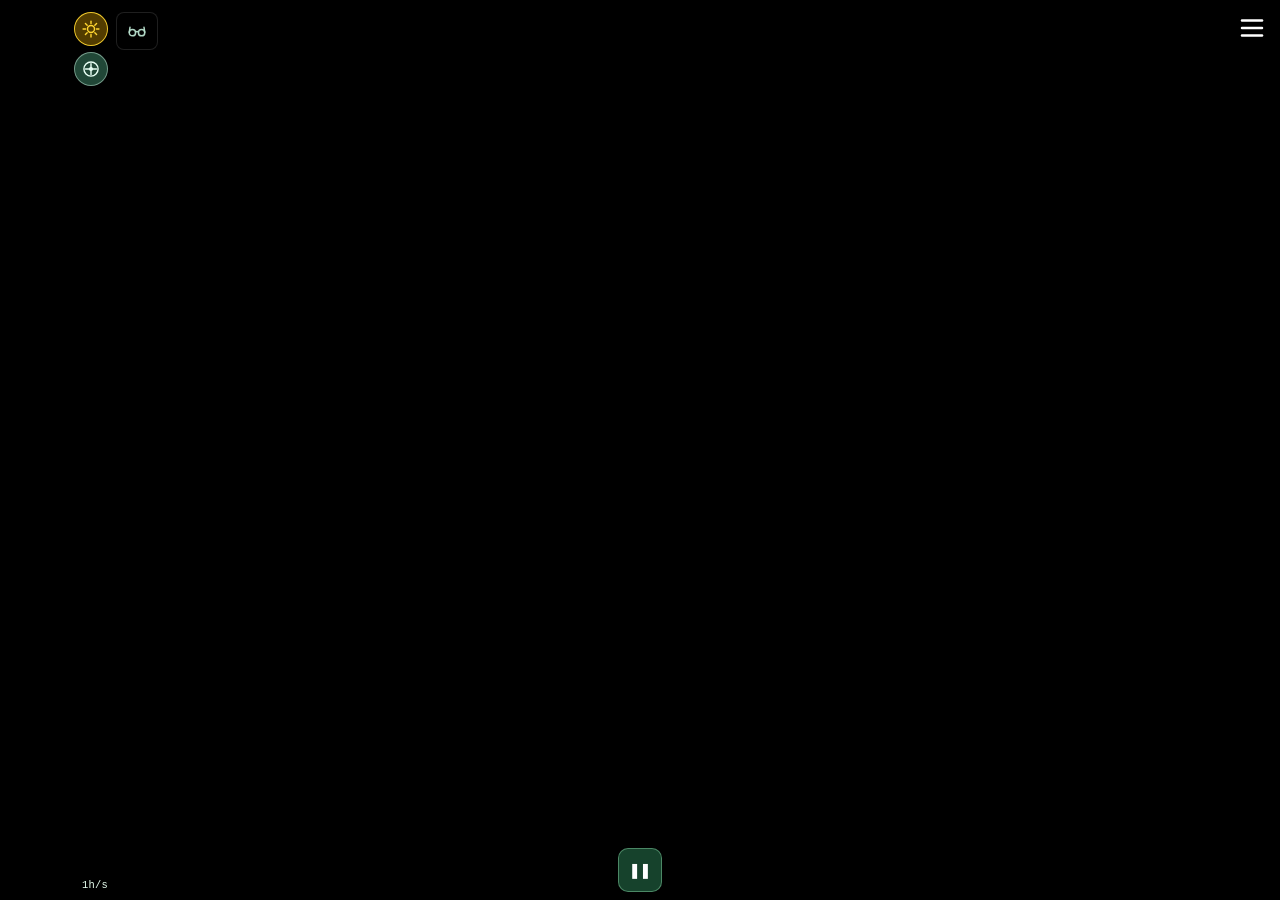
==== commit 908662a3: "Deploy blueturn site from eabbf685d03e5d6b64f5d69977f473fef7e8dc17 Blueturn-Earth/blueturn-web@eabbf" ====
--- a/index.html
+++ b/index.html
@@ -24,7 +24,8 @@
       "exifr": "https://cdn.jsdelivr.net/npm/exifr/dist/full.esm.js",
       "tz-lookup": "https://cdn.jsdelivr.net/npm/tz-lookup@6.1.25/+esm",
       "satellite.js": "https://cdn.jsdelivr.net/npm/satellite.js@6.0.2/+esm",
-      "hls.js": "https://cdn.jsdelivr.net/npm/hls.js@1.5.17/+esm"
+      "hls.js": "https://cdn.jsdelivr.net/npm/hls.js@1.5.17/+esm",
+      "holoplay-core": "https://cdn.jsdelivr.net/npm/holoplay-core@0.0.11/dist/holoplaycore.module.js"
     }
   }
   </script>
@@ -94,11 +95,12 @@
               <button type="button" id="centroidBtn" class="view-caption-shortcut centroid-btn" aria-pressed="true" aria-label="Centroid mode" title="Centroid mode"></button>
             </div>
             <button type="button" id="stereoBtn" class="view-caption-shortcut stereo-btn" aria-pressed="false" aria-label="Stereo" title="Stereo: two eyes side by side, hyperstereo from L1 or GEOSTAT"></button>
+            <button type="button" id="lkgBtn" class="view-caption-shortcut lkg-btn" aria-pressed="false" aria-label="Looking Glass" title="Looking Glass: holographic display (needs HoloPlay Service running)" hidden></button>
             <div id="stereoControls" class="stereo-controls" hidden>
+              <select id="lkgDisplay" class="lkg-display" aria-label="Hologram display" title="Looking Glass display to show the hologram on (key 3 switches to the next)" hidden></select>
               <button type="button" id="stereoEyesBtn" class="view-caption-shortcut" aria-label="Parallel" title="Parallel: left eye on the left. Cross-eyed: swapped."></button>
-              <button type="button" id="stereoCentroidBtn" class="view-caption-shortcut" aria-pressed="false" aria-label="Clouds float above the ground" title="Clouds float above the ground: each eye gets the EPIC photo taken closest to its own viewpoint"></button>
-              <label class="stereo-iod" title="Eye separation, up to half the distance to the Earth">
-                <input type="range" id="stereoIod" min="0" max="1000" step="1" value="600" aria-label="Eye separation" />
+              <label class="stereo-iod stereo-depth" id="stereoDepthWrap" title="Depth: the middle is a round globe for this screen, left flatter, right deeper (double-click: the middle)" hidden>
+                <input type="range" id="stereoDepth" min="-100" max="100" step="1" value="0" aria-label="Stereo depth" />
               </label>
             </div>
           </div>
@@ -206,6 +208,10 @@
         <input type="checkbox" id="settingsViewMenus" class="settings-control" />
         <span>View menus (instead of the Sun view button)</span>
       </label>
+      <label class="settings-field settings-field-checkbox">
+        <input type="checkbox" id="settingsStereoDepthSlider" class="settings-control" />
+        <span>Stereo depth slider (otherwise a round globe for the screen)</span>
+      </label>
       <label class="settings-field">
         <span class="settings-label">Orientation</span>
         <select id="settingsOrientation" class="settings-control">
@@ -240,6 +246,31 @@
         </div>
       </label>
       <p class="settings-hint">Over Blue Marble with live clouds, how high the clouds sit above the ground: the higher, the farther their shadow falls from them. Real clouds are 1 to 10 km. 0 turns the cloud shadow off.</p>
+      <div id="settingsLkg" hidden>
+        <h3 class="settings-subtitle">Looking Glass hologram</h3>
+        <label class="settings-field">
+          <span class="settings-label">Depth</span>
+          <div class="settings-slider">
+            <input type="range" id="lkgDepth" class="settings-control" min="20" max="300" step="1" value="120" aria-label="Hologram depth" />
+            <output id="lkgDepthLabel" class="settings-slider-value" for="lkgDepth">1.20</output>
+          </div>
+        </label>
+        <label class="settings-field">
+          <span class="settings-label">Focus</span>
+          <div class="settings-slider">
+            <input type="range" id="lkgFocus" class="settings-control" min="0" max="100" step="1" value="100" aria-label="Hologram focus" />
+            <output id="lkgFocusLabel" class="settings-slider-value" for="lkgFocus">100%</output>
+          </div>
+        </label>
+        <label class="settings-field">
+          <span class="settings-label">Quality</span>
+          <div class="settings-slider">
+            <input type="range" id="lkgTile" class="settings-control" min="140" max="560" step="20" value="560" aria-label="Hologram quality" />
+            <output id="lkgTileLabel" class="settings-slider-value" for="lkgTile">560 px</output>
+          </div>
+        </label>
+        <p class="settings-hint">The depth is set for each display so the globe looks round, and the focus follows the mouse over the hologram (set it by hand and it stays until the mouse moves there again). Keys: 3 starts the hologram, and moves it to the next display when it is on (Esc leaves it), [ ] depth, , . focus, - = quality. C (or the clouds button beside the Looking Glass button) floats the clouds above the ground.</p>
+      </div>
       <label class="settings-field settings-field-checkbox">
         <input type="checkbox" id="settingsElasticTilt" class="settings-control" checked />
         <span>Elastic GEO tilt</span>
@@ -562,8 +593,9 @@
   </div>
   <script src="./bt/vendor/gl-matrix-min.js"></script>
   <script type="module">
+    // The version first: the bundle and the dev modules read it from the global it sets.
+    await import('./bt/version.js');
     if (window.__BT_PROD__) {
-      await import('./bt/version.js');
       await new Promise((resolve, reject) => {
         const s = document.createElement('script');
         s.src = './bt.js';
--- a/bt/style.css
+++ b/bt/style.css
@@ -138,14 +138,15 @@
 body.timeline-horizontal .opposite-top-chrome--left,
 body:not(.timeline-vertical):not(.timeline-horizontal) .opposite-top-chrome--left {
     left: 8px;
-    right: var(--menu-corner-size, 56px);
+    /* Clear of the hamburger and the ←/→ beside it (--menu-row-edge, ui.js), which the corner's size misses while they show. */
+    right: max(var(--menu-corner-size, 56px), calc(var(--menu-row-edge, 0px) + 8px));
     width: auto;
     max-width: none;
 }
 
 body.timeline-horizontal .opposite-top-chrome--right,
 body:not(.timeline-vertical):not(.timeline-horizontal) .opposite-top-chrome--right {
-    left: var(--menu-corner-size, 56px);
+    left: max(var(--menu-corner-size, 56px), calc(var(--menu-row-edge, 0px) + 8px));
     right: 8px;
     width: auto;
     max-width: none;
@@ -160,14 +161,14 @@
        with the play button (timeline.css bottom stack). */
     left: calc(var(--timeline-interior-inset, 172px) / var(--bt-ui-scale, 1) + 8px);
     right: auto;
-    width: calc(100% - var(--timeline-interior-inset, 172px) / var(--bt-ui-scale, 1) - 8px - 5.5rem);
+    width: calc(100% - var(--timeline-interior-inset, 172px) / var(--bt-ui-scale, 1) - 8px - max(5.5rem, calc(var(--menu-row-edge, 0px) + 8px)));
     max-width: none;
 }
 
 body.timeline-vertical .opposite-top-chrome--right {
     left: auto;
     right: calc(var(--timeline-interior-inset, 172px) / var(--bt-ui-scale, 1) + 8px);
-    width: calc(100% - var(--timeline-interior-inset, 172px) / var(--bt-ui-scale, 1) - 8px - 5.5rem);
+    width: calc(100% - var(--timeline-interior-inset, 172px) / var(--bt-ui-scale, 1) - 8px - max(5.5rem, calc(var(--menu-row-edge, 0px) + 8px)));
     max-width: none;
 }
 
@@ -1103,10 +1104,12 @@
     outline: none;
 }
 
-/* Stereo: button under the view menus; mode, centroid and separation appear while it is on. */
+/* Stereo: button under the view menus; the eyes mode (and the depth slider, a Settings choice) appear while it is on. */
 .stereo-row {
     display: flex;
-    flex-wrap: nowrap;
+    /* Narrow (a phone in portrait): the controls go under the buttons rather than under the menu's ←/→. */
+    flex-wrap: wrap;
+    max-width: 100%;
     align-items: center;
     gap: 8px;
     margin-top: 6px;
@@ -1125,9 +1128,21 @@
 
 .stereo-controls {
     display: flex;
-    flex-wrap: nowrap;
+    flex-wrap: wrap;
     align-items: center;
     gap: 8px;
+    min-width: 0;
+    max-width: 100%;
+}
+
+/* The stereo depth slider (Settings) shrinks before it wraps. */
+.stereo-depth {
+    min-width: 0;
+    flex: 0 1 auto;
+}
+
+.stereo-depth input[type="range"] {
+    flex: 1 1 7rem;
 }
 
 .stereo-row .view-caption-shortcut {
@@ -1185,6 +1200,7 @@
 
 /* The stereo button and its controls stay level with the Sun button, at the top of the stack. */
 .stereo-row > .stereo-btn,
+.stereo-row > .lkg-btn,
 .stereo-row > .stereo-controls {
     align-self: flex-start;
 }
@@ -3615,3 +3631,34 @@
 #bakeStatus .bake-link {
     color: #9cf;
 }
+
+.settings-subtitle {
+    margin: 1.2em 0 0.4em;
+    font-size: 1em;
+    font-weight: 700;
+}
+
+/* While the hologram is on, the screen is the globe only: no controls, text or toasts. */
+html.lkg-on body > *:not(#topGL):not(#lkgStartHint):not(script) {
+    display: none !important;
+}
+
+.stereo-iod[hidden],
+.stereo-row .view-caption-shortcut[hidden] {
+    display: none;
+}
+
+.lkg-display {
+    max-width: 11rem;
+    padding: 4px 6px;
+    border-radius: 8px;
+    border: 1px solid rgba(184, 224, 206, 0.55);
+    background: rgba(0, 0, 0, 0.55);
+    color: #e8fff4;
+    font: 600 11px/1.2 "Segoe UI", system-ui, sans-serif;
+    pointer-events: auto;
+}
+
+.lkg-display[hidden] {
+    display: none;
+}
